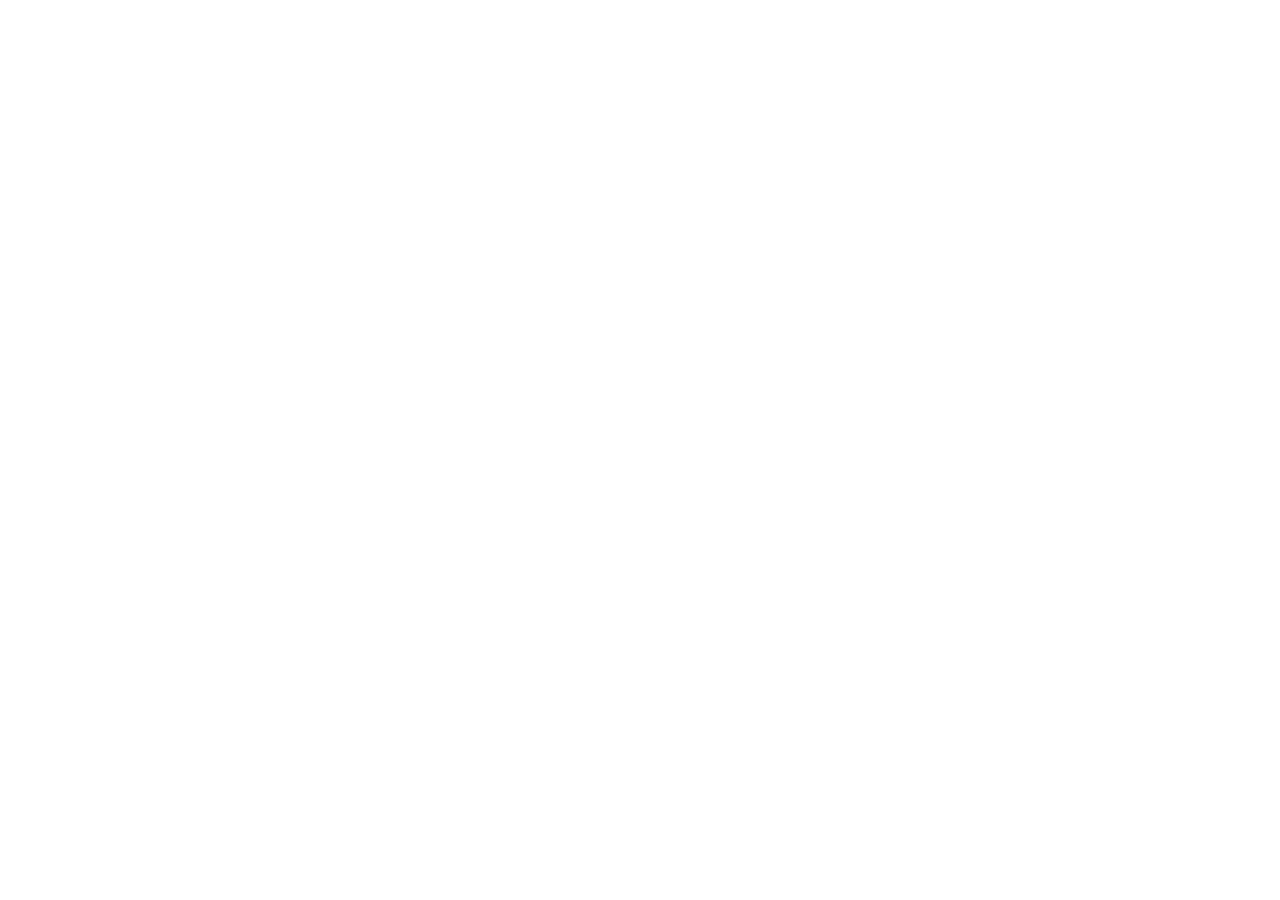
==== index.html @ ac4f893b "first commit" ====
<!DOCTYPE html>
<html lang="en , ar">
<head>
    <meta charset="UTF-8">
    <meta name="viewport" content="width=device-width, initial-scale=1.0">
    <title>Document</title>
</head>
<body>
    
</body>
</html>
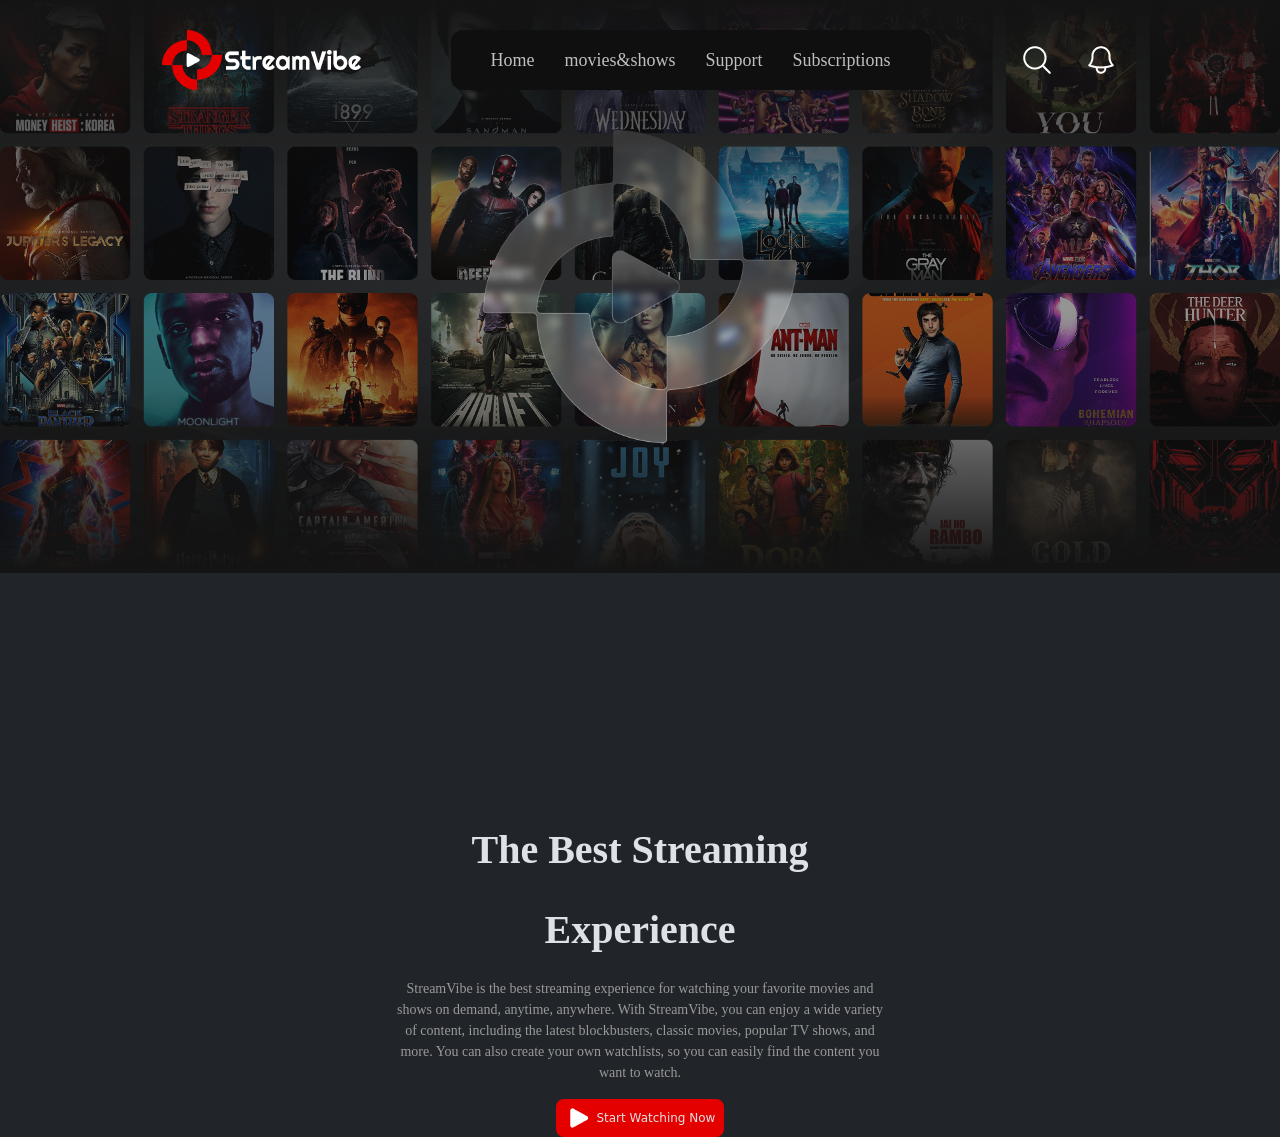
==== commit 6298e07e: "ubdate1" ====
--- a/index.html
+++ b/index.html
@@ -1,11 +1,271 @@
 <!DOCTYPE html>
-<html lang="en , ar">
+<html lang="en , ar" data-bs-theme="dark">
 <head>
     <meta charset="UTF-8">
     <meta name="viewport" content="width=device-width, initial-scale=1.0">
-    <title>Document</title>
+    <meta name="decription" content="movies show">
+    <meta name="key words" content="movies , streamVibe">
+    <meta name="author" content="Mostafa mahmoud">
+    <title>HOME</title>
+    <link href="https://cdn.jsdelivr.net/npm/bootstrap@5.3.8/dist/css/bootstrap.min.css" rel="stylesheet" integrity="sha384-sRIl4kxILFvY47J16cr9ZwB07vP4J8+LH7qKQnuqkuIAvNWLzeN8tE5YBujZqJLB" crossorigin="anonymous">
+    <link rel="stylesheet" href="./styles/style.css">
+    <link rel="stylesheet" href="./styles/resposive.css">
 </head>
 <body>
-    
+<nav class="navbar  align-items-center ">
+           <img class="logo" src="./imges/Logo.png" alt="logo">
+           <div class="navlinks" >
+            <a href="#"                   class="text-decoration-none">Home</a>
+            <a href="./movies&shows.html" class="text-decoration-none">movies&shows</a>
+            <a href="#"                   class="text-decoration-none">Support</a>
+            <a href="#"                   class="text-decoration-none">Subscriptions</a>
+           </div>
+           <div class="navIcons d-flex flex-nowrap" >
+            <button class="button-nav"><img src="./imges/Icon.png" alt="search" ></button>
+            <button class="button-nav"><img src="./imges/Icon (1).png" alt="bell"></button>
+            <button class="button3"><img src="./imges/Icon (3).png"></button>
+
+           </div>
+</nav>
+<div class="Container">
+        <div class="imgContainer"></div>
+        <div class="TextContainer ">
+            <h1>The Best Streaming Experience</h1>
+            <p>StreamVibe is the best streaming experience for watching your favorite movies and shows on demand, anytime, anywhere. With StreamVibe, you can enjoy a wide variety of content, including the latest blockbusters, classic movies, popular TV shows, and more. You can also create your own watchlists, so you can easily find the content you want to watch.
+            </p>
+            <button type="button" class="btn"
+              style="--bs-btn-padding-y: .25rem; --bs-btn-padding-x: .5rem; --bs-btn-font-size: .75rem;">
+              <img src="./imges/play.png"> Start Watching Now
+            </button>
+        </div>
+</div>
+<!-- <div class="ExplorContainer d-flex">
+        <div class="SubContainer d-flex">
+            <div class="text">
+                <h2>Explore our wide variety of categories</h2>
+                <p>Whether you're looking for a comedy to make you laugh, a drama to make you think, or a documentary to learn something new</p>
+            </div>
+            <div class="scrool p-3 d-flex overflow-hidden align-items-center ">
+                <a href="#"><button type="button" class="left-scrool"></button></a>
+                <a href="#"><button type="button" class="dash-red"></button></a>
+                <a href="#"><button type="button" class="dash"></button></a>
+                <a href="#"><button type="button" class="dash"></button></a>
+                <a href="#"><button type="button" class="right-scrool"></button></a>
+            </div>
+        </div>
+</div>     -->
+<!-- <div class="cards d-flex">
+        <div class="card">
+            <img src="./imges/Container.png" class="card-img" alt="action">
+            <div class="card-body d-flex justify-content-between align-items-center">
+               <p class="card-title">action</p>
+               <a href="#"><img src="./imges/Icon (2).png" width="30px" height="30px"></a>
+            </div>
+        </div>
+        <div class="card">
+            <img src="./imges/Container (1).png" class="card-img" alt="Adventure">
+            <div class="card-body d-flex justify-content-between align-items-center gap-3">
+               <p class="card-title">Adventure</p>
+               <a href="#"><img src="./imges/Icon (2).png" width="30px" height="30px"></a>
+            </div>
+        </div>
+        <div class="card">
+            <img src="./imges/Container (2).png" class="card-img" alt="Comedy">
+            <div class="card-body d-flex justify-content-between align-items-center gap-3">
+               <p class="card-title">Comedy</p>
+               <a href="#"><img src="./imges/Icon (2).png" width="30px" height="30px"></a>
+            </div>
+        </div>
+        <div class="card">
+            <img src="./imges/Container (3).png" class="card-img" alt="Drama">
+            <div class="card-body d-flex justify-content-between align-items-center gap-3">
+               <p class="card-title">Drama</p>
+               <a href="#"><img src="./imges/Icon (2).png" width="30px" height="30px"></a>
+            </div>
+        </div>
+        <div class="card">
+            <img src="./imges/Container (4).png" class="card-img" alt="Horror">
+            <div class="card-body d-flex justify-content-between align-items-center gap-3">
+               <p class="card-title">Horror</p>
+               <a href="#"><img src="./imges/Icon (2).png" width="30px" height="30px"></a>
+            </div>
+        </div>
+        
+
+</div> -->
+<!-- <div class="streaming-experience">
+        <div class="streaming-info">
+            <h1>We Provide you streaming experience across various devices.</h1>
+            <p>With StreamVibe, you can enjoy your favorite movies and TV shows anytime, anywhere. Our platform is designed to be compatible with a wide range of devices, ensuring that you never miss a moment of entertainment.</p>
+        </div>
+        <div class="card-devices">
+            <img class="devices-img" src="./imges/smartphone.png" alt="smartphones">
+            <img class="devices-img" src="./imges/tablet.png" alt="tablets">
+            <img class="devices-img" src="./imges/smart tv.png" alt="smart TV">
+            <img class="devices-img" src="./imges/laptops.png" alt="laptops">
+            <img class="devices-img" src="./imges/Gaming consols.png" alt="Gaming">
+            <img class="devices-img" src="./imges/VR Headsets.png" alt="VR Headsets">
+        </div>
+</div> -->
+
+<!-- <div class="Questions">
+    <div class="Questions-head">
+        <div class="title">
+            <h1>Frequently Asked Questions</h1>
+            <p>Got questions? We've got answers! Check out our FAQ section to find answers to the most common questions about StreamVibe.</p>
+        </div>
+
+        
+    </div>
+    <div class="accordions">
+        <div class="question">
+            <span>What is StreamVibe?</span>
+            <img class="plus " src="./imges/plus.png">
+        </div>
+        <div class="answer">
+            <p>StreamVibe is a streaming service that allows you to watch movies and shows on demand.</p>
+        </div>
+
+    </div>
+</div> -->
+
+
+<!-- <div class="plans">
+    <div class="plan-head">
+    <div class="plan-text">
+        <h1>Choose the plan that's right for you</h1>
+        <p>Join StreamVibe and select from our flexible subscription options tailored to suit your viewing preferences. Get ready for non-stop entertainment!</p>
+    </div>
+        <div class="buttons">
+            <button type="button" class="btn btn-dark">Monthly</button>
+            <button type="button" class="btn btn-dark">Yearly</button>
+        </div>
+    </div>
+    <div class="plan-cards">
+        <div class="card-subscibe">
+            <h3>Basic Plan</h3>
+            <p>Enjoy an extensive library of movies and shows, featuring a range of content, including recently released titles.</p>
+            <span class="price">$9.99</span>
+            <span class="time">/month</span>
+            <div class="buttons-subscribe">
+                <button type="button" class="dark">
+                Start Free Trial
+                </button>
+                <button type="button" class="red">
+                Choose Plan
+                </button>
+            </div>
+        </div>
+        <div class="card-subscibe">
+            <h3>Standard Plan</h3>
+            <p>Access to a wider selection of movies and shows, including most new releases and exclusive content</p>
+            <br>
+            <span class="price">$12.99</span>
+            <span class="time">/month</span>
+            <div class="buttons-subscribe">
+                <button type="button" class="dark">
+                Start Free Trial
+                </button>
+                <button type="button" class="red">
+                Choose Plan
+                </button>
+            </div>
+        </div>
+        <div class="card-subscibe">
+            <h3>Premium Plan</h3>
+            <p>Access to a widest selection of movies and shows, including all new releases and Offline Viewing</p>
+            <br>
+            <span class="price">$9.99</span>
+            <span class="time">/month</span>
+            <div class="buttons-subscribe">
+                <button type="button" class="dark">
+                Start Free Trial
+                </button>
+                <button type="button" class="red">
+                Choose Plan
+                </button>
+            </div>
+        </div>
+    </div>
+</div> -->
+<!-- <div class="start-trial">
+    <div class="start-text">
+        <h3>Start your free trial today!</h3>
+        <p>This is a clear and concise call to action that encourages users to sign up for a free trial of StreamVibe.</p>
+    </div>
+    <button type="button" class="start-free">Start Free Trial</button>
+
+</div> -->
+<!-- <footer>
+    <div class="footer-links">
+        <div class="linkContiner">
+            <a href="#" class="heading">Home</a>
+            <a href="#" class="body-link">Categories</a>
+            <a href="#" class="body-link">Devices</a>
+            <a href="#" class="body-link">Pricing</a>
+            <a href="#" class="body-link">FAQ</a>
+        </div>
+        <div class="linkContiner">
+            <a href="#" class="heading">Movies</a>
+            <a href="#" class="body-link">Gernes</a>
+            <a href="#" class="body-link">Trending</a>
+            <a href="#" class="body-link">New Release</a>
+            <a href="#" class="body-link">Popular</a>
+        </div>
+        <div class="linkContiner">
+            <a href="#" class="heading">Shows</a>
+            <a href="#" class="body-link">Gernes</a>
+            <a href="#" class="body-link">Trending</a>
+            <a href="#" class="body-link">New Release</a>
+            <a href="#" class="body-link">Popular</a>
+        </div>
+        <div class="linkContiner">
+            <a href="#" class="heading">Support</a>
+            <a href="#" class="body-link">Contact Us</a>
+        </div>
+        <div class="linkContiner">
+            <a href="#" class="heading">Subscription</a>
+            <a href="#plans" class="body-link">Plans</a>
+            <a href="#" class="body-link">Features</a>
+        </div>
+        <div class="linkContiner" >
+            <a href="#" class="heading">Connect With Us</a>
+            <div class="connection">
+                <button type="button" class="media-button"  style="background-image: url(./imges/facebook.png) "></button>
+                <button type="button" class="media-button"  style="background-image: url(./imges/X.png);"></button>
+                <button type="button" class="media-button"  style="background-image: url(./imges/in.png);"></button>
+            </div>
+        </div>
+        
+    </div>
+        <div class="line"></div>
+    <div class="All-Rights">
+        <p>@2023 streamvib, All Rights Reserved</p>
+        <div class="copy-right">
+            <p class="c">Terms of Use</p>
+            <p class="c">Privacy Policy</p>
+            <p class="c">Cookie Policy</p>
+
+        </div>
+
+    </div>
+</footer> -->
+
+
+
+
+
+
+
+
+
+
+
+
+
+
+<script src="https://cdn.jsdelivr.net/npm/bootstrap@5.3.8/dist/js/bootstrap.bundle.min.js" integrity="sha384-FKyoEForCGlyvwx9Hj09JcYn3nv7wiPVlz7YYwJrWVcXK/BmnVDxM+D2scQbITxI" crossorigin="anonymous">
+
+</script> 
 </body>
 </html>
--- a/styles/style.css
+++ b/styles/style.css
@@ -0,0 +1,568 @@
+*{
+    margin: 0;
+    padding: 0;
+    box-sizing: border-box;
+
+}
+
+@import url('https://fonts.googleapis.com/css2?family=Manrope:wght@200..800&display=swap');
+
+:root{
+    --font-family-Manrope:"Manrope";
+}
+/* home page */
+.navbar{
+    display: flex;
+    flex-wrap: nowrap;
+    padding: 30px 162px;
+    position: fixed;
+    top: 0;
+    z-index: 100;
+    width: 100%;
+    justify-content: space-between;
+    .logo{
+        width:199px;
+        height:60px;
+    }
+    .navlinks{
+        width:480px; 
+        height:60px;
+        display: flex;
+        flex-wrap: nowrap;
+        align-items: center;
+        background-color: #0F0F0F;
+        border: 4px;
+        border-radius: 12px;
+        padding: 10px 40px;
+        /* gap: 30px; */
+        justify-content: space-between;
+        a{
+            font-family: var(--font-family-Manrope);
+            font-weight: 400;
+            font-style: normal;
+            font-size: 18px;
+            line-height: 150%;
+            color: #BFBFBF;
+        }
+        a:focus , :hover{
+            background-color: #1A1A1A ;
+            border: 1px;
+            border-radius: 8px;
+            padding: 14px 24px;
+        
+
+        }
+
+    }
+    .navIcons{
+        width: 98px;
+        height: 34px;
+        gap: 30px;
+         .button-nav{
+                background: none;
+                border: 0;
+                cursor: pointer;
+                img{
+                width: 34px;
+                height: 34px;
+                
+                }
+
+            }
+        .button3{
+            display: none;
+        }
+       
+    }
+}
+.Container{
+    width: 100%;
+    height: 1092px;
+    .imgContainer{
+        width: 100%;
+        height: 860px;
+        display: inline-block;
+        background-image: url(../imges/Sub\ Container.png);
+        background-repeat: no-repeat;
+        background-position: top;
+        background-size: 100%;
+        position: relative;
+
+    }
+    /* .imgContainer::after{
+    content: "";
+    position: absolute;
+    bottom: 0;
+    left:0;
+    width: 100%;
+    height: 80px;
+    background: linear-gradient(to bottom,transparent,black);
+    } */
+    .TextContainer{
+        padding: 0 390px;
+        gap:50px;
+        text-align: center; 
+        position: absolute;
+        top: 90%;
+        bottom: 10%;
+        z-index: 90;
+        h1{
+            font-weight: 700;
+            font-style: bold;
+            font-size: 40px;
+            line-height: 200%;
+            font-family: var(--font-family-Manrope);
+        }
+        p{
+            font-family: var(--font-family-Manrope);
+            font-weight: 400;
+            font-style: normal;
+            font-size: 14px;
+            line-height: 150%;
+            color: #999999;
+        }
+        button{
+            background-color: #E50000;
+            border-radius: 8px;
+        }
+    }
+
+
+}
+
+
+.ExplorContainer{
+    width: 100%;
+    margin-top: 200px;
+    padding-left:161px;
+    padding-right:162px;
+    .SubContainer{
+        gap: 100px;
+        .text{
+            h2{
+                font-family: var(--font-family-Manrope);
+                font-weight: 700;
+                font-size: 38px;
+                font-style: bold;
+                color: #FFFFFF;
+            }
+            p{
+                font-family: var(--font-family-Manrope);
+                font-weight: 400;
+                font-size: 18px;
+                font-style: normal;
+                color: #999999;
+
+            }
+        }
+        .scrool{
+            width: 257px;
+            height: 88px;
+            border: 1px;
+            border-radius:12px;
+            justify-content: space-between;
+            align-items: center;
+            background-color: #0F0F0F;
+            .left-scrool{
+                width: 56px;
+                height: 56px;
+                border: 1px;
+                border-radius: 8px;
+                background-image: url(../imges/Button.png);
+                background-position: center;
+                background-size: 100%;
+                background-repeat: no-repeat;
+                border-color: #0F0F0F;
+            }
+            .dash-red{
+                width: 23px;
+                height: 4px;
+                border: 1px; ;
+                border-radius: 100px;
+                border-color:#0F0F0F;
+                background-image: url(../imges/Shape.png);
+                background-size: 100%;
+                background-repeat: repeat;
+
+            }
+            .dash{
+                width: 16.33px;
+                height: 4px;
+                border: 1px; ;
+                border-radius: 100px;
+                border-color:#0F0F0F;
+                background-image: url(../imges/Shape\ \(1\).png);
+                background-size: 100%;
+                background-repeat: repeat;
+
+            }
+            .right-scrool{
+                width: 56px;
+                height: 56px;
+                border: 1px;
+                border-radius: 8px;
+                background-image: url(../imges/Button\ right.png);
+                background-size: 100%;
+                background-repeat: no-repeat;
+                border-color: #0F0F0F;
+
+            }
+
+        }
+
+    }
+}
+.cards{
+    padding: 0 160px;
+    gap: 20px;
+    margin-top: 40px;
+    margin-bottom: 150px;
+    .card{
+        width: 239px;
+        height: 282px;
+        border: 1px; ;
+        border-radius: 12px;
+        padding: 24px; 
+        background-color: #1A1A1A;
+        .card-img{
+            border: 1px; ;
+            border-radius: 12px;
+            
+        }
+        .card-body{
+            .card-title{
+                font-family: var(--font-family-Manrope);
+                font-weight: 600;
+                font-size: 18px;
+            }
+        }
+    }
+}
+.streaming-experience{
+    padding: 0 160px;
+    margin-bottom: 120px;
+    .streaming-info{
+        margin-bottom: 60px;
+        h1{
+            font-family: var(--font-family-Manrope);
+            font-weight: 700;
+            font-size: 28px;
+            color: #FFFFFF;
+        }
+       p{
+            font-family: var(--font-family-Manrope);
+            font-weight: 400;
+            font-size: 16px;
+            color:#999999;
+        }
+    }
+    .card-devices{
+        display: flex;
+        flex-direction: row;
+        flex-wrap: wrap;
+        gap: 20px;
+        
+        .devices-img{
+            width: calc((100% - 2*20px)/3);    
+        }
+        
+
+    }
+}
+/* .Questions{
+    padding: 0 162px;
+    .Questions-head{
+        .title{
+
+        }
+    }
+    .accordions{
+        width:calc(100% - 80px);
+        margin: 50px auto;
+        padding: 34px;
+        border-bottom:1px #E50000 ;
+        border-radius:6px ;
+        .question{
+            display: flex;
+            justify-content: space-between;
+            padding: 20px;
+            span{
+                font-family: var(--font-family-Manrope);
+                font-size: 22px;
+                font-weight: 500;
+                line-height: 150px;
+                color: #FFFFFF;
+            }
+            .plus{
+                width: 30px;
+                height: 30px;
+            }
+        }
+        .answer{
+            min-height: 0px;
+            overflow: hidden;
+            transition-duration: .5s;
+
+            p{
+                font-family: var(--font-family-Manrope);
+                font-size: 18px;
+                font-weight: 400;
+                font-style: normal;
+                color: #666666;
+
+            }
+        }
+        .answer:checked{
+            height: 200px;
+
+        }
+    }
+} */
+
+.plans{
+    padding: 0 162px;
+    .plan-head{
+        display: flex;
+        justify-content: space-between;
+        align-items: center;
+        gap: 100px;
+        margin-bottom: 8px;
+        .plan-text{
+            flex-shrink: 1;
+            h1{
+                font-family: var(--font-family-Manrope);
+                font-size: 38px;
+                font-weight: 700;
+                color: #FFFFFF;
+            }
+            p{
+                font-family: var(--font-family-Manrope);
+                font-size: 18px;
+                font-weight: 400;
+                color:#999999;
+                font-style: normal;
+            }
+        }
+        .buttons{
+            display: flex;
+            background-color: #0F0F0F;
+            border: 1px;
+            background-color: #1F1F1F;
+            border-radius: 10px;
+            padding: 10px;
+                
+            button:focus , :hover{
+            background-color: #1A1A1A ;
+            padding: 14px 24px;
+            }
+        }
+
+
+    }
+    .plan-cards{
+        display: flex;
+        gap: 30px;
+        .card-subscibe{
+            width: calc((100% - 2 *30)/3);
+            background-color: #1A1A1A;
+            border: 1px #262626;
+            border-radius: 12px;
+            padding: 30px;
+            gap: 40px;
+
+            h3{
+            font-family: var(--font-family-Manrope);
+            font-weight: 700;
+            font-size: 24px;
+            color: #FFFFFF;
+
+            }
+            p{
+                font-family: var(--font-family-Manrope);
+                font-weight: 400;
+                font-size: 18px;
+                font-style: normal;
+                color: #999999;
+
+            }
+            .price{
+                font-family: var(--font-family-Manrope);
+                font-weight: 600;
+                font-size: 40px;
+                color:#FFFFFF ;
+
+            }
+            .time{
+                font-family: var(--font-family-Manrope);
+                font-weight: 400;
+                font-size: 18px;
+                font-style: normal;
+                color: #999999;
+
+            }
+            .buttons-subscribe{
+                display: flex;
+                flex-wrap: nowrap;
+                gap: 10px;
+            }
+            .dark{
+                width: calc((100% - 20px)/2);
+                height: 49px;
+                padding: 10px 16px;
+                font-size:small;
+                border: 1px #262626;
+                border-radius: 6px;
+                background-color: #141414;
+                flex-shrink: 1;
+
+            }
+            .red{
+                width: calc((100% - 20px)/2);
+                height: 49px;
+                padding: 10px 16px;
+                font-size: small;
+                border: 1px #262626;
+                border-radius: 6px;
+                background-color: #E50000;
+                flex-shrink: 1;
+
+            }
+
+        }
+        
+    }
+}
+.start-trial{
+    width: calc(100% - 2 * 162px);
+    height: 236px;
+    display: flex;
+    justify-content: space-between;
+    align-items: center;
+    margin: 150px 162px;
+    padding: 100px 80px;
+    border: 1px #262626;
+    border-radius: 12px;
+    background-image: url(../imges/Background\ Images.png);
+    background-repeat: no-repeat;
+    background-size: 100%;
+    .start-text{
+        h2{
+            font-family: var(--font-family-Manrope);
+            font-size: 48px;
+            font-weight: 700;
+            color: #FFFFFF;
+            line-height: 150%;
+        }
+        p{
+            font-family: var(--font-family-Manrope);
+            font-size: 18px;
+            font-weight: 400;
+            color: #999999;
+            font-style: normal;
+            line-height: 150%;
+
+        }
+    }
+    .start-free{
+        width: 188px;
+        height: 68px;
+        padding: 18px 24px;
+        font-size: 18px;
+        border: 1px #262626;
+        border-radius: 8px;
+        background-color: #E50000;
+        flex-shrink: 1;
+
+    }
+}
+footer{
+    background-color: #0F0F0F;
+    width: 100%;
+    height: 505px;
+    padding:100px 162px 50px 162px;
+    .footer-links{
+        display: flex;
+        justify-content: space-between;
+        width:100%;
+        
+        .linkContiner{
+            gap: 24px;
+            .heading{
+                text-decoration: none;
+                margin-bottom: 24px;
+                display: block;
+                font-family: var(--font-family-Manrope);
+                font-size: 20px;
+                font-weight: 600;
+                line-height: 150%;
+                color: #FFFFFF;
+            }
+            .body-link{
+                text-decoration: none;
+                display: block;
+                font-family: var(--font-family-Manrope);
+                font-size: 18px;
+                font-weight: 500;
+                line-height: 150%;
+                color: #999999;
+            }
+
+        }
+        .connection{
+            display: flex;
+            gap:14px;
+            .media-button{
+                background-color: #1A1A1A;
+                border: 1px #262626;
+                border-radius: 8px;
+                width:56px;
+                height:56px;
+            }
+        }
+    }
+    .line{
+        width:100%;
+        background-color: #999999;
+        margin-top: 100px;
+        margin-bottom: 24px;
+        height: 1px;
+        border: 1px #262626;
+    }
+    .All-Rights{
+        display: flex;
+        justify-content: space-between;
+        width:100%;
+        p{
+            font-family: var(--font-family-Manrope);
+            font-size: 18px;
+            font-weight: 500;
+            line-height: 150%;
+            color: #999999;
+
+        }
+        .copy-right{
+            display: flex;
+            gap: 20px;
+            .c{
+                font-family: var(--font-family-Manrope);
+                font-size: 18px;
+                font-weight: 500;
+                line-height: 150%;
+                color: #999999;  
+            }
+        }
+
+    }
+   
+
+
+}
+/* movies & shows */
+.container-all{
+    margin: 0 160px;
+    max-width: calc(100% - 2 * 162px);
+    #carouselExampleCaptions{
+        margin-top: 170px;
+        width: 100%;
+    }
+}
--- a/styles/resposive.css
+++ b/styles/resposive.css
@@ -0,0 +1,214 @@
+@media (max-width:1024px){
+    .navbar{
+        display: flex;
+        flex-wrap: nowrap;
+        padding: 24px 80px;
+        position: fixed;
+        top: 0;
+        z-index: 100;
+        width: 100%;
+        justify-content: space-between;
+        .logo{
+            width:165px;
+            height:50px;
+        }
+        .navlinks{
+            width:412px; 
+            height:60px;
+            display: flex;
+            flex-wrap: nowrap;
+            align-items: center;
+            background-color: #0F0F0F;
+            border: 3px;
+            border-radius: 10px;
+            padding: 8px ;
+            /* gap: 30px; */
+            justify-content: space-between;
+            a{
+                font-family: var(--font-family-Manrope);
+                font-weight: 400;
+                font-style: normal;
+                font-size: 14px;
+                line-height: 150%;
+                color: #BFBFBF;
+            }
+            a:focus , :hover{
+                background-color: #1A1A1A ;
+                border: 1px;
+                border-radius: 8px;
+                padding: 12px 20px;
+            
+
+            }
+
+        }
+        .navIcons{
+            width: 62px;
+            height: 24px;
+            gap: 14px;
+            .button-nav{
+                    background: none;
+                    border: 0;
+                    cursor: pointer;
+                    img{
+                    width: 24px;
+                    height: 24px;
+                    
+                    }
+
+                }
+            .button3{
+                display: none;
+            }
+       
+        }
+    }
+    .Container{
+    width: 100%;
+    height: 836px;
+    .imgContainer{
+        width: 100%;
+        height: 699px;
+        display: inline-block;
+        background-image: url(../imges/Sub\ Container\ \(1\).png);
+        background-repeat: no-repeat;
+        background-position: top;
+        background-size: 100%;
+        position: relative;
+
+    }
+    
+    .TextContainer{
+        padding: 0 150px;
+        gap:40px;
+        text-align: center; 
+        position: absolute;
+        top: 30%;
+        bottom: 70%;
+        z-index: 90;
+        h1{
+            font-weight: 700;
+            font-style: bold;
+            font-size: 40px;
+            line-height: 150%;
+            font-family: var(--font-family-Manrope);
+        }
+        p{
+            font-family: var(--font-family-Manrope);
+            font-weight: 400;
+            font-style: normal;
+            font-size: 14px;
+            line-height: 150%;
+            color: #999999;
+        }
+        button{
+            background-color: #E50000;
+            border-radius: 8px;
+        }
+    }
+
+
+
+
+
+    }
+
+    
+}
+
+
+
+
+
+
+
+
+@media(max-width:600px){
+    /* home page */
+    .navbar{
+        display: flex;
+        flex-wrap: nowrap;
+        padding-top: 40px;
+        padding-bottom: 14px;
+        padding-right: 16px;
+        padding-left: 16px;
+        position: fixed;
+        top: 0;
+        z-index: 100;
+        max-width: 880px;
+        justify-content: space-between;
+        .logo{
+            width:116px;
+            height:35px;
+        }
+        .navlinks{
+            display: none;
+        }
+        .navIcons{
+            justify-content: flex-end;
+        .button-nav{
+            display: none;
+            }
+        .button3{
+            display: block;
+            width:48px ;
+            height: 48px;
+            cursor: pointer;
+            background-color:#1A1A1A ;
+            padding: 12px;
+            border:3px  #262626;
+            border-radius:6px ;
+        }
+       
+    }
+       
+    }
+    .Container{
+    width: 100%;
+    height: 836px;
+    .imgContainer{
+        width: 100%;
+        height: 639px;
+        background-image: url(../imges/Sub\ Container\ mobile.png);
+        background-repeat: no-repeat;
+        background-position: top;
+        background-size: 100% 95%;
+
+        position: relative;
+
+    }
+    
+    .TextContainer{
+        padding: 0;
+        gap:30px;
+        text-align: center; 
+        position: absolute;
+        top: 95%;
+        bottom: 5%;
+        z-index: 90;
+        h1{
+            font-weight: 700;
+            font-style: bold;
+            font-size: 28px;
+            line-height: 150%;
+            font-family: var(--font-family-Manrope);
+        }
+        p{
+            font-family: var(--font-family-Manrope);
+            font-weight: 400;
+            font-style: normal;
+            font-size: 14px;
+            line-height: 150%;
+            color: #999999;
+        }
+        button{
+            background-color: #E50000;
+            border-radius: 8px;
+        }
+    }
+    
+
+}
+}
+
+
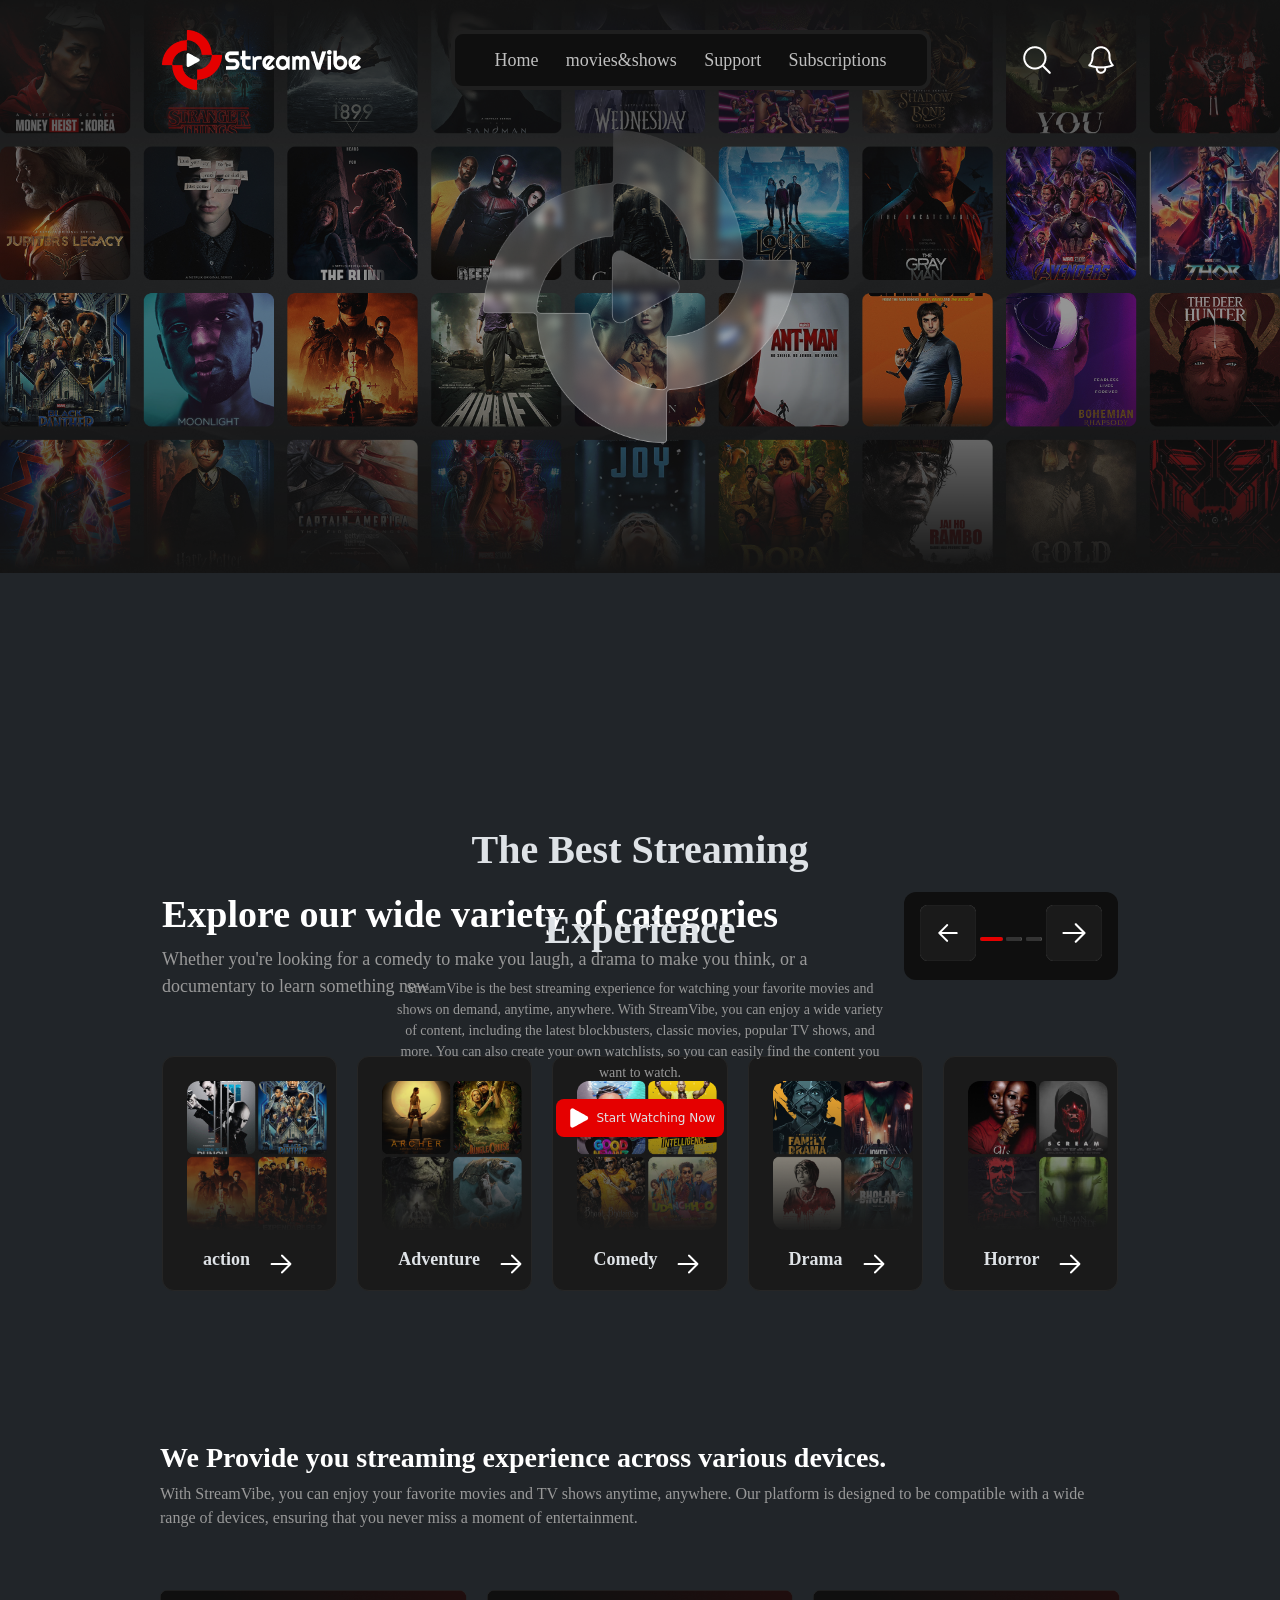
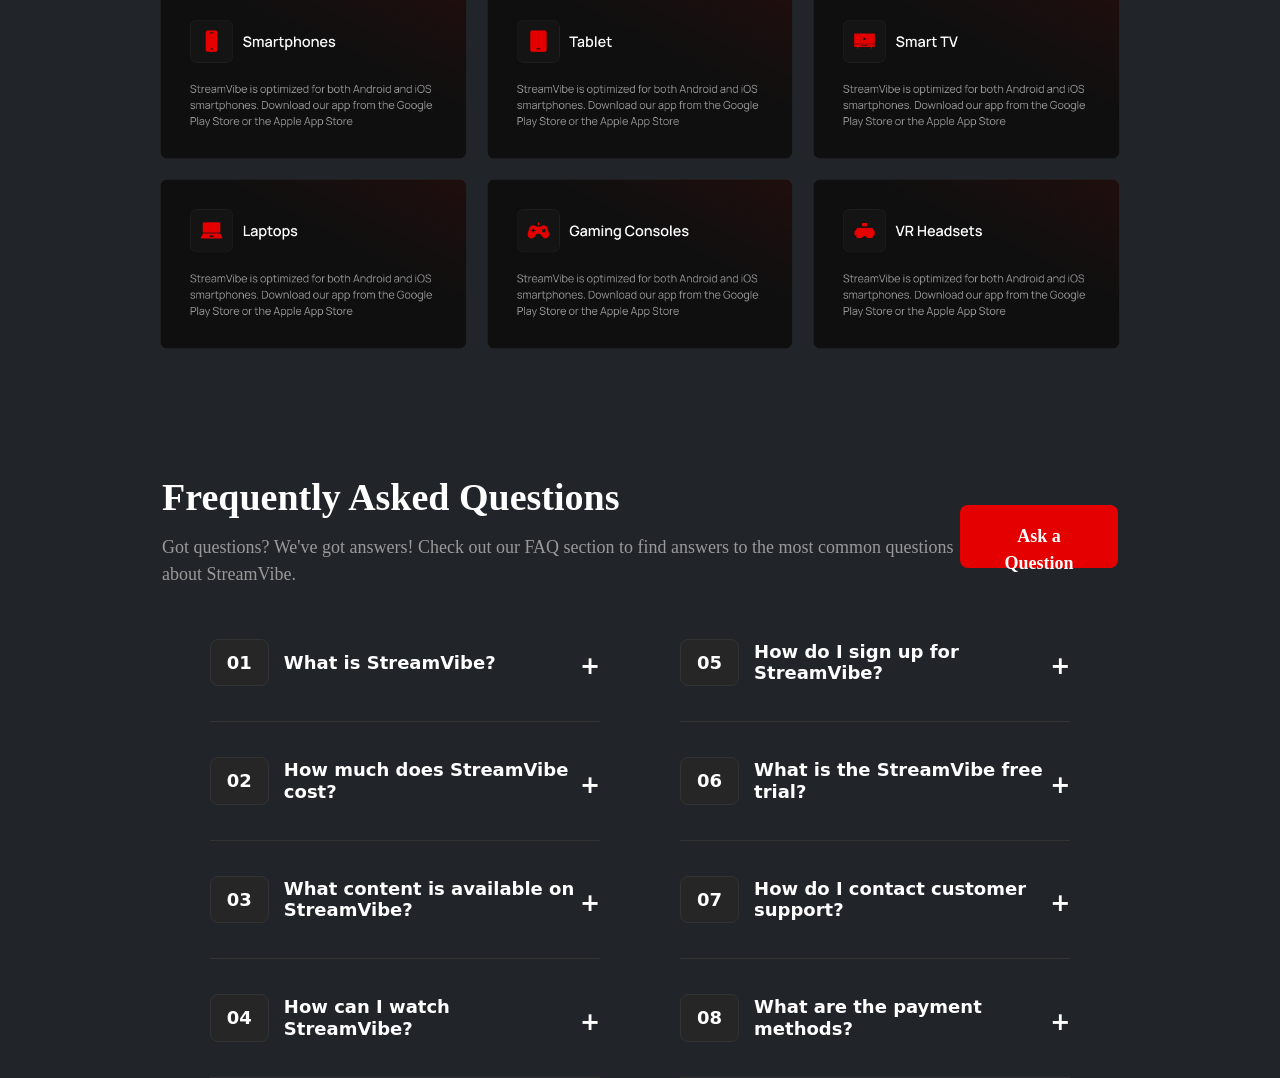
==== commit a92d7ab4: "accordion" ====
--- a/index.html
+++ b/index.html
@@ -39,13 +39,13 @@
             </button>
         </div>
 </div>
-<!-- <div class="ExplorContainer d-flex">
+<div class="ExplorContainer d-flex">
         <div class="SubContainer d-flex">
             <div class="text">
                 <h2>Explore our wide variety of categories</h2>
                 <p>Whether you're looking for a comedy to make you laugh, a drama to make you think, or a documentary to learn something new</p>
             </div>
-            <div class="scrool p-3 d-flex overflow-hidden align-items-center ">
+            <div class="scrool p-3 d-flex align-items-center ">
                 <a href="#"><button type="button" class="left-scrool"></button></a>
                 <a href="#"><button type="button" class="dash-red"></button></a>
                 <a href="#"><button type="button" class="dash"></button></a>
@@ -53,47 +53,49 @@
                 <a href="#"><button type="button" class="right-scrool"></button></a>
             </div>
         </div>
-</div>     -->
-<!-- <div class="cards d-flex">
+</div>
+<div class="cards d-flex">
         <div class="card">
             <img src="./imges/Container.png" class="card-img" alt="action">
             <div class="card-body d-flex justify-content-between align-items-center">
                <p class="card-title">action</p>
-               <a href="#"><img src="./imges/Icon (2).png" width="30px" height="30px"></a>
+               <a href="#"><img src="./imges/Icon (2).png"></a>
             </div>
         </div>
         <div class="card">
             <img src="./imges/Container (1).png" class="card-img" alt="Adventure">
             <div class="card-body d-flex justify-content-between align-items-center gap-3">
                <p class="card-title">Adventure</p>
-               <a href="#"><img src="./imges/Icon (2).png" width="30px" height="30px"></a>
-            </div>
-        </div>
-        <div class="card">
+               <a href="#"><img src="./imges/Icon (2).png"></a>
+            </div>
+        </div>
+        <div class="card d-sm-none d-md-block">
             <img src="./imges/Container (2).png" class="card-img" alt="Comedy">
             <div class="card-body d-flex justify-content-between align-items-center gap-3">
                <p class="card-title">Comedy</p>
-               <a href="#"><img src="./imges/Icon (2).png" width="30px" height="30px"></a>
-            </div>
-        </div>
-        <div class="card">
+               <a href="#"><img src="./imges/Icon (2).png"></a>
+            </div>
+        </div>
+        <div class="card d-sm-none d-md-block">
             <img src="./imges/Container (3).png" class="card-img" alt="Drama">
             <div class="card-body d-flex justify-content-between align-items-center gap-3">
                <p class="card-title">Drama</p>
-               <a href="#"><img src="./imges/Icon (2).png" width="30px" height="30px"></a>
-            </div>
-        </div>
-        <div class="card">
+               <a href="#"><img src="./imges/Icon (2).png"></a>
+            </div>
+        </div>
+        <div class="card d-sm-none d-md-block">
             <img src="./imges/Container (4).png" class="card-img" alt="Horror">
             <div class="card-body d-flex justify-content-between align-items-center gap-3">
                <p class="card-title">Horror</p>
-               <a href="#"><img src="./imges/Icon (2).png" width="30px" height="30px"></a>
-            </div>
-        </div>
-        
-
-</div> -->
-<!-- <div class="streaming-experience">
+               <a href="#"><img src="./imges/Icon (2).png"></a>
+            </div>
+        </div>
+</div>
+<div class="IndicatorContainer d-md-none">
+    <button type="button" class="bbb"></button>
+</div>
+
+<div class="streaming-experience">
         <div class="streaming-info">
             <h1>We Provide you streaming experience across various devices.</h1>
             <p>With StreamVibe, you can enjoy your favorite movies and TV shows anytime, anywhere. Our platform is designed to be compatible with a wide range of devices, ensuring that you never miss a moment of entertainment.</p>
@@ -106,7 +108,132 @@
             <img class="devices-img" src="./imges/Gaming consols.png" alt="Gaming">
             <img class="devices-img" src="./imges/VR Headsets.png" alt="VR Headsets">
         </div>
-</div> -->
+</div>
+<div class="Questions">
+    <div class="Questions-head">
+        <div class="title">
+            <h1>Frequently Asked Questions</h1>
+            <p>Got questions? We've got answers! Check out our FAQ section to find answers to the most common questions about StreamVibe.</p>
+        </div>
+        <button type="button" class="btn btn-sm"><p>Ask a Question</p></button>
+    </div>
+    <section class="all">
+    <div class="coll">
+        <div class="accordion accordion-flush" id="faqAccordionLeft">
+            <div class="accordion-item">
+                <h2 class="accordion-header">
+                    <button class="accordion-button collapsed" type="button" data-bs-toggle="collapse" data-bs-target="#item1">
+                        <span class="num">01</span>
+                        <span class="Question">What is StreamVibe?</span>
+                    </button>
+                </h2>
+                <div id="item1" class="accordion-collapse collapse" data-bs-parent="#faqAccordionLeft">
+                    <div class="accordion-body">
+                        StreamVibe is a streaming service that allows you to watch movies and shows on demand.
+                    </div>
+                </div>
+            </div>
+            <div class="accordion-item">
+                <h2 class="accordion-header">
+                    <button class="accordion-button collapsed" type="button" data-bs-toggle="collapse" data-bs-target="#item2">
+                        <span class="num">02</span>
+                        <span class="Question">How much does StreamVibe cost?</span>
+                    </button>
+                </h2>
+                <div id="item2" class="accordion-collapse collapse" data-bs-parent="#faqAccordionLeft">
+                    <div class="accordion-body">
+                        StreamVibe is a streaming service that allows you to watch movies and shows on demand.
+                    </div>
+                </div>
+            </div>
+            <div class="accordion-item">
+                <h2 class="accordion-header">
+                    <button class="accordion-button collapsed" type="button" data-bs-toggle="collapse" data-bs-target="#item3">
+                        <span class="num">03</span>
+                        <span class="Question">What content is available on StreamVibe?</span>
+                    </button>
+                </h2>
+                <div id="item3" class="accordion-collapse collapse" data-bs-parent="#faqAccordionLeft">
+                    <div class="accordion-body">
+                        StreamVibe is a streaming service that allows you to watch movies and shows on demand.
+                    </div>
+                </div>
+            </div>
+            <div class="accordion-item">
+                <h2 class="accordion-header">
+                    <button class="accordion-button collapsed" type="button" data-bs-toggle="collapse" data-bs-target="#item4">
+                        <span class="num">04</span>
+                        <span class="Question">How can I watch StreamVibe?</span>
+                    </button>
+                </h2>
+                <div id="item4" class="accordion-collapse collapse" data-bs-parent="#faqAccordionLeft">
+                    <div class="accordion-body">
+                        StreamVibe is a streaming service that allows you to watch movies and shows on demand.
+                    </div>
+                </div>
+            </div>
+        </div>
+    </div>
+
+    <div class="coll">
+        <div class="accordion accordion-flush" id="faqAccordionRight">
+            <div class="accordion-item">
+                <h2 class="accordion-header">
+                    <button class="accordion-button collapsed" type="button" data-bs-toggle="collapse" data-bs-target="#item5">
+                        <span class="num">05</span>
+                        <span class="Question">How do I sign up for StreamVibe?</span>
+                    </button>
+                </h2>
+                <div id="item5" class="accordion-collapse collapse" data-bs-parent="#faqAccordionRight">
+                    <div class="accordion-body">
+                        StreamVibe is a streaming service that allows you to watch movies and shows on demand.
+                    </div>
+                </div>
+            </div>
+            <div class="accordion-item">
+                <h2 class="accordion-header">
+                    <button class="accordion-button collapsed" type="button" data-bs-toggle="collapse" data-bs-target="#item6">
+                        <span class="num">06</span>
+                        <span class="Question">What is the StreamVibe free trial?</span>
+                    </button>
+                </h2>
+                <div id="item6" class="accordion-collapse collapse" data-bs-parent="#faqAccordionRight">
+                    <div class="accordion-body">
+                        StreamVibe is a streaming service that allows you to watch movies and shows on demand.
+                    </div>
+                </div>
+            </div>
+            <div class="accordion-item">
+                <h2 class="accordion-header">
+                    <button class="accordion-button collapsed" type="button" data-bs-toggle="collapse" data-bs-target="#item7">
+                        <span class="num">07</span>
+                        <span class="Question">How do I contact customer support?</span>
+                    </button>
+                </h2>
+                <div id="item7" class="accordion-collapse collapse" data-bs-parent="#faqAccordionRight">
+                    <div class="accordion-body">
+                        StreamVibe is a streaming service that allows you to watch movies and shows on demand.
+                    </div>
+                </div>
+            </div>
+            <div class="accordion-item">
+                <h2 class="accordion-header">
+                    <button class="accordion-button collapsed" type="button" data-bs-toggle="collapse" data-bs-target="#item8">
+                        <span class="num">08</span>
+                        <span class="Question">What are the payment methods?</span>
+                    </button>
+                </h2>
+                <div id="item8" class="accordion-collapse collapse" data-bs-parent="#faqAccordionRight">
+                    <div class="accordion-body">
+                        StreamVibe is a streaming service that allows you to watch movies and shows on demand.
+                    </div>
+                </div>
+            </div>
+        </div>
+    </div>
+</section>    
+
+</div>    
 
 <!-- <div class="Questions">
     <div class="Questions-head">
--- a/styles/style.css
+++ b/styles/style.css
@@ -31,8 +31,9 @@
         flex-wrap: nowrap;
         align-items: center;
         background-color: #0F0F0F;
-        border: 4px;
-        border-radius: 12px;
+        border: 4px solid;
+        border-color: #1F1F1F;
+        border-radius: 12px ;
         padding: 10px 40px;
         /* gap: 30px; */
         justify-content: space-between;
@@ -132,12 +133,12 @@
 
 
 .ExplorContainer{
-    width: 100%;
-    margin-top: 200px;
-    padding-left:161px;
-    padding-right:162px;
+    width: calc(100% - 2 * 162px);
+    margin-top: -200px;
+    margin-left: 162px;
+    margin-right: 162px;
     .SubContainer{
-        gap: 100px;
+        justify-content: space-between;
         .text{
             h2{
                 font-family: var(--font-family-Manrope);
@@ -213,19 +214,19 @@
     }
 }
 .cards{
-    padding: 0 160px;
+    width: calc(100% - 2 * 162px);
+    margin: 40px 162px 150px 162px;
     gap: 20px;
-    margin-top: 40px;
-    margin-bottom: 150px;
     .card{
-        width: 239px;
-        height: 282px;
-        border: 1px; ;
+        width: 235px;
+        height: 235px;
+        border: 1px #262626 solid;
         border-radius: 12px;
         padding: 24px; 
         background-color: #1A1A1A;
         .card-img{
-            border: 1px; ;
+            width: 140px;
+            border: 1px; 
             border-radius: 12px;
             
         }
@@ -234,6 +235,13 @@
                 font-family: var(--font-family-Manrope);
                 font-weight: 600;
                 font-size: 18px;
+                
+            }
+            a{
+                img{
+                    width: 30px;
+                    height: 30px;
+                }
             }
         }
     }
@@ -269,14 +277,120 @@
 
     }
 }
-/* .Questions{
+.Questions{
     padding: 0 162px;
     .Questions-head{
+        display: flex;
+        justify-content: space-between;
         .title{
-
-        }
-    }
-    .accordions{
+            h1{
+                font-family: var(--font-family-Manrope);
+                font-size:38px ;
+                font-weight: 700;
+                line-height: 150%;
+                color: #FFFFFF;
+            }
+            p{
+                font-family: var(--font-family-Manrope);
+                font-size:18px ;
+                font-weight: 400;
+                line-height: 150%;
+                color: #999999;
+            }
+
+        }
+        .btn{
+            background-color: #E50000;
+            width:176px ;
+            height:63px ;
+            border: 1px;
+            border-radius: 8px;
+            padding: 18px 24px;
+            align-self:center;
+            p{
+                color: #FFFFFF;
+                font-family: var(--font-family-Manrope);
+                font-size:18px ;
+                font-weight: 600;
+                line-height: 150%;
+
+            }
+        }
+    }
+        .all {
+        display: flex;
+        flex-wrap: wrap;
+        justify-content: center;
+        gap: 80px;
+        width: 90%;
+        margin: 0 auto;
+    }
+
+    .coll {
+        flex: 1;
+        min-width: 350px;
+    }
+
+    .accordion-item {
+        background-color: transparent !important;
+        border: none !important;
+        border-bottom: 1px solid #333333 !important;
+        padding: 15px 0;
+        height: auto !important;
+    }
+
+    .accordion-item:has(.accordion-button:not(.collapsed)) {
+        border-bottom: 2px solid #E50914 !important;
+    }
+
+    .accordion-button {
+        background-color: transparent !important;
+        color: white !important;
+        box-shadow: none !important;
+        font-size: 18px;
+        font-weight: bold;
+        padding: 20px 0;
+    }
+
+    .num {
+        background-color: #262626 !important;
+        border-radius: 8px;
+        padding: 12px 16px;
+        margin-right: 15px;
+        border: 1px solid #333333;
+    }
+
+    .accordion-button::after {
+        background-image: none !important;
+        content: "+";
+        font-size: 24px;
+        color: #FFFFFF;
+        transition: transform 0.2s;
+    }
+
+    .accordion-button:not(.collapsed)::after {
+        content: "-";
+        transform: none;
+    }
+
+    .accordion-body {
+        color: #999999;
+        font-size: 16px;
+        font-family: var(--font-family-Manrope);
+        line-height: 1.5;
+        padding-left: 75px;
+    }
+
+    @media (max-width: 992px) {
+        .all {
+            gap: 0;
+        }
+        .coll {
+            width: 100%;
+        }
+    }
+}        
+                    /*.accordions{
         width:calc(100% - 80px);
         margin: 50px auto;
         padding: 34px;
--- a/styles/resposive.css
+++ b/styles/resposive.css
@@ -19,9 +19,10 @@
             flex-wrap: nowrap;
             align-items: center;
             background-color: #0F0F0F;
-            border: 3px;
+            border: 3px solid #1F1F1F;
             border-radius: 10px;
             padding: 8px ;
+            flex-shrink: 1;
             /* gap: 30px; */
             justify-content: space-between;
             a{
@@ -112,8 +113,201 @@
 
 
     }
+    .ExplorContainer{
+        width: calc(100% - 2 * 81px);
+        margin-top: -200px;
+        margin-left: 81px;
+        margin-right: 81px;
+        .SubContainer{
+            justify-content: space-between;
+            .text{
+                h2{
+                    font-family: var(--font-family-Manrope);
+                    font-weight: 700;
+                    font-size: 28px;
+                    font-style: bold;
+                    line-height: 150%;
+                    color: #FFFFFF;
+                }
+                p{
+                    font-family: var(--font-family-Manrope);
+                    font-weight: 400;
+                    font-size: 16px;
+                    font-style: normal;
+                    line-height: 150%;
+                    color: #999999;
+
+                }
+            }
+            .scrool{
+                width: 205px;
+                height: 68px;
+                border: 1px;
+                border-radius:10px;
+                justify-content: space-between;
+                align-items: center;
+                background-color: #0F0F0F;
+                .left-scrool{
+                    width: 44px;
+                    height: 44px;
+                    border: 1px;
+                    border-radius: 6px;
+                    background-image: url(../imges/Button.png);
+                    background-position: center;
+                    background-size: 100%;
+                    background-repeat: no-repeat;
+                    border-color: #0F0F0F;
+                }
+                .dash-red{
+                    width: 18px;
+                    height: 4px;
+                    border: 1px; ;
+                    border-radius: 100px;
+                    border-color:#0F0F0F;
+                    background-image: url(../imges/Shape.png);
+                    background-size: 100%;
+                    background-repeat: repeat;
+
+                }
+                .dash{
+                    width: 14px;
+                    height: 4px;
+                    border: 1px; ;
+                    border-radius: 100px;
+                    border-color:#0F0F0F;
+                    background-image: url(../imges/Shape\ \(1\).png);
+                    background-size: 100%;
+                    background-repeat: repeat;
+
+                }
+                .right-scrool{
+                    width: 44px;
+                    height: 44px;
+                    border: 1px;
+                    border-radius: 6px;
+                    background-image: url(../imges/Button\ right.png);
+                    background-size: 100%;
+                    background-repeat: no-repeat;
+                    border-color: #0F0F0F;
+
+                }
+
+            }
+
+        }
+    }
+    .cards{
+        width: calc(100% - 2 * 81px);
+        margin: 40px 81px 150px 81px;
+        gap: 20px;
+
+       
+        .card{
+            width: 200px;
+            height: 200px;
+            border: 1px #262626 solid; 
+            border-radius: 10px;
+            padding: 20px; 
+            background-color: #1A1A1A;
+            .card-img{
+                
+                width:120px;
+                border: 1px; ;
+                border-radius: 10px;
+                
+            }
+            .card-body{
+                .card-title{
+                    font-family: var(--font-family-Manrope);
+                    font-weight: 600;
+                    font-size: 16px;
+                    line-height: 150%;
+                }
+                a{
+                  img{
+                    width: 24px;
+                    height: 24px;
+                  }
+                }
+            }
+        }
+    }
+    .streaming-experience{
+        padding: 0 81px;
+        margin-bottom: 120px;
+        .streaming-info{
+            margin-bottom: 60px;
+            h1{
+                font-family: var(--font-family-Manrope);
+                font-weight: 700;
+                font-size: 28px;
+                color: #FFFFFF;
+                line-height: 150%;
+            }
+        p{
+                font-family: var(--font-family-Manrope);
+                font-weight: 400;
+                font-size: 16px;
+                color:#999999;
+                line-height: 150%;
+            }
+        }
+        .card-devices{
+            display: flex;
+            flex-direction: row;
+            flex-wrap: wrap;
+            gap: 20px;
+            
+            .devices-img{
+                width: calc((100% - 2 * 20px)/3);    
+            }
+            
+
+        }
+    }
+    .Questions{
+        padding: 0 80px;
+        .Questions-head{
+            display: flex;
+            justify-content: space-between;
+            .title{
+                h1{
+                    font-family: var(--font-family-Manrope);
+                    font-size:28px ;
+                    font-weight: 700;
+                    line-height: 150%;
+                    color: #FFFFFF;
+                }
+                p{
+                    font-family: var(--font-family-Manrope);
+                    font-size:16px ;
+                    font-weight: 400;
+                    line-height: 150%;
+                    color: #999999;
+                }
+
+            }
+            .btn{
+                background-color: #E50000;
+                width:140px ;
+                height:49px ;
+                border: 1px;
+                border-radius: 6px;
+                padding: 14px 18px;
+                align-self:center;
+                p{
+                    color: #FFFFFF;
+                    font-family: var(--font-family-Manrope);
+                    font-size:14px ;
+                    font-weight: 600;
+                    line-height: 150%;
+
+                }
+            }
+        }
 
     
+    }
 }
 
 
@@ -183,8 +377,8 @@
         gap:30px;
         text-align: center; 
         position: absolute;
-        top: 95%;
-        bottom: 5%;
+        top: 70%;
+        bottom: 30%;
         z-index: 90;
         h1{
             font-weight: 700;
@@ -208,7 +402,165 @@
     }
     
 
+    }
+    .ExplorContainer{
+        width: calc(100% - 2 * 16px);
+        margin-top: -100px;
+        margin-left: 16px;
+        margin-right: 16px;
+        .SubContainer{
+            justify-content: space-between;
+            .text{
+                h2{
+                    font-family: var(--font-family-Manrope);
+                    font-weight: 700;
+                    font-size: 24px;
+                    font-style: bold;
+                    line-height: 150%;
+                    color: #FFFFFF;
+                }
+                p{
+                    font-family: var(--font-family-Manrope);
+                    font-weight: 400;
+                    font-size: 14px;
+                    font-style: normal;
+                    line-height: 150%;
+                    color: #999999;
+
+                }
+            }
+            .scrool{
+                display: none !important;
+            }
+        }   
+    }
+    .cards{
+        width: calc(100% - 2 * 16px);
+        margin: 40px 16px 51px 16px;
+        gap: 20px;
+        justify-content: space-around;
+       
+        .card{
+            width: 200px;
+            height: 220px;
+            border: 1px #262626 solid; 
+            border-radius: 10px;
+            padding: 20px; 
+            background-color: #1A1A1A;
+            .card-img{
+                
+                width:150px;
+                height: 150px;
+                border: 1px; ;
+                border-radius: 10px;
+                
+            }
+            .card-body{
+                .card-title{
+                    font-family: var(--font-family-Manrope);
+                    font-weight: 600;
+                    font-size: 14px;
+                    line-height: 150%;
+                }
+                a{
+                  img{
+                    width: 20px;
+                    height: 20px;
+                  }
+                }
+            }
+        }
+    }
+    .IndicatorContainer{
+        width: calc((100% - 32px));
+        height: 10px;
+        margin: 24px 16px 51px 16px;
+        padding: 0 246.5px;
+        display: block;
+        .bbb{
+            width: 79px;
+            height: 10px;
+            background-image:url(../imges/Indicator\ background.png);
+            background-repeat: no-repeat;
+            background-size: 100%;
+            border-radius: 20px #333333;
+            outline: none;
+        }
+    }
+    .streaming-experience{
+        padding: 0 15px;
+        margin-bottom: 80px;
+        .streaming-info{
+            margin-bottom: 40px;
+            h1{
+                font-family: var(--font-family-Manrope);
+                font-weight: 700;
+                font-size: 20px;
+                color: #FFFFFF;
+                line-height: 150%;
+            }
+        p{
+                font-family: var(--font-family-Manrope);
+                font-weight: 400;
+                font-size: 14px;
+                color:#999999;
+                line-height: 150%;
+            }
+        }
+        .card-devices{
+            gap: 20px;
+            
+            .devices-img{
+                width: 100%;    
+            }
+            
+
+        }
+    }
+    .Questions{
+        padding: 0 16px;
+        .Questions-head{
+            display: flex;
+            flex-direction: column;
+            justify-content: flex-start;
+            .title{
+                h1{
+                    font-family: var(--font-family-Manrope);
+                    font-size:20px ;
+                    font-weight: 700;
+                    line-height: 150%;
+                    color: #FFFFFF;
+                }
+                p{
+                    font-family: var(--font-family-Manrope);
+                    font-size:14px ;
+                    font-weight: 400;
+                    line-height: 150%;
+                    color: #999999;
+                }
+
+            }
+            .btn{
+                background-color: #E50000;
+                width:140px ;
+                height:49px ;
+                border: 1px;
+                border-radius: 6px;
+                padding: 14px 18px;
+                align-self:flex-start;
+                p{
+                    color: #FFFFFF;
+                    font-family: var(--font-family-Manrope);
+                    font-size:14px ;
+                    font-weight: 600;
+                    line-height: 150%;
+
+                }
+            }
+        }
+
+    
+    }
+
 }
-}
-
-
+
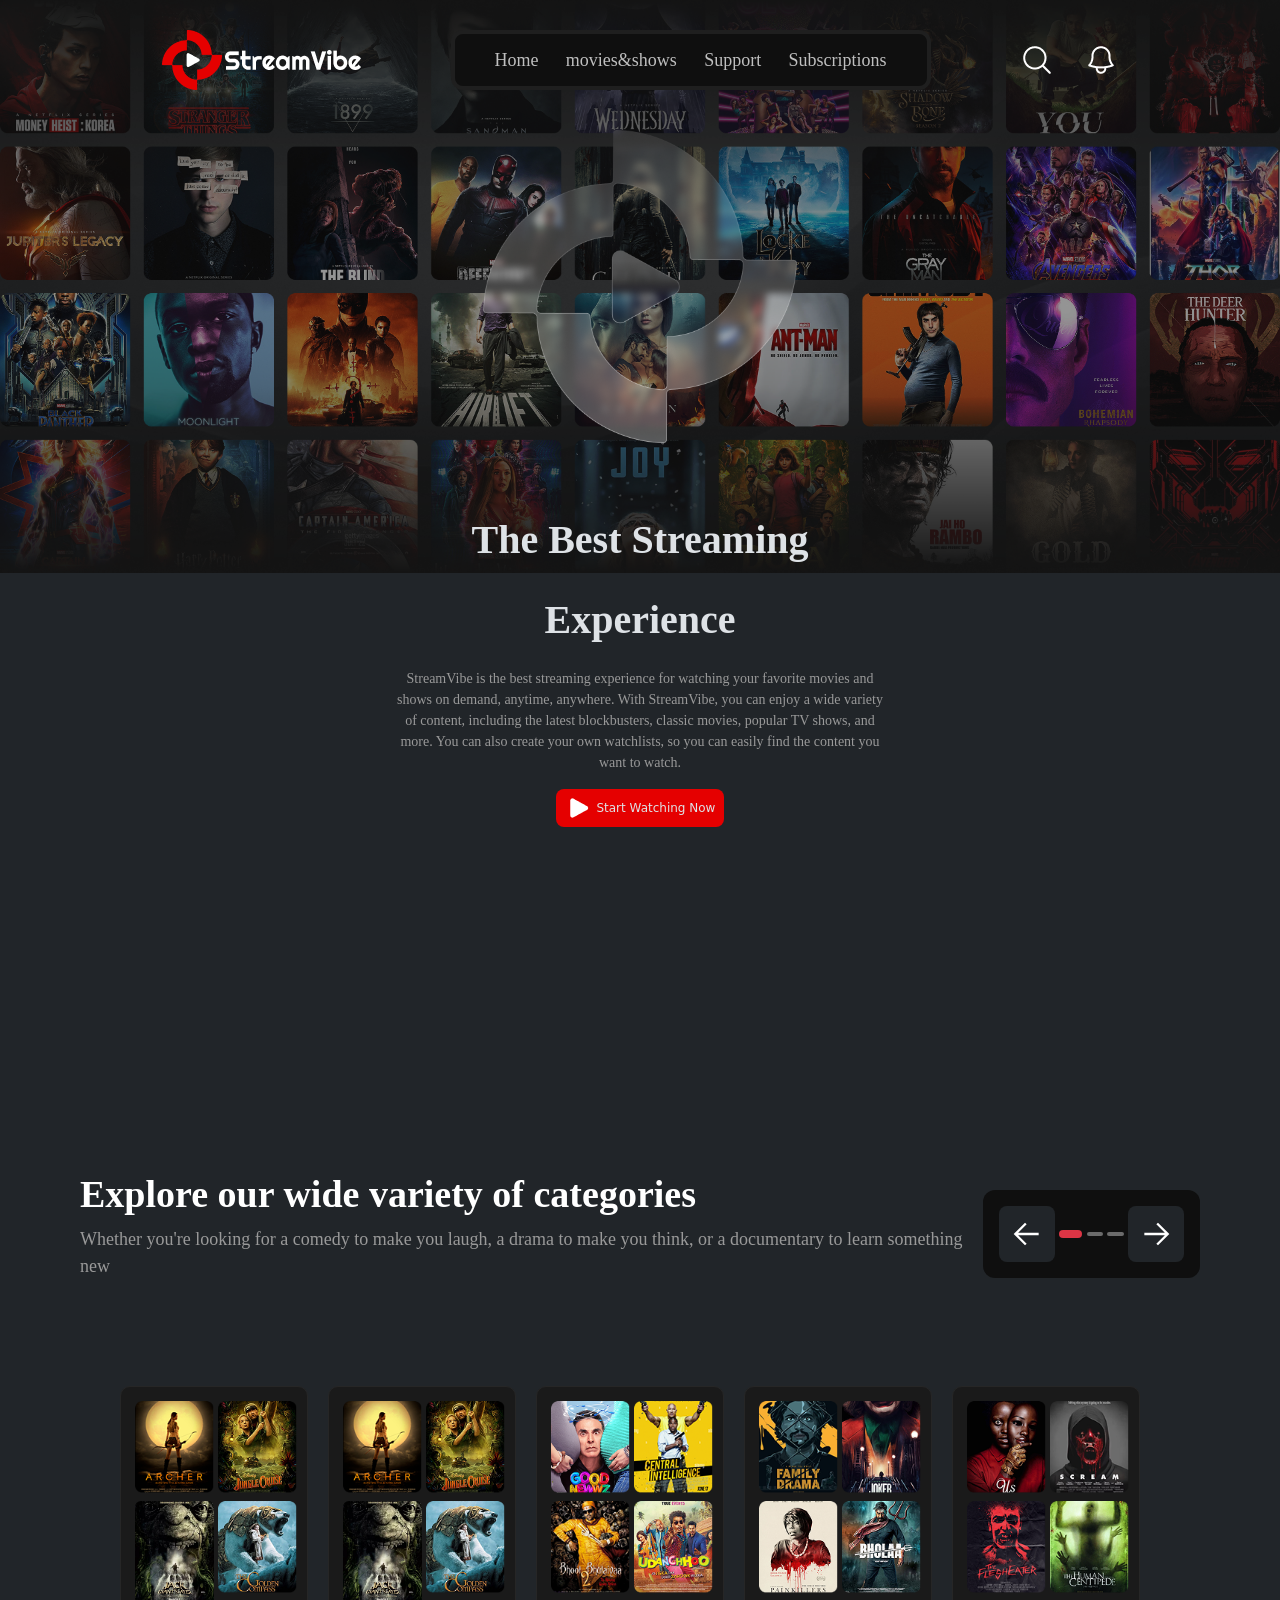
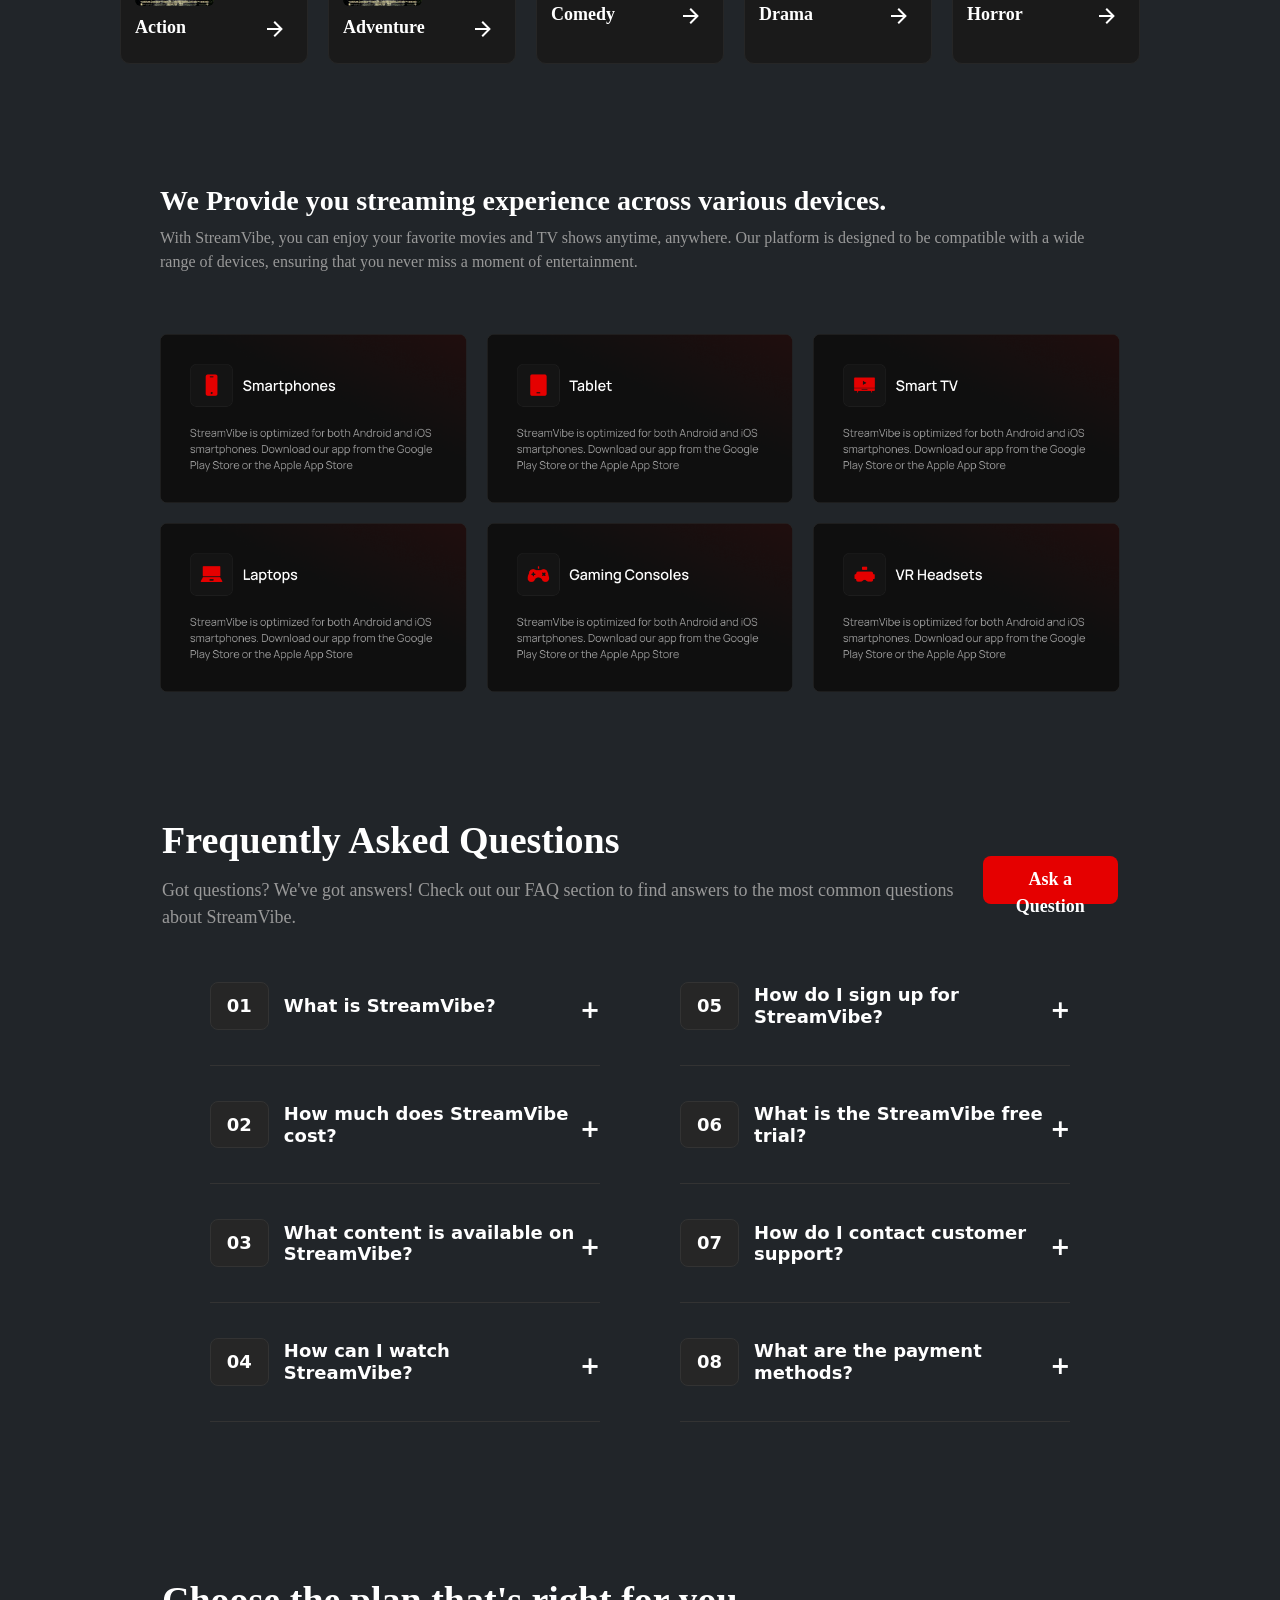
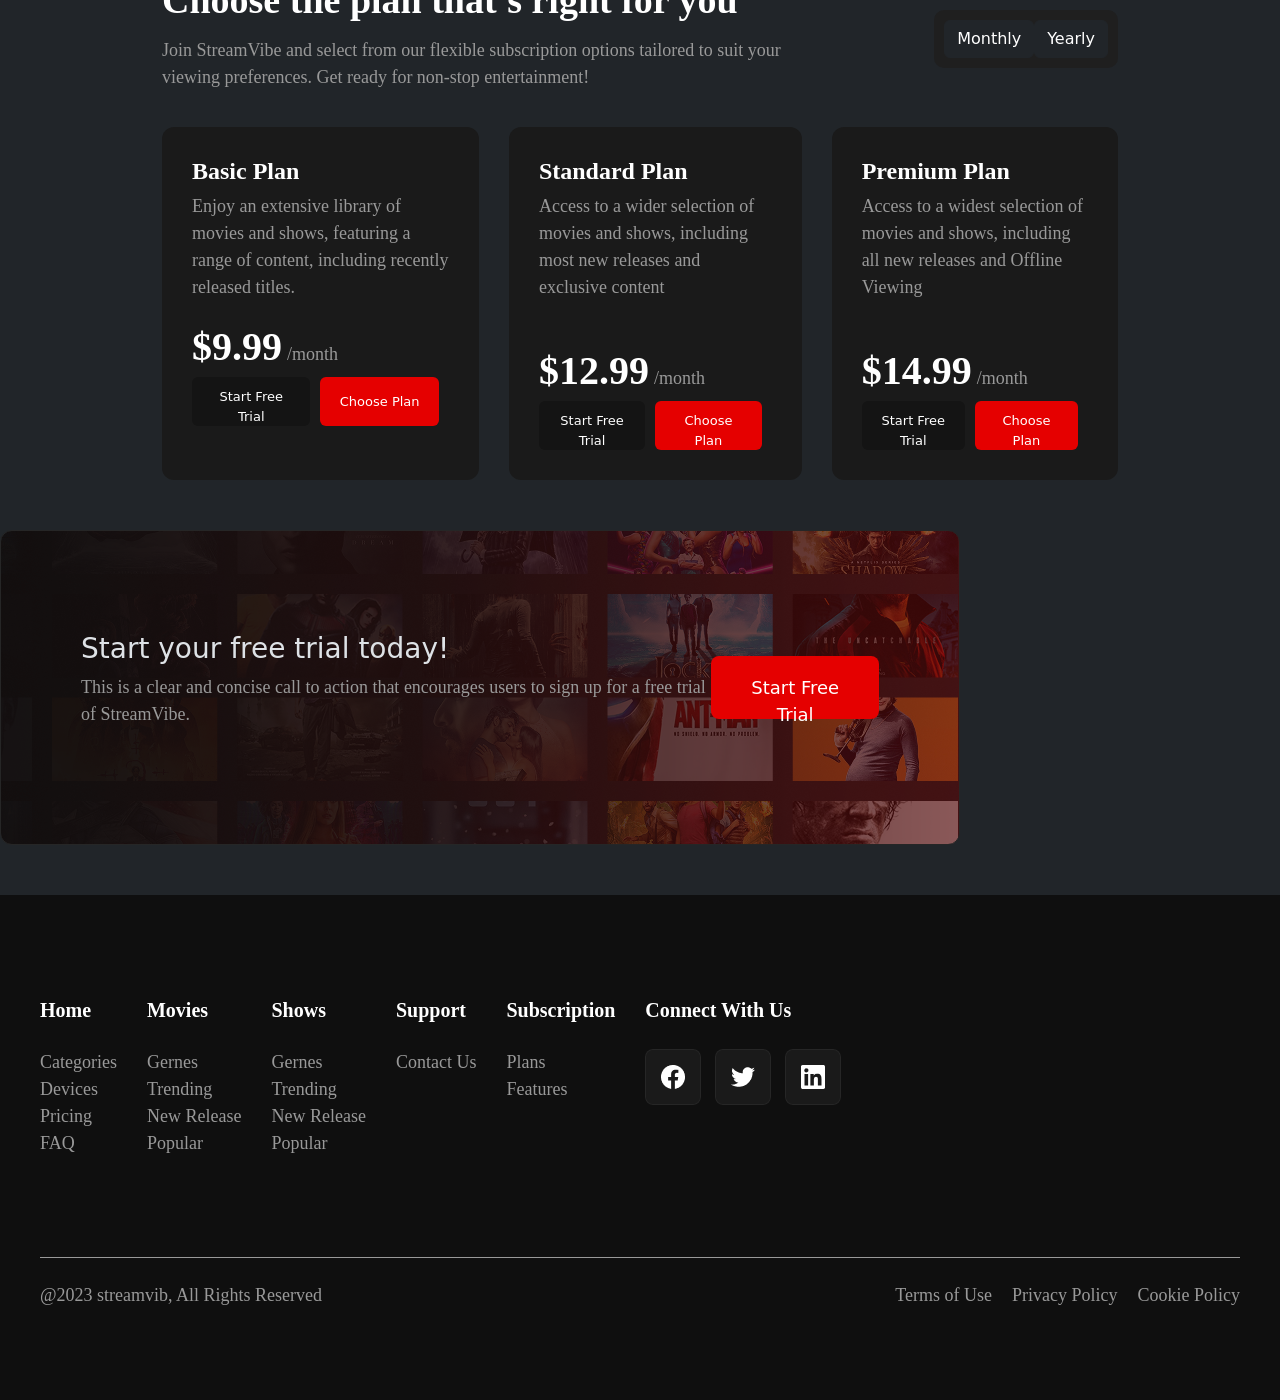
==== commit 8fcc3405: "after 2 page" ====
--- a/index.html
+++ b/index.html
@@ -10,6 +10,7 @@
     <link href="https://cdn.jsdelivr.net/npm/bootstrap@5.3.8/dist/css/bootstrap.min.css" rel="stylesheet" integrity="sha384-sRIl4kxILFvY47J16cr9ZwB07vP4J8+LH7qKQnuqkuIAvNWLzeN8tE5YBujZqJLB" crossorigin="anonymous">
     <link rel="stylesheet" href="./styles/style.css">
     <link rel="stylesheet" href="./styles/resposive.css">
+    <link rel="stylesheet" href="./styles/responsiveMobile.css">
 </head>
 <body>
 <nav class="navbar  align-items-center ">
@@ -40,59 +41,185 @@
         </div>
 </div>
 <div class="ExplorContainer d-flex">
-        <div class="SubContainer d-flex">
-            <div class="text">
-                <h2>Explore our wide variety of categories</h2>
-                <p>Whether you're looking for a comedy to make you laugh, a drama to make you think, or a documentary to learn something new</p>
-            </div>
-            <div class="scrool p-3 d-flex align-items-center ">
-                <a href="#"><button type="button" class="left-scrool"></button></a>
-                <a href="#"><button type="button" class="dash-red"></button></a>
-                <a href="#"><button type="button" class="dash"></button></a>
-                <a href="#"><button type="button" class="dash"></button></a>
-                <a href="#"><button type="button" class="right-scrool"></button></a>
-            </div>
-        </div>
-</div>
-<div class="cards d-flex">
-        <div class="card">
-            <img src="./imges/Container.png" class="card-img" alt="action">
-            <div class="card-body d-flex justify-content-between align-items-center">
-               <p class="card-title">action</p>
-               <a href="#"><img src="./imges/Icon (2).png"></a>
-            </div>
-        </div>
-        <div class="card">
-            <img src="./imges/Container (1).png" class="card-img" alt="Adventure">
-            <div class="card-body d-flex justify-content-between align-items-center gap-3">
-               <p class="card-title">Adventure</p>
-               <a href="#"><img src="./imges/Icon (2).png"></a>
-            </div>
-        </div>
-        <div class="card d-sm-none d-md-block">
-            <img src="./imges/Container (2).png" class="card-img" alt="Comedy">
-            <div class="card-body d-flex justify-content-between align-items-center gap-3">
-               <p class="card-title">Comedy</p>
-               <a href="#"><img src="./imges/Icon (2).png"></a>
-            </div>
-        </div>
-        <div class="card d-sm-none d-md-block">
-            <img src="./imges/Container (3).png" class="card-img" alt="Drama">
-            <div class="card-body d-flex justify-content-between align-items-center gap-3">
-               <p class="card-title">Drama</p>
-               <a href="#"><img src="./imges/Icon (2).png"></a>
-            </div>
-        </div>
-        <div class="card d-sm-none d-md-block">
-            <img src="./imges/Container (4).png" class="card-img" alt="Horror">
-            <div class="card-body d-flex justify-content-between align-items-center gap-3">
-               <p class="card-title">Horror</p>
-               <a href="#"><img src="./imges/Icon (2).png"></a>
-            </div>
-        </div>
+    <div class="movieTOP d-flex justify-content-between align-items-center">
+        <div class="explor-text">
+            <h3>Explore our wide variety of categories</h3>
+            <p>Whether you're looking for a comedy to make you laugh, a drama to make you think, or a documentary to learn something new</p>
+        </div>            
+        <div class="scrool  p-3 d-flex align-items-center ">
+                        <button type="button" class="left-scrool badge text-bg-dark">
+                            <svg xmlns="http://www.w3.org/2000/svg" width="28" height="28" viewBox="0 0 24 24">
+                                <path fill="none" stroke="#fff" stroke-width="2" d="M22 12H2m9-9l-9 9l9 9" />
+                            </svg>
+                        </button>
+                        <button type="button" class="dash-red btn-danger badge text-bg-danger">
+                            <svg xmlns="http://www.w3.org/2000/svg" width="24" height="4" viewBox="0 0 24 24">
+                                <path fill="none"stroke-linecap="round" stroke-linejoin="round" stroke-width="2" d="M5 12h14" />
+                            </svg>
+                        </button>
+                        <button type="button" class="dash">
+                            <svg xmlns="http://www.w3.org/2000/svg" width="14" height="4" viewBox="0 0 24 24">
+                                <path fill="none"stroke-linecap="round" stroke-linejoin="round" stroke-width="2" d="M5 12h14" />
+                            </svg>
+                        </button>
+                        <button type="button" class="dash">
+                            <svg xmlns="http://www.w3.org/2000/svg" width="14" height="4" viewBox="0 0 24 24">
+                                <path fill="none"stroke-linecap="round" stroke-linejoin="round" stroke-width="2" d="M5 12h14" />
+                            </svg>
+                        </button>
+                        <button type="button" class="right-scrool badge text-bg-dark">
+                            <svg xmlns="http://www.w3.org/2000/svg" width="28" height="28" viewBox="0 0 24 24">
+                                <path fill="none" stroke="#fff" stroke-width="2" d="M2 12h20m-9-9l9 9l-9 9" />
+                            </svg>
+                        </button>
+        </div>
+    </div>
+    <div class="movies-section d-flex flex-wrap">
+                    <div class="card-movies d-none d-md-flex d-lg-flex flex-column gap-2">
+                        <div class="row-1 d-flex gap-1">
+                            <div class="movie-img col-6 rounded-2 overflow-hidden">
+                                <img src="./imges/Image.png" alt="movie" class="w-100">
+                            </div>
+                            <div class="movie-img col-6 rounded-2 overflow-hidden">
+                                <img src="./imges/Image (1).png" alt="movie" class="w-100">
+                            </div>
+                        </div>
+                        <div class="row-2 d-flex gap-1">
+                            <div class="movie-img col-6 rounded-2 overflow-hidden">
+                                <img src="./imges/9dafcd774733b09ee4369ef4ba94ea77d4109669.png" alt="movie" class="w-100">
+                            </div>
+                            <div class="movie-img col-6 rounded-2 overflow-hidden">
+                                <img src="./imges/Image (2).png" alt="movie" class="w-100">
+                            </div>
+                        </div>
+                        <div class="inner-card d-flex align-items-center justify-content-between">
+                            <h4 class="text-white">Action</h4>
+                            <a href="#" class="text-white">
+                                <svg xmlns="http://www.w3.org/2000/svg" width="24" height="24" viewBox="0 0 24 24">
+                                    <path fill="currentColor"
+                                        d="M4 11v2h12l-5.5 5.5l1.42 1.42L19.84 12l-7.92-7.92L10.5 5.5L16 11z" />
+                                </svg>
+                            </a>
+                        </div>
+                    </div>
+                    <div class="card-movies d-none d-md-flex d-lg-flex flex-column gap-2">
+                        <div class="row-1 d-flex gap-1">
+                            <div class="movie-img col-6 rounded-2 overflow-hidden">
+                                <img src="./imges/Image.png" alt="movie" class="w-100">
+                            </div>
+                            <div class="movie-img col-6 rounded-2 overflow-hidden">
+                                <img src="./imges/Image (1).png" alt="movie" class="w-100">
+                            </div>
+                        </div>
+                        <div class="row-2 d-flex gap-1">
+                            <div class="movie-img col-6 rounded-2 overflow-hidden">
+                                <img src="./imges/9dafcd774733b09ee4369ef4ba94ea77d4109669.png" alt="movie" class="w-100">
+                            </div>
+                            <div class="movie-img col-6 rounded-2 overflow-hidden">
+                                <img src="./imges/Image (2).png" alt="movie" class="w-100">
+                            </div>
+                        </div>
+                        <div class="inner-card d-flex align-items-center justify-content-between">
+                            <h4 class="text-white">Adventure</h4>
+                            <a href="#" class="text-white">
+                                <svg xmlns="http://www.w3.org/2000/svg" width="24" height="24" viewBox="0 0 24 24">
+                                    <path fill="currentColor"
+                                        d="M4 11v2h12l-5.5 5.5l1.42 1.42L19.84 12l-7.92-7.92L10.5 5.5L16 11z" />
+                                </svg>
+                            </a>
+                        </div>
+                    </div>
+                    <div class="card-movies d-none d-md-flex d-lg-flex flex-column gap-2">
+                        <div class="row-1 d-flex gap-1">
+                            <div class="movie-img col-6 rounded-2 overflow-hidden">
+                                <img src="./imges/Image (3).png" alt="movie" class="w-100">
+                            </div>
+                            <div class="movie-img col-6 rounded-2 overflow-hidden">
+                                <img src="./imges/Image (4).png" alt="movie" class="w-100">
+                            </div>
+                        </div>
+                        <div class="row-2 d-flex gap-1">
+                            <div class="movie-img col-6 rounded-2 overflow-hidden">
+                                <img src="./imges/Image (5).png" alt="movie" class="w-100">
+                            </div>
+                            <div class="movie-img col-6 rounded-2 overflow-hidden">
+                                <img src="./imges/Image (6).png" alt="movie" class="w-100">
+                            </div>
+                        </div>
+                        <div class="inner-card d-flex align-items-center justify-content-between">
+                            <h4 class="text-white">Comedy</h4>
+                            <a href="#" class="text-white">
+                                <svg xmlns="http://www.w3.org/2000/svg" width="24" height="24" viewBox="0 0 24 24">
+                                    <path fill="currentColor"
+                                        d="M4 11v2h12l-5.5 5.5l1.42 1.42L19.84 12l-7.92-7.92L10.5 5.5L16 11z" />
+                                </svg>
+                            </a>
+                        </div>
+                    </div>
+                    <div class="card-movies d-flex flex-column gap-2">
+                        <div class="row-1 d-flex gap-1">
+                            <div class="movie-img col-6 rounded-2 overflow-hidden">
+                                <img src="./imges/Image (7).png" alt="movie" class="w-100">
+                            </div>
+                            <div class="movie-img col-6 rounded-2 overflow-hidden">
+                                <img src="./imges/Image (8).png" alt="movie" class="w-100">
+                            </div>
+                        </div>
+                        <div class="row-2 d-flex gap-1">
+                            <div class="movie-img col-6 rounded-2 overflow-hidden">
+                                <img src="./imges/Image (9).png" alt="movie" class="w-100">
+                            </div>
+                            <div class="movie-img col-6 rounded-2 overflow-hidden">
+                                <img src="./imges/Image (10).png" alt="movie" class="w-100">
+                            </div>
+                        </div>
+                        <div class="inner-card d-flex align-items-center justify-content-between">
+                            <h4 class="text-white">Drama</h4>
+                            <a href="#" class="text-white">
+                                <svg xmlns="http://www.w3.org/2000/svg" width="24" height="24" viewBox="0 0 24 24">
+                                    <path fill="currentColor"
+                                        d="M4 11v2h12l-5.5 5.5l1.42 1.42L19.84 12l-7.92-7.92L10.5 5.5L16 11z" />
+                                </svg>
+                            </a>
+                        </div>
+                    </div>
+                    <div class="card-movies d-flex flex-column gap-2">
+                            <div class="row-1 d-flex gap-1">
+                                <div class="movie-img col-6 rounded-2 overflow-hidden">
+                                    <img src="./imges/Image (11).png" alt="movie" class="w-100">
+                                </div>
+                                <div class="movie-img col-6 rounded-2 overflow-hidden">
+                                    <img src="./imges/Image (12).png" alt="movie" class="w-100">
+                                </div>
+                            </div>
+                            <div class="row-2 d-flex gap-1">
+                                <div class="movie-img col-6 rounded-2 overflow-hidden">
+                                    <img src="./imges/Image (13).png" alt="movie" class="w-100">
+                                </div>
+                                <div class="movie-img col-6 rounded-2 overflow-hidden">
+                                    <img src="./imges/Image (14).png" alt="movie" class="w-100">
+                                </div>
+                            </div>
+                            <div class="inner-card d-flex align-items-center justify-content-between">
+                                <h4 class="text-white">Horror</h4>
+                                <a href="#" class="text-white">
+                                    <svg xmlns="http://www.w3.org/2000/svg" width="24" height="24" viewBox="0 0 24 24">
+                                        <path fill="currentColor"
+                                            d="M4 11v2h12l-5.5 5.5l1.42 1.42L19.84 12l-7.92-7.92L10.5 5.5L16 11z" />
+                                    </svg>
+                                </a>
+                            </div>
+                    </div>
+    </div>         
 </div>
 <div class="IndicatorContainer d-md-none">
-    <button type="button" class="bbb"></button>
+    <button type="button" class="bbb">
+        <svg xmlns="http://www.w3.org/2000/svg"  height="30" viewBox="0 0 72 72">
+            <path d="M59 41H13V31h46" />
+            <path fill="#a60808" d="M59 41H13V31h46" />
+            <path fill="none"  stroke-linecap="round" stroke-linejoin="round" stroke-miterlimit="10" stroke-width="2" d="M13 31h46v10H13z" />
+        </svg>
+    </button>
 </div>
 
 <div class="streaming-experience">
@@ -115,7 +242,7 @@
             <h1>Frequently Asked Questions</h1>
             <p>Got questions? We've got answers! Check out our FAQ section to find answers to the most common questions about StreamVibe.</p>
         </div>
-        <button type="button" class="btn btn-sm"><p>Ask a Question</p></button>
+        <button type="button" class="btn "><p>Ask a Question</p></button>
     </div>
     <section class="all">
     <div class="coll">
@@ -235,29 +362,7 @@
 
 </div>    
 
-<!-- <div class="Questions">
-    <div class="Questions-head">
-        <div class="title">
-            <h1>Frequently Asked Questions</h1>
-            <p>Got questions? We've got answers! Check out our FAQ section to find answers to the most common questions about StreamVibe.</p>
-        </div>
-
-        
-    </div>
-    <div class="accordions">
-        <div class="question">
-            <span>What is StreamVibe?</span>
-            <img class="plus " src="./imges/plus.png">
-        </div>
-        <div class="answer">
-            <p>StreamVibe is a streaming service that allows you to watch movies and shows on demand.</p>
-        </div>
-
-    </div>
-</div> -->
-
-
-<!-- <div class="plans">
+<div class="plans">
     <div class="plan-head">
     <div class="plan-text">
         <h1>Choose the plan that's right for you</h1>
@@ -302,7 +407,7 @@
             <h3>Premium Plan</h3>
             <p>Access to a widest selection of movies and shows, including all new releases and Offline Viewing</p>
             <br>
-            <span class="price">$9.99</span>
+            <span class="price">$14.99</span>
             <span class="time">/month</span>
             <div class="buttons-subscribe">
                 <button type="button" class="dark">
@@ -314,16 +419,16 @@
             </div>
         </div>
     </div>
-</div> -->
-<!-- <div class="start-trial">
+</div>
+<div class="start-trial">
     <div class="start-text">
         <h3>Start your free trial today!</h3>
         <p>This is a clear and concise call to action that encourages users to sign up for a free trial of StreamVibe.</p>
     </div>
     <button type="button" class="start-free">Start Free Trial</button>
 
-</div> -->
-<!-- <footer>
+</div>
+<footer>
     <div class="footer-links">
         <div class="linkContiner">
             <a href="#" class="heading">Home</a>
@@ -376,7 +481,7 @@
         </div>
 
     </div>
-</footer> -->
+</footer>
 
 
 
--- a/styles/style.css
+++ b/styles/style.css
@@ -90,22 +90,13 @@
         position: relative;
 
     }
-    /* .imgContainer::after{
-    content: "";
-    position: absolute;
-    bottom: 0;
-    left:0;
-    width: 100%;
-    height: 80px;
-    background: linear-gradient(to bottom,transparent,black);
-    } */
+    
     .TextContainer{
         padding: 0 390px;
         gap:50px;
         text-align: center; 
         position: absolute;
-        top: 90%;
-        bottom: 10%;
+        top: 500px;
         z-index: 90;
         h1{
             font-weight: 700;
@@ -131,21 +122,324 @@
 
 }
 
-
 .ExplorContainer{
-    width: calc(100% - 2 * 162px);
-    margin-top: -200px;
-    margin-left: 162px;
-    margin-right: 162px;
-    .SubContainer{
+    padding: 80px;
+    width: 100%;
+    display: flex;
+    flex-direction: column;
+    gap: 50px;
+    .movieTOP{
+                display: flex;
+                flex-direction: row !important;
+                width: 100%;
+                justify-content: space-between;
+                align-items: center;
+                .explor-text{
+                    h3{
+                        font-family: var(--font-family-Manrope);
+                        font-weight: 700;
+                        font-size: 38px;
+                        font-style: bold;
+                        color: #FFFFFF;
+                    }
+                    p{
+                        font-family: var(--font-family-Manrope);
+                        font-weight: 400;
+                        font-size: 18px;
+                        font-style: normal;
+                        color: #999999;
+
+                    }
+                }
+                .scrool{
+                    width: 220px;
+                    height: 88px;
+                    border: 1px;
+                    border-radius:12px;
+                    justify-content: space-between;
+                    align-items: center;
+                    background-color: #0F0F0F;
+                    .left-scrool{
+                        width: 56px;
+                        height: 56px;
+                        border: 1px;
+                        border-radius: 8px;
+                    }
+                    .dash-red{
+                        width: 23px;
+                        height: 4px;
+                        border: 1px; ;
+                        border-radius: 100px;
+                    }
+                    .dash{
+                        width: 16.33px;
+                        height: 4px;
+                        border: 1px; ;
+                        border-radius: 100px;
+                    }
+                    .right-scrool{
+                        width: 56px;
+                        height: 56px;
+                        border: 1px;
+                        border-radius: 8px;
+                    }
+
+                }
+                
+            }
+    .movies-section {
+                padding: 40px;
+                gap: 20px;
+                .card-movies{
+                    border-radius: 10px;
+                    border: 1px solid #262626;
+                    background-color: #1A1A1A;
+                    width: calc((100% - 5*20px) / 5);
+                    padding: 14px;
+                    .bigimage{
+                        display: flex;
+                        justify-content: center;
+                        align-items: center;
+                        img{
+                            width: 100px;
+                        }
+                    }
+                    
+                    .inner-card{
+                        h4{
+                            font-family: var(--font-family-Manrope);
+                            font-weight: 700;
+                            font-size: 18px;
+                            line-height: 150%;
+                            color: #FFFFFF;
+                        }
+                        a{
+                            width: 30px;
+                            height: 30px;
+                        }
+
+                    }
+
+                    @media (max-width: 992px) {
+                        width: calc((100% - 4*20px) / 3);
+                    }
+
+                    @media (max-width: 768px) {
+                        width: 100%;
+                    }
+
+                }
+            }
+    } 
+
+
+.streaming-experience{
+    padding: 0 160px;
+    margin-bottom: 120px;
+    .streaming-info{
+        margin-bottom: 60px;
+        h1{
+            font-family: var(--font-family-Manrope);
+            font-weight: 700;
+            font-size: 28px;
+            color: #FFFFFF;
+        }
+       p{
+            font-family: var(--font-family-Manrope);
+            font-weight: 400;
+            font-size: 16px;
+            color:#999999;
+        }
+    }
+    .card-devices{
+        display: flex;
+        flex-direction: row;
+        flex-wrap: wrap;
+        gap: 20px;
+        
+        .devices-img{
+            width: calc((100% - 2*20px)/3);    
+        }
+        
+
+    }
+}
+.Questions{
+    padding: 0 162px;
+    .Questions-head{
+        display: flex;
         justify-content: space-between;
-        .text{
-            h2{
-                font-family: var(--font-family-Manrope);
+        .title{
+            h1{
+                font-family: var(--font-family-Manrope);
+                font-size:38px ;
                 font-weight: 700;
+                line-height: 150%;
+                color: #FFFFFF;
+            }
+            p{
+                font-family: var(--font-family-Manrope);
+                font-size:18px ;
+                font-weight: 400;
+                line-height: 150%;
+                color: #999999;
+            }
+
+        }
+        .btn{
+            background-color: #E50000;
+            width:176px ;
+            width: fit-content;
+            height:48px ;
+            border: 1px;
+            border-radius: 8px;
+            padding: 10px 16px;
+            align-self:center;
+            p{
+                color: #FFFFFF;
+                font-family: var(--font-family-Manrope);
+                font-size:18px ;
+                font-weight: 600;
+                line-height: 150%;
+
+            }
+        }
+    }
+        .all {
+        display: flex;
+        flex-wrap: wrap;
+        justify-content: center;
+        gap: 80px;
+        width: 90%;
+        margin: 0 auto;
+    }
+
+    .coll {
+        flex: 1;
+        min-width: 350px;
+    }
+
+    .accordion-item {
+        background-color: transparent !important;
+        border: none !important;
+        border-bottom: 1px solid #333333 !important;
+        padding: 15px 0;
+        height: auto !important;
+    }
+
+    .accordion-item:has(.accordion-button:not(.collapsed)) {
+        border-bottom: 2px solid #E50914 !important;
+    }
+
+    .accordion-button {
+        background-color: transparent !important;
+        color: white !important;
+        box-shadow: none !important;
+        font-size: 18px;
+        font-weight: bold;
+        padding: 20px 0;
+    }
+
+    .num {
+        background-color: #262626 !important;
+        border-radius: 8px;
+        padding: 12px 16px;
+        margin-right: 15px;
+        border: 1px solid #333333;
+    }
+
+    .accordion-button::after {
+        background-image: none !important;
+        content: "+";
+        font-size: 24px;
+        color: #FFFFFF;
+        transition: transform 0.2s;
+    }
+
+    .accordion-button:not(.collapsed)::after {
+        content: "-";
+        transform: none;
+    }
+
+    .accordion-body {
+        color: #999999;
+        font-size: 16px;
+        font-family: var(--font-family-Manrope);
+        line-height: 1.5;
+        padding-left: 75px;
+    }
+
+    @media (max-width: 992px) {
+        .all {
+            gap: 0;
+        }
+        .coll {
+            width: 100%;
+        }
+    }
+}
+
+.plans{
+    padding: 0 162px;
+    margin-top: 150px;
+    .plan-head{
+        display: flex;
+        justify-content: space-between;
+        align-items: center;
+        gap: 100px;
+        margin-bottom: 20px;
+        .plan-text{
+            flex-shrink: 1;
+            h1{
+                font-family: var(--font-family-Manrope);
                 font-size: 38px;
-                font-style: bold;
+                font-weight: 700;
                 color: #FFFFFF;
+                line-height: 150%;
+            }
+            p{
+                font-family: var(--font-family-Manrope);
+                font-size: 18px;
+                font-weight: 400;
+                color:#999999;
+                font-style: normal;
+                line-height: 150%;
+            }
+        }
+        .buttons{
+            display: flex;
+            background-color: #0F0F0F;
+            border: 1px;
+            background-color: #1F1F1F;
+            border-radius: 10px;
+            padding: 10px;
+            align-self: c;
+                
+            button:focus , :hover{
+            background-color: #1A1A1A ;
+            padding: 14px 24px;
+            }
+        }
+
+
+    }
+    .plan-cards{
+        display: flex;
+        gap: 30px;
+        .card-subscibe{
+            width: calc((100% - 2 *30)/3);
+            background-color: #1A1A1A;
+            border: 1px #262626;
+            border-radius: 12px;
+            padding: 30px;
+            gap: 40px;
+
+            h3{
+            font-family: var(--font-family-Manrope);
+            font-weight: 700;
+            font-size: 24px;
+            color: #FFFFFF;
+
             }
             p{
                 font-family: var(--font-family-Manrope);
@@ -155,9 +449,290 @@
                 color: #999999;
 
             }
-        }
+            .price{
+                font-family: var(--font-family-Manrope);
+                font-weight: 600;
+                font-size: 40px;
+                color:#FFFFFF ;
+
+            }
+            .time{
+                font-family: var(--font-family-Manrope);
+                font-weight: 400;
+                font-size: 18px;
+                font-style: normal;
+                color: #999999;
+
+            }
+            .buttons-subscribe{
+                display: flex;
+                flex-wrap: nowrap;
+                gap: 10px;
+            }
+            .dark{
+                width: calc((100% - 20px)/2);
+                height: 49px;
+                padding: 10px 16px;
+                font-size:small;
+                border: 1px #262626;
+                border-radius: 6px;
+                background-color: #141414;
+                flex-shrink: 1;
+
+            }
+            .red{
+                width: calc((100% - 20px)/2);
+                height: 49px;
+                padding: 10px 16px;
+                font-size: small;
+                border: 1px #262626;
+                border-radius: 6px;
+                background-color: #E50000;
+                flex-shrink: 1;
+
+            }
+
+        }
+        
+    }
+}
+.start-trial{
+        /* width:100% ; */
+        justify-self: center;
+        margin-left: 160px;
+        margin-right: 160px;
+        width:calc(100% - (2 * 160px));
+        height: 315px;
+        border: 1px solid #262626;
+        border-radius: 12px;
+        padding: 100px 80px;
+        margin: 50px 0; 
+        display: flex;
+        align-items: center;
+        justify-content: space-between;
+        background-image: url(../imges/Background\ Images\ \(1\).png);
+        background-position: center;
+        background-repeat: no-repeat;
+        background-size: cover;
+        .start-text{
+            h2{
+                font-family: var(--font-family-Manrope);
+                font-size: 38px;
+                font-weight: 700;
+                color: #FFFFFF;
+                line-height: 150%;
+            }
+            p{
+                font-family: var(--font-family-Manrope);
+                font-size: 18px;
+                font-weight: 400;
+                color: #999999;
+                font-style: normal;
+                line-height: 150%;
+
+            }
+        }
+        .start-free{
+            background-color: #E50000;
+            color: #FFFFFF;
+            border: none;
+            width: 188px;
+            height: 63px;
+            padding: 18px 24px;
+            border-radius: 8px ;
+            font-size: 18px;
+           
+
+        }
+    }
+footer{
+    background-color: #0F0F0F;
+    width: 100%;
+    height: 505px;
+    padding:100px 40px 20px 40px;
+    .footer-links{
+        display: flex;
+        gap: 30px;
+        width:100%;
+        .linkContiner{
+            gap: 24px;
+            .heading{
+                text-decoration: none;
+                margin-bottom: 24px;
+                display: block;
+                font-family: var(--font-family-Manrope);
+                font-size: 20px;
+                font-weight: 600;
+                line-height: 150%;
+                color: #FFFFFF;
+            }
+            .body-link{
+                text-decoration: none;
+                display: block;
+                font-family: var(--font-family-Manrope);
+                font-size: 18px;
+                font-weight: 500;
+                line-height: 150%;
+                color: #999999;
+            }
+
+        }
+        .connection{
+            display: flex;
+            gap:14px;
+            .media-button{
+                background-color: #1A1A1A;
+                border: 1px #262626;
+                border-radius: 8px;
+                width:56px;
+                height:56px;
+            }
+        }
+    }
+    .line{
+        width:100%;
+        background-color: #999999;
+        margin-top: 100px;
+        margin-bottom: 24px;
+        height: 1px;
+        border: 1px #262626;
+    }
+    .All-Rights{
+        display: flex;
+        justify-content: space-between;
+        width:100%;
+        p{
+            font-family: var(--font-family-Manrope);
+            font-size: 18px;
+            font-weight: 500;
+            line-height: 150%;
+            color: #999999;
+
+        }
+        .copy-right{
+            display: flex;
+            gap: 20px;
+            .c{
+                font-family: var(--font-family-Manrope);
+                font-size: 18px;
+                font-weight: 500;
+                line-height: 150%;
+                color: #999999;  
+            }
+        }
+
+    }
+   
+
+
+}
+/* movies & shows */
+.container-all{
+    margin: 0 160px;
+    max-width: 100% ;
+    display: flex;
+    flex-direction: column;
+    align-items: center;
+    
+    .carousel{
+        margin-top: 170px;
+        width: 100%;
+        .carousel-inner{
+            .carousel-item{
+                .carousel-img{
+                    width: 100%;
+                    height: 500px;
+                    object-fit: cover;
+                    object-position: center;
+                    display: block;
+                }
+                .carousel-caption{
+                    margin-bottom: 30px;
+                    
+                    h5{
+                        font-family: var(--font-family-Manrope);
+                        font-weight: 700;
+                        font-size: 38px;
+                        line-height: 150%;
+                        color: #FFFFFF;
+                    }
+                    p{
+                        font-family: var(--font-family-Manrope);
+                        font-weight: 500;
+                        font-size: 18px;
+                        line-height: 150%;
+                        color: #999999;
+
+                    }
+                    .button-play{
+                        display: flex;
+                        gap: 13px;
+                        justify-content: center;
+                        .btnPlay{
+                            width: 157px;
+                            height: 40px;
+                            display: flex;
+                            align-items: center;
+                            border-radius: 8px;
+                            padding: 14px 24px;
+                            gap: 4px;
+                            span{
+                                font-family: var(--font-family-Manrope);
+                                font-weight: 600;
+                                font-size: 18px;
+                                line-height: 153%;
+                                color: #FFFFFF;
+                            }
+                        }
+                        .btnCntrol{
+                            btns3{
+                                width: 56px;
+                                height: 56px;
+                                border-radius: 8px;
+                                border: 1px #262626;
+                                padding: 14px;
+                            }
+                        }
+
+                    }
+                }
+            }
+            
+        }
+    }
+    .carousel-control-prev,
+    .carousel-control-next {
+        position: absolute;
+        display: flex;
+        align-items: end;
+        justify-content: center;
+        bottom: 25px;
+        
+        
+
+        }
+    .carousel::after{
+    content: "";
+    position: absolute;
+    bottom: 0;
+    left:0;
+    width: 100%;
+    height: 300px;
+    background: linear-gradient(to bottom,transparent,black);
+    pointer-events: none;
+    } 
+    .buttons-choose{
+        display: none;
+    }
+    .movies{
+        padding: 50px;
+        width: 100%;
+        display: flex;
+        flex-direction: column;
+        gap: 50px;
+        margin-top: 100px;
         .scrool{
-            width: 257px;
+            width: 220px;
             height: 88px;
             border: 1px;
             border-radius:12px;
@@ -169,436 +744,597 @@
                 height: 56px;
                 border: 1px;
                 border-radius: 8px;
-                background-image: url(../imges/Button.png);
-                background-position: center;
-                background-size: 100%;
-                background-repeat: no-repeat;
-                border-color: #0F0F0F;
             }
             .dash-red{
                 width: 23px;
                 height: 4px;
                 border: 1px; ;
                 border-radius: 100px;
-                border-color:#0F0F0F;
-                background-image: url(../imges/Shape.png);
-                background-size: 100%;
-                background-repeat: repeat;
-
             }
             .dash{
                 width: 16.33px;
                 height: 4px;
                 border: 1px; ;
                 border-radius: 100px;
-                border-color:#0F0F0F;
-                background-image: url(../imges/Shape\ \(1\).png);
-                background-size: 100%;
-                background-repeat: repeat;
-
             }
             .right-scrool{
                 width: 56px;
                 height: 56px;
                 border: 1px;
                 border-radius: 8px;
-                background-image: url(../imges/Button\ right.png);
-                background-size: 100%;
-                background-repeat: no-repeat;
-                border-color: #0F0F0F;
-
-            }
-
-        }
-
-    }
-}
-.cards{
-    width: calc(100% - 2 * 162px);
-    margin: 40px 162px 150px 162px;
-    gap: 20px;
-    .card{
-        width: 235px;
-        height: 235px;
-        border: 1px #262626 solid;
+            }
+
+        }
+        .ourGenres{
+
+        
+            .moviesTOP{
+                display: flex;
+                flex-direction: row !important;
+                width: 100%;
+                justify-content: space-between;
+                align-items: center;
+                h3{
+                    font-family: var(--font-family-Manrope);
+                    font-weight: 700;
+                    font-size: 38px;
+                    line-height: 150%;
+                    color: #FFFFFF;
+                }
+            }
+            .movies-section {
+                padding: 40px;
+                gap: 20px;
+                .card-movies{
+                    border-radius: 10px;
+                    border: 1px solid #262626;
+                    background-color: #1A1A1A;
+                    width: calc((100% - 5*20px) / 5);
+                    padding: 14px;
+                    .bigimage{
+                        display: flex;
+                        justify-content: center;
+                        align-items: center;
+                        img{
+                            width: 100px;
+                        }
+                    }
+                    
+                    .inner-card{
+                        h4{
+                            font-family: var(--font-family-Manrope);
+                            font-weight: 700;
+                            font-size: 18px;
+                            line-height: 150%;
+                            color: #FFFFFF;
+                        }
+                        a{
+                            width: 30px;
+                            height: 30px;
+                        }
+
+                    }
+
+                    @media (max-width: 992px) {
+                        width: calc((100% - 4*20px) / 3);
+                    }
+
+                    @media (max-width: 768px) {
+                        width: 100%;
+                    }
+
+                }
+            }
+        } 
+        .Popular-Top-10-In-Genres{
+            .moviesTOP{
+                display: flex;
+                flex-direction: row !important;
+                width: 100%;
+                justify-content: space-between;
+                align-items: center;
+                h3{
+                    font-family: var(--font-family-Manrope);
+                    font-weight: 700;
+                    font-size: 38px;
+                    line-height: 150%;
+                    color: #FFFFFF;
+                }
+            }
+            .movies-section {
+                padding: 40px;
+                gap: 20px;
+                .card-movies{
+                    border-radius: 10px;
+                    border: 1px solid #262626;
+                    background-color: #1A1A1A;
+                    width: calc((100% - 4*20px) / 4);
+                    justify-content: center;
+                    padding: 14px;
+                    .bigimage{
+                        display: flex;
+                        justify-content: center;
+                        align-items: center;
+                        img{
+                            width: 100px;
+                        }
+                    }
+                    
+                    .inner-card{
+                        h4{
+                            font-family: var(--font-family-Manrope);
+                            font-weight: 700;
+                            font-size: 18px;
+                            line-height: 150%;
+                            color: #FFFFFF;
+                        }
+                        a{
+                            width: 30px;
+                            height: 30px;
+                        }
+
+                    }
+
+                    @media (max-width: 992px) {
+                        width: calc((100% - 4*20px) / 3);
+                    }
+
+                    @media (max-width: 768px) {
+                        width: 100%;
+                    }
+
+                }
+            }
+
+        }
+        .TrendingNow{
+            .shows-section {
+                margin-top: 40px;
+                justify-content: space-between;
+                .movie-card {
+                    width: calc((100% - (4 * 10px )) / 5);
+                    border-radius: 10px;
+                    border: 1px solid #262626;
+                    background-color: #1A1A1A;
+                    padding: 16px;
+                   
+
+                    .times{
+                        margin-top: 16px;
+
+                        .time {
+                            width: 108px;
+                            height: 30px;
+                            padding: 10px;
+                            svg{
+                                width: 18px;
+                                height: 18px;
+                            }
+                            background-color: #141414;
+
+                        }
+                        span{
+                            font-size: 10px;
+                        }
+                        .ELRO2YA{
+                            width: 64px;
+                            height: 36px;
+                            background-color: #141414;
+                        }
+                    }
+                }
+            }
+        }
+        .NewReleases{
+            .new-cards{
+                margin-top: 40px;
+                justify-content: space-between;
+                .new-film-card{
+                    width: calc((100% - (4 * 10px )) / 5);
+                    border-radius: 10px;
+                    border: 1px solid #262626;
+                    background-color: #1A1A1A;
+                    padding: 16px;
+                    .Released{
+                        margin-top: 16px;
+                        width: 100%;
+                        display: flex;
+                        align-items: center;
+                        justify-content: center;
+                        p{
+                            font-family: var(--font-family-Manrope);
+                            font-size: 10px;
+                            font-weight: 500;
+                            line-height: 150%;
+                            color:#999999 ;
+
+                        }
+                    }
+
+                }
+            }
+        }
+        .Must-WatchMovies{
+            .Must-watch{
+                /* padding: 40px; */
+                display: flex; 
+                margin-top: 40px;
+                justify-content: center;
+                
+                .must{
+                    width: calc(100% - 30px);
+                    justify-content: space-between;
+                    .movie-card {
+                        width: calc((100% - (3 * 5px )) / 4);
+                        border-radius: 10px;
+                        border: 1px solid #262626;
+                        background-color: #1A1A1A;
+                        padding: 16px;
+
+                        .rating {
+                            margin-top: 16px;
+
+                            .time {
+                                background-color: #141414;
+                                span{
+                                    font-family: var(--font-family-Manrope);
+                                    font-size: 10px;
+                                    font-weight: 500;
+                                    line-height: 150%;
+                                    color:#999999 ;
+
+                                }
+                            }
+                        }
+                    }
+                }
+                
+            }
+        }   
+
+
+    }
+    .Shows{
+        padding: 50px;
+        width: 100%;
+        display: flex;
+        flex-direction: column;
+        gap: 50px;
+        margin-top: 100px;
+        .scrool{
+            width: 220px;
+            height: 88px;
+            border: 1px;
+            border-radius:12px;
+            justify-content: space-between;
+            align-items: center;
+            background-color: #0F0F0F;
+            .left-scrool{
+                width: 56px;
+                height: 56px;
+                border: 1px;
+                border-radius: 8px;
+            }
+            .dash-red{
+                width: 23px;
+                height: 4px;
+                border: 1px; ;
+                border-radius: 100px;
+            }
+            .dash{
+                width: 16.33px;
+                height: 4px;
+                border: 1px; ;
+                border-radius: 100px;
+            }
+            .right-scrool{
+                width: 56px;
+                height: 56px;
+                border: 1px;
+                border-radius: 8px;
+            }
+
+        }
+        .ourGenres{
+
+        
+            .moviesTOP{
+                display: flex;
+                flex-direction: row !important;
+                width: 100%;
+                justify-content: space-between;
+                align-items: center;
+                h3{
+                    font-family: var(--font-family-Manrope);
+                    font-weight: 700;
+                    font-size: 38px;
+                    line-height: 150%;
+                    color: #FFFFFF;
+                }
+            }
+            .movies-section {
+                padding: 40px;
+                gap: 20px;
+                .card-movies{
+                    border-radius: 10px;
+                    border: 1px solid #262626;
+                    background-color: #1A1A1A;
+                    width: calc((100% - 5*20px) / 5);
+                    padding: 14px;
+                    .bigimage{
+                        display: flex;
+                        justify-content: center;
+                        align-items: center;
+                        img{
+                            width: 100px;
+                        }
+                    }
+                    
+                    .inner-card{
+                        h4{
+                            font-family: var(--font-family-Manrope);
+                            font-weight: 700;
+                            font-size: 18px;
+                            line-height: 150%;
+                            color: #FFFFFF;
+                        }
+                        a{
+                            width: 30px;
+                            height: 30px;
+                        }
+
+                    }
+
+                    @media (max-width: 992px) {
+                        width: calc((100% - 4*20px) / 3);
+                    }
+
+                    @media (max-width: 768px) {
+                        width: 100%;
+                    }
+
+                }
+            }
+        } 
+        .Popular-Top-10-In-Genres{
+            .moviesTOP{
+                display: flex;
+                flex-direction: row !important;
+                width: 100%;
+                justify-content: space-between;
+                align-items: center;
+                h3{
+                    font-family: var(--font-family-Manrope);
+                    font-weight: 700;
+                    font-size: 38px;
+                    line-height: 150%;
+                    color: #FFFFFF;
+                }
+            }
+            .movies-section {
+                padding: 40px;
+                gap: 20px;
+                .card-movies{
+                    border-radius: 10px;
+                    border: 1px solid #262626;
+                    background-color: #1A1A1A;
+                    width: calc((100% - 4*20px) / 4);
+                    justify-content: center;
+                    padding: 14px;
+                    .bigimage{
+                        display: flex;
+                        justify-content: center;
+                        align-items: center;
+                        img{
+                            width: 100px;
+                        }
+                    }
+                    
+                    .inner-card{
+                        h4{
+                            font-family: var(--font-family-Manrope);
+                            font-weight: 700;
+                            font-size: 18px;
+                            line-height: 150%;
+                            color: #FFFFFF;
+                        }
+                        a{
+                            width: 30px;
+                            height: 30px;
+                        }
+
+                    }
+
+                    @media (max-width: 992px) {
+                        width: calc((100% - 4*20px) / 3);
+                    }
+
+                    @media (max-width: 768px) {
+                        width: 100%;
+                    }
+
+                }
+            }
+
+        }
+        .TrendingNow{
+            .shows-section {
+                margin-top: 40px;
+                justify-content: space-between;
+                .movie-card {
+                    width: calc((100% - (4 * 10px )) / 5);
+                    border-radius: 10px;
+                    border: 1px solid #262626;
+                    background-color: #1A1A1A;
+                    padding: 16px;
+                   
+
+                    .times{
+                        margin-top: 16px;
+
+                        .time {
+                            width: 108px;
+                            height: 30px;
+                            padding: 10px;
+                            svg{
+                                width: 18px;
+                                height: 18px;
+                            }
+                            background-color: #141414;
+
+                        }
+                        span{
+                            font-size: 10px;
+                        }
+                        .ELRO2YA{
+                            width: 64px;
+                            height: 36px;
+                            background-color: #141414;
+                        }
+                    }
+                }
+            }
+        }
+        .NewReleases{
+            .new-cards{
+                margin-top: 40px;
+                justify-content: space-between;
+                .new-film-card{
+                    width: calc((100% - (4 * 10px )) / 5);
+                    border-radius: 10px;
+                    border: 1px solid #262626;
+                    background-color: #1A1A1A;
+                    padding: 16px;
+                    .Released{
+                        margin-top: 16px;
+                        width: 100%;
+                        display: flex;
+                        align-items: center;
+                        justify-content: center;
+                        .time {
+                            width: 90px;
+                            height: 30px;
+                            padding: 10px;
+                            svg{
+                                width: 18px;
+                                height: 18px;
+                            }
+                            background-color: #141414;
+
+                        }
+                        span{
+                            font-size: 10px;
+                        }
+                        .ELRO2YA{
+                            width: 54px;
+                            height: 36px;
+                            background-color: #141414;
+                            span{
+                                font-size: 8px;
+                            }
+                        }
+                        
+                    }
+
+                }
+            }
+        }
+        .Must-WatchMovies{
+            .Must-watch{
+                /* padding: 40px; */
+                display: flex; 
+                margin-top: 40px;
+                justify-content: center;
+                
+                .must{
+                    width: calc(100% - 30px);
+                    justify-content: space-between;
+                    .movie-card {
+                        width: calc((100% - (3 * 5px )) / 4);
+                        border-radius: 10px;
+                        border: 1px solid #262626;
+                        background-color: #1A1A1A;
+                        padding: 16px;
+
+                        .rating {
+                            margin-top: 16px;
+
+                            .time {
+                                background-color: #141414;
+                                span{
+                                    font-family: var(--font-family-Manrope);
+                                    font-size: 10px;
+                                    font-weight: 500;
+                                    line-height: 150%;
+                                    color:#999999 ;
+
+                                }
+                            }
+                        }
+                    }
+                }
+                
+            }
+        }   
+
+
+    }
+    .start-trial{
+        width:100% ;
+        height: 315px;
+        border: 1px solid #262626;
         border-radius: 12px;
-        padding: 24px; 
-        background-color: #1A1A1A;
-        .card-img{
-            width: 140px;
-            border: 1px; 
-            border-radius: 12px;
-            
-        }
-        .card-body{
-            .card-title{
-                font-family: var(--font-family-Manrope);
-                font-weight: 600;
-                font-size: 18px;
-                
-            }
-            a{
-                img{
-                    width: 30px;
-                    height: 30px;
-                }
-            }
-        }
-    }
-}
-.streaming-experience{
-    padding: 0 160px;
-    margin-bottom: 120px;
-    .streaming-info{
-        margin-bottom: 60px;
-        h1{
-            font-family: var(--font-family-Manrope);
-            font-weight: 700;
-            font-size: 28px;
-            color: #FFFFFF;
-        }
-       p{
-            font-family: var(--font-family-Manrope);
-            font-weight: 400;
-            font-size: 16px;
-            color:#999999;
-        }
-    }
-    .card-devices{
+        padding: 100px 80px;
+        margin: 50px 0; 
         display: flex;
-        flex-direction: row;
-        flex-wrap: wrap;
-        gap: 20px;
-        
-        .devices-img{
-            width: calc((100% - 2*20px)/3);    
-        }
-        
-
-    }
-}
-.Questions{
-    padding: 0 162px;
-    .Questions-head{
-        display: flex;
+        align-items: center;
         justify-content: space-between;
-        .title{
-            h1{
-                font-family: var(--font-family-Manrope);
-                font-size:38px ;
-                font-weight: 700;
-                line-height: 150%;
-                color: #FFFFFF;
-            }
-            p{
-                font-family: var(--font-family-Manrope);
-                font-size:18px ;
-                font-weight: 400;
-                line-height: 150%;
-                color: #999999;
-            }
-
-        }
-        .btn{
-            background-color: #E50000;
-            width:176px ;
-            height:63px ;
-            border: 1px;
-            border-radius: 8px;
-            padding: 18px 24px;
-            align-self:center;
-            p{
-                color: #FFFFFF;
-                font-family: var(--font-family-Manrope);
-                font-size:18px ;
-                font-weight: 600;
-                line-height: 150%;
-
-            }
-        }
-    }
-        .all {
-        display: flex;
-        flex-wrap: wrap;
-        justify-content: center;
-        gap: 80px;
-        width: 90%;
-        margin: 0 auto;
-    }
-
-    .coll {
-        flex: 1;
-        min-width: 350px;
-    }
-
-    .accordion-item {
-        background-color: transparent !important;
-        border: none !important;
-        border-bottom: 1px solid #333333 !important;
-        padding: 15px 0;
-        height: auto !important;
-    }
-
-    .accordion-item:has(.accordion-button:not(.collapsed)) {
-        border-bottom: 2px solid #E50914 !important;
-    }
-
-    .accordion-button {
-        background-color: transparent !important;
-        color: white !important;
-        box-shadow: none !important;
-        font-size: 18px;
-        font-weight: bold;
-        padding: 20px 0;
-    }
-
-    .num {
-        background-color: #262626 !important;
-        border-radius: 8px;
-        padding: 12px 16px;
-        margin-right: 15px;
-        border: 1px solid #333333;
-    }
-
-    .accordion-button::after {
-        background-image: none !important;
-        content: "+";
-        font-size: 24px;
-        color: #FFFFFF;
-        transition: transform 0.2s;
-    }
-
-    .accordion-button:not(.collapsed)::after {
-        content: "-";
-        transform: none;
-    }
-
-    .accordion-body {
-        color: #999999;
-        font-size: 16px;
-        font-family: var(--font-family-Manrope);
-        line-height: 1.5;
-        padding-left: 75px;
-    }
-
-    @media (max-width: 992px) {
-        .all {
-            gap: 0;
-        }
-        .coll {
-            width: 100%;
-        }
-    }
-}        
-                    /*.accordions{
-        width:calc(100% - 80px);
-        margin: 50px auto;
-        padding: 34px;
-        border-bottom:1px #E50000 ;
-        border-radius:6px ;
-        .question{
-            display: flex;
-            justify-content: space-between;
-            padding: 20px;
-            span{
-                font-family: var(--font-family-Manrope);
-                font-size: 22px;
-                font-weight: 500;
-                line-height: 150px;
-                color: #FFFFFF;
-            }
-            .plus{
-                width: 30px;
-                height: 30px;
-            }
-        }
-        .answer{
-            min-height: 0px;
-            overflow: hidden;
-            transition-duration: .5s;
-
-            p{
-                font-family: var(--font-family-Manrope);
-                font-size: 18px;
-                font-weight: 400;
-                font-style: normal;
-                color: #666666;
-
-            }
-        }
-        .answer:checked{
-            height: 200px;
-
-        }
-    }
-} */
-
-.plans{
-    padding: 0 162px;
-    .plan-head{
-        display: flex;
-        justify-content: space-between;
-        align-items: center;
-        gap: 100px;
-        margin-bottom: 8px;
-        .plan-text{
-            flex-shrink: 1;
-            h1{
+        background-image: url(../imges/Background\ Images\ \(1\).png);
+        background-position: center;
+        background-repeat: no-repeat;
+        background-size: cover;
+        .start-text{
+            h2{
                 font-family: var(--font-family-Manrope);
                 font-size: 38px;
                 font-weight: 700;
                 color: #FFFFFF;
+                line-height: 150%;
             }
             p{
                 font-family: var(--font-family-Manrope);
                 font-size: 18px;
                 font-weight: 400;
-                color:#999999;
+                color: #999999;
                 font-style: normal;
-            }
-        }
-        .buttons{
-            display: flex;
-            background-color: #0F0F0F;
-            border: 1px;
-            background-color: #1F1F1F;
-            border-radius: 10px;
-            padding: 10px;
-                
-            button:focus , :hover{
-            background-color: #1A1A1A ;
-            padding: 14px 24px;
-            }
-        }
-
-
-    }
-    .plan-cards{
-        display: flex;
-        gap: 30px;
-        .card-subscibe{
-            width: calc((100% - 2 *30)/3);
-            background-color: #1A1A1A;
-            border: 1px #262626;
-            border-radius: 12px;
-            padding: 30px;
-            gap: 40px;
-
-            h3{
-            font-family: var(--font-family-Manrope);
-            font-weight: 700;
-            font-size: 24px;
+                line-height: 150%;
+
+            }
+        }
+        .start-free{
+            background-color: #E50000;
             color: #FFFFFF;
-
-            }
-            p{
-                font-family: var(--font-family-Manrope);
-                font-weight: 400;
-                font-size: 18px;
-                font-style: normal;
-                color: #999999;
-
-            }
-            .price{
-                font-family: var(--font-family-Manrope);
-                font-weight: 600;
-                font-size: 40px;
-                color:#FFFFFF ;
-
-            }
-            .time{
-                font-family: var(--font-family-Manrope);
-                font-weight: 400;
-                font-size: 18px;
-                font-style: normal;
-                color: #999999;
-
-            }
-            .buttons-subscribe{
-                display: flex;
-                flex-wrap: nowrap;
-                gap: 10px;
-            }
-            .dark{
-                width: calc((100% - 20px)/2);
-                height: 49px;
-                padding: 10px 16px;
-                font-size:small;
-                border: 1px #262626;
-                border-radius: 6px;
-                background-color: #141414;
-                flex-shrink: 1;
-
-            }
-            .red{
-                width: calc((100% - 20px)/2);
-                height: 49px;
-                padding: 10px 16px;
-                font-size: small;
-                border: 1px #262626;
-                border-radius: 6px;
-                background-color: #E50000;
-                flex-shrink: 1;
-
-            }
-
-        }
-        
-    }
-}
-.start-trial{
-    width: calc(100% - 2 * 162px);
-    height: 236px;
-    display: flex;
-    justify-content: space-between;
-    align-items: center;
-    margin: 150px 162px;
-    padding: 100px 80px;
-    border: 1px #262626;
-    border-radius: 12px;
-    background-image: url(../imges/Background\ Images.png);
-    background-repeat: no-repeat;
-    background-size: 100%;
-    .start-text{
-        h2{
-            font-family: var(--font-family-Manrope);
-            font-size: 48px;
-            font-weight: 700;
-            color: #FFFFFF;
-            line-height: 150%;
-        }
-        p{
-            font-family: var(--font-family-Manrope);
+            border: none;
+            width: 188px;
+            height: 63px;
+            padding: 18px 24px;
+            border-radius: 8px ;
             font-size: 18px;
-            font-weight: 400;
-            color: #999999;
-            font-style: normal;
-            line-height: 150%;
-
-        }
-    }
-    .start-free{
-        width: 188px;
-        height: 68px;
-        padding: 18px 24px;
-        font-size: 18px;
-        border: 1px #262626;
-        border-radius: 8px;
-        background-color: #E50000;
-        flex-shrink: 1;
-
-    }
+           
+
+        }
+    }
+    
 }
 footer{
     background-color: #0F0F0F;
     width: 100%;
     height: 505px;
-    padding:100px 162px 50px 162px;
+    padding:100px 40px 20px 40px;
     .footer-links{
         display: flex;
-        justify-content: space-between;
+        gap: 30px;
         width:100%;
-        
         .linkContiner{
             gap: 24px;
             .heading{
@@ -671,12 +1407,3 @@
 
 
 }
-/* movies & shows */
-.container-all{
-    margin: 0 160px;
-    max-width: calc(100% - 2 * 162px);
-    #carouselExampleCaptions{
-        margin-top: 170px;
-        width: 100%;
-    }
-}
--- a/styles/resposive.css
+++ b/styles/resposive.css
@@ -57,10 +57,8 @@
                     
                     }
 
-                }
-            .button3{
-                display: none;
-            }
+            }
+            
        
         }
     }
@@ -84,8 +82,8 @@
         gap:40px;
         text-align: center; 
         position: absolute;
-        top: 30%;
-        bottom: 70%;
+        top: 400px;
+        
         z-index: 90;
         h1{
             font-weight: 700;
@@ -114,122 +112,22 @@
 
     }
     .ExplorContainer{
-        width: calc(100% - 2 * 81px);
-        margin-top: -200px;
-        margin-left: 81px;
-        margin-right: 81px;
-        .SubContainer{
-            justify-content: space-between;
-            .text{
-                h2{
-                    font-family: var(--font-family-Manrope);
-                    font-weight: 700;
-                    font-size: 28px;
-                    font-style: bold;
-                    line-height: 150%;
-                    color: #FFFFFF;
-                }
-                p{
-                    font-family: var(--font-family-Manrope);
-                    font-weight: 400;
-                    font-size: 16px;
-                    font-style: normal;
-                    line-height: 150%;
-                    color: #999999;
-
-                }
-            }
-            .scrool{
-                width: 205px;
-                height: 68px;
-                border: 1px;
-                border-radius:10px;
-                justify-content: space-between;
-                align-items: center;
-                background-color: #0F0F0F;
-                .left-scrool{
-                    width: 44px;
-                    height: 44px;
-                    border: 1px;
-                    border-radius: 6px;
-                    background-image: url(../imges/Button.png);
-                    background-position: center;
-                    background-size: 100%;
-                    background-repeat: no-repeat;
-                    border-color: #0F0F0F;
-                }
-                .dash-red{
-                    width: 18px;
-                    height: 4px;
-                    border: 1px; ;
-                    border-radius: 100px;
-                    border-color:#0F0F0F;
-                    background-image: url(../imges/Shape.png);
-                    background-size: 100%;
-                    background-repeat: repeat;
-
-                }
-                .dash{
-                    width: 14px;
-                    height: 4px;
-                    border: 1px; ;
-                    border-radius: 100px;
-                    border-color:#0F0F0F;
-                    background-image: url(../imges/Shape\ \(1\).png);
-                    background-size: 100%;
-                    background-repeat: repeat;
-
-                }
-                .right-scrool{
-                    width: 44px;
-                    height: 44px;
-                    border: 1px;
-                    border-radius: 6px;
-                    background-image: url(../imges/Button\ right.png);
-                    background-size: 100%;
-                    background-repeat: no-repeat;
-                    border-color: #0F0F0F;
-
-                }
-
-            }
-
-        }
-    }
-    .cards{
-        width: calc(100% - 2 * 81px);
-        margin: 40px 81px 150px 81px;
-        gap: 20px;
-
-       
-        .card{
-            width: 200px;
-            height: 200px;
-            border: 1px #262626 solid; 
-            border-radius: 10px;
-            padding: 20px; 
-            background-color: #1A1A1A;
-            .card-img{
-                
-                width:120px;
-                border: 1px; ;
-                border-radius: 10px;
-                
-            }
-            .card-body{
-                .card-title{
-                    font-family: var(--font-family-Manrope);
-                    font-weight: 600;
-                    font-size: 16px;
-                    line-height: 150%;
-                }
-                a{
-                  img{
-                    width: 24px;
-                    height: 24px;
-                  }
-                }
-            }
+        margin-top: -50px;
+        justify-self: center;
+        padding: 10px;
+        width: 80%;
+        display: flex;
+        flex-direction: column;
+        gap: 50px;
+        .movieTOP{
+                .explor-text{
+                    h3{
+                        font-size: 28px;
+                    }
+                    p{
+                        font-size: 12px;
+                    }
+                }
         }
     }
     .streaming-experience{
@@ -308,259 +206,323 @@
 
     
     }
-}
-
-
-
-
-
-
-
-
-@media(max-width:600px){
-    /* home page */
-    .navbar{
-        display: flex;
-        flex-wrap: nowrap;
-        padding-top: 40px;
-        padding-bottom: 14px;
-        padding-right: 16px;
-        padding-left: 16px;
-        position: fixed;
-        top: 0;
-        z-index: 100;
-        max-width: 880px;
-        justify-content: space-between;
-        .logo{
-            width:116px;
-            height:35px;
-        }
-        .navlinks{
-            display: none;
-        }
-        .navIcons{
-            justify-content: flex-end;
-        .button-nav{
-            display: none;
-            }
-        .button3{
-            display: block;
-            width:48px ;
-            height: 48px;
-            cursor: pointer;
-            background-color:#1A1A1A ;
-            padding: 12px;
-            border:3px  #262626;
-            border-radius:6px ;
-        }
-       
-    }
-       
-    }
-    .Container{
-    width: 100%;
-    height: 836px;
-    .imgContainer{
-        width: 100%;
-        height: 639px;
-        background-image: url(../imges/Sub\ Container\ mobile.png);
-        background-repeat: no-repeat;
-        background-position: top;
-        background-size: 100% 95%;
-
-        position: relative;
-
-    }
-    
-    .TextContainer{
-        padding: 0;
-        gap:30px;
-        text-align: center; 
-        position: absolute;
-        top: 70%;
-        bottom: 30%;
-        z-index: 90;
-        h1{
-            font-weight: 700;
-            font-style: bold;
-            font-size: 28px;
-            line-height: 150%;
-            font-family: var(--font-family-Manrope);
-        }
-        p{
-            font-family: var(--font-family-Manrope);
-            font-weight: 400;
-            font-style: normal;
-            font-size: 14px;
-            line-height: 150%;
-            color: #999999;
-        }
-        button{
-            background-color: #E50000;
-            border-radius: 8px;
-        }
-    }
-    
-
-    }
-    .ExplorContainer{
-        width: calc(100% - 2 * 16px);
-        margin-top: -100px;
-        margin-left: 16px;
-        margin-right: 16px;
-        .SubContainer{
+    .plans{
+        padding: 0 80px;
+        margin-top: 120px;
+        .plan-head{
+            display: flex;
             justify-content: space-between;
-            .text{
-                h2{
-                    font-family: var(--font-family-Manrope);
+            align-items: center;
+            gap: 80px;
+            margin-bottom: 15px;
+            .plan-text{
+                flex-shrink: 1;
+                h1{
+                    font-family: var(--font-family-Manrope);
+                    font-size: 28px;
                     font-weight: 700;
-                    font-size: 24px;
-                    font-style: bold;
+                    color: #FFFFFF;
                     line-height: 150%;
-                    color: #FFFFFF;
                 }
                 p{
                     font-family: var(--font-family-Manrope);
+                    font-size: 16px;
                     font-weight: 400;
-                    font-size: 14px;
+                    color:#999999;
                     font-style: normal;
                     line-height: 150%;
-                    color: #999999;
-
-                }
-            }
-            .scrool{
-                display: none !important;
-            }
-        }   
-    }
-    .cards{
-        width: calc(100% - 2 * 16px);
-        margin: 40px 16px 51px 16px;
-        gap: 20px;
-        justify-content: space-around;
-       
-        .card{
-            width: 200px;
-            height: 220px;
-            border: 1px #262626 solid; 
-            border-radius: 10px;
-            padding: 20px; 
-            background-color: #1A1A1A;
-            .card-img{
-                
-                width:150px;
-                height: 150px;
-                border: 1px; ;
+                }
+            }
+            .buttons{
+                display: flex;
+                background-color: #0F0F0F;
+                border: 1px;
+                background-color: #1F1F1F;
+                border-radius: 8px;
+                padding: 8px;
+                align-self: center;
+                    
+                button:focus , :hover{
+                background-color: #1A1A1A ;
+                padding: 12px 20px;
+                }
+            }
+
+
+        }
+        .plan-cards{
+            display: flex;
+            flex-direction: column;
+            gap: 20px;
+            .card-subscibe{
+                width: 100%;
+                height: 320px;
+                background-color: #1A1A1A;
+                border: 1px #262626;
                 border-radius: 10px;
-                
-            }
-            .card-body{
-                .card-title{
-                    font-family: var(--font-family-Manrope);
-                    font-weight: 600;
-                    font-size: 14px;
-                    line-height: 150%;
-                }
-                a{
-                  img{
-                    width: 20px;
-                    height: 20px;
-                  }
-                }
-            }
-        }
-    }
-    .IndicatorContainer{
-        width: calc((100% - 32px));
-        height: 10px;
-        margin: 24px 16px 51px 16px;
-        padding: 0 246.5px;
-        display: block;
-        .bbb{
-            width: 79px;
-            height: 10px;
-            background-image:url(../imges/Indicator\ background.png);
-            background-repeat: no-repeat;
-            background-size: 100%;
-            border-radius: 20px #333333;
-            outline: none;
-        }
-    }
-    .streaming-experience{
-        padding: 0 15px;
-        margin-bottom: 80px;
-        .streaming-info{
-            margin-bottom: 40px;
-            h1{
+                padding: 30px;
+                gap: 40px;
+
+                h3{
                 font-family: var(--font-family-Manrope);
                 font-weight: 700;
-                font-size: 20px;
+                font-size: 24px;
                 color: #FFFFFF;
                 line-height: 150%;
-            }
-        p{
-                font-family: var(--font-family-Manrope);
-                font-weight: 400;
-                font-size: 14px;
-                color:#999999;
-                line-height: 150%;
-            }
-        }
-        .card-devices{
-            gap: 20px;
+
+                }
+                p{
+                    font-family: var(--font-family-Manrope);
+                    font-weight: 400;
+                    font-size: 18px;
+                    font-style: normal;
+                    color: #999999;
+                    line-height: 150%;
+
+                }
+                .price{
+                    font-family: var(--font-family-Manrope);
+                    font-weight: 600;
+                    font-size: 40px;
+                    color:#FFFFFF ;
+                    line-height: 73%;
+
+
+                }
+                .time{
+                    font-family: var(--font-family-Manrope);
+                    font-weight: 400;
+                    font-size: 16px;
+                    font-style: normal;
+                    color: #999999;
+                    line-height: 73%;
+
+
+                }
+                .buttons-subscribe{
+                    display: flex;
+                    flex-wrap: nowrap;
+                    gap: 10px;
+                    margin-top: 60px;
+                }
+                .dark{
+                    width: calc((100% - 20px)/2);
+                    height: 49px;
+                    padding: 10px 16px;
+                    font-size:small;
+                    border: 1px #262626;
+                    border-radius: 6px;
+                    background-color: #141414;
+                    flex-shrink: 1;
+
+                }
+                .red{
+                    width: calc((100% - 20px)/2);
+                    height: 49px;
+                    padding: 10px 16px;
+                    font-size: small;
+                    border: 1px #262626;
+                    border-radius: 6px;
+                    background-color: #E50000;
+                    flex-shrink: 1;
+
+                }
+
+            }
             
-            .devices-img{
-                width: 100%;    
-            }
+        }
+    }
+    .start-trial{
+        margin-left: 80px;
+        margin-right: 80px;
+        width:calc(100% - (2 * 80px));
+        height: 236px;
+        padding: 80px 40px;
+        .start-text{
+            h2{
+                font-size: 28px;
+            }
+            p{
+                font-size: 16px;
+            }
+        }
+        .start-free{
+            padding: 14px 20px;
+        }
+    }
+
+/*movies&shows*/
+    .container-all{
+        margin: 0 80px;
+        max-width: calc(100% - 2 * 80px);
+        .carousel{
+            margin-top: 140px;
+            width: 100%;
+
+            .carousel-inner{
+                .carousel-item{
+                    .carousel-caption{
+                        margin-bottom: 30px;
+                        
+                        h5{
+                            font-size: 30px;
+                        }
+                        p{
+                            font-size: 16px;
+                        }
+                        .button-play{
+                            gap: 12px;
+                            .btnPlay{
+                                width: 128px;
+                                height: 52px;
+                                padding: 14px 20px;
+                                span{
+                                    font-size: 14px;
+                                }
+                            }
+                            btns3{
+                                width: 48px;
+                                height: 48px;
+                                padding: 12px;
+                            }
+
+                        }
+                    }
+                }
+                
+            }
+        }
+        .carousel-control-prev,
+        .carousel-control-next {
+            bottom: 25px;
+            }
+        .carousel::after{
+        height: 200px;
+        }
+        .movies{
+            padding: 10px;
+            width: 100%;
+            display: flex;
+            flex-direction: column;
+            gap: 50px;
             
-
-        }
-    }
-    .Questions{
-        padding: 0 16px;
-        .Questions-head{
+            .Must-WatchMovies{
+                .Must-watch{
+                    display: flex; 
+                    margin-top: 40px;
+                    justify-content: flex-start;
+
+                    
+                    .must{
+                        width: calc(100% - 30px);
+                        justify-content: space-between;
+                        display: flex !important;
+                        padding: 16px;
+                        gap: 20px;
+                        flex-flow: row nowrap !important;
+                        .movie-card {
+                            min-width: 190px;
+                            flex-shrink: 1;
+                            border-radius: 10px;
+                            border: 1px solid #262626;
+                            background-color: #1A1A1A;
+                            padding: 16px;
+
+                            .rating {
+                                margin-top: 16px;
+
+                                .time {
+                                    background-color: #141414;
+                                    span{
+                                        font-family: var(--font-family-Manrope);
+                                        font-size: 10px;
+                                        font-weight: 500;
+                                        line-height: 150%;
+                                        color:#999999 ;
+
+                                    }
+                                }
+                            }
+                        }
+                    }
+                    
+                }
+            }   
+        }    
+        .Shows{
+            padding: 10px;
+            width: 100%;
             display: flex;
             flex-direction: column;
-            justify-content: flex-start;
-            .title{
-                h1{
-                    font-family: var(--font-family-Manrope);
-                    font-size:20px ;
-                    font-weight: 700;
-                    line-height: 150%;
-                    color: #FFFFFF;
+            gap: 50px;
+            .Must-WatchMovies{
+                .Must-watch{
+                    display: flex; 
+                    margin-top: 40px;
+                    justify-content: flex-start;
+
+                    
+                    .must{
+                        width: calc(100% - 30px);
+                        justify-content: space-between;
+                        display: flex !important;
+                        padding: 16px;
+                        gap: 20px;
+                        flex-flow: row nowrap !important;
+                        .movie-card {
+                            min-width: 190px;
+                            flex-shrink: 1;
+                            border-radius: 10px;
+                            border: 1px solid #262626;
+                            background-color: #1A1A1A;
+                            padding: 16px;
+
+                            .rating {
+                                margin-top: 16px;
+
+                                .time {
+                                    background-color: #141414;
+                                    span{
+                                        font-family: var(--font-family-Manrope);
+                                        font-size: 10px;
+                                        font-weight: 500;
+                                        line-height: 150%;
+                                        color:#999999 ;
+
+                                    }
+                                }
+                            }
+                        }
+                    }
+                    
+                }
+            }   
+        }    
+        .start-trial{
+            height: 236px;
+            padding: 80px 40px;
+            .start-text{
+                h2{
+                    font-size: 28px;
                 }
                 p{
-                    font-family: var(--font-family-Manrope);
-                    font-size:14px ;
-                    font-weight: 400;
-                    line-height: 150%;
-                    color: #999999;
-                }
-
-            }
-            .btn{
-                background-color: #E50000;
-                width:140px ;
-                height:49px ;
-                border: 1px;
-                border-radius: 6px;
-                padding: 14px 18px;
-                align-self:flex-start;
-                p{
-                    color: #FFFFFF;
-                    font-family: var(--font-family-Manrope);
-                    font-size:14px ;
-                    font-weight: 600;
-                    line-height: 150%;
-
-                }
-            }
-        }
-
-    
-    }
-
-}
-
+                    font-size: 16px;
+                }
+            }
+            .start-free{
+                padding: 14px 20px;
+            }
+        }
+    }
+}    
+
+
+
+
+
+
+
+
+
+
+
--- a/styles/responsiveMobile.css
+++ b/styles/responsiveMobile.css
@@ -0,0 +1,857 @@
+@media(max-width:600px){
+    /* home page */
+    .navbar{
+        display: flex;
+        flex-wrap: nowrap;
+        padding-top: 40px;
+        padding-bottom: 14px;
+        padding-right: 16px;
+        padding-left: 16px;
+        position: fixed;
+        top: 0;
+        z-index: 100;
+        max-width: 600px;
+        justify-content: space-between;
+        .logo{
+            width:116px;
+            height:35px;
+        }
+        .navlinks{
+            display: none;
+        }
+        .navIcons{
+            justify-content: flex-end;
+            .button-nav{
+                display: none;
+                }
+            .button3{
+                display: block !important;
+                width:48px ;
+                height: 48px;
+                cursor: pointer;
+                background-color:#1A1A1A ;
+                padding: 12px;
+                border:3px  #262626;
+                border-radius:6px ;
+        }
+        }
+       
+    }
+    .Container{
+    width: 100%;
+    height: 836px;
+    .imgContainer{
+        width: 100%;
+        height: 639px;
+        background-image: url(../imges/Sub\ Container\ mobile.png);
+        background-repeat: no-repeat;
+        background-position: top;
+        background-size: 100% 95%;
+
+        position: relative;
+
+    }
+    
+    .TextContainer{
+        padding: 0;
+        gap:30px;
+        text-align: center; 
+        position: absolute;
+        top: 500px;
+        z-index: 90;
+        h1{
+            font-weight: 700;
+            font-style: bold;
+            font-size: 28px;
+            line-height: 150%;
+            font-family: var(--font-family-Manrope);
+        }
+        p{
+            font-family: var(--font-family-Manrope);
+            font-weight: 400;
+            font-style: normal;
+            font-size: 14px;
+            line-height: 150%;
+            color: #999999;
+        }
+        button{
+            background-color: #E50000;
+            border-radius: 8px;
+        }
+    }
+    
+
+    }
+    .ExplorContainer{
+        margin-top: -100px;
+        justify-self: center;
+        padding: 10px;
+        width: 80%;
+        display: flex;
+        flex-direction: column;
+        gap: 50px;
+        .movieTOP{
+                .explor-text{
+                    h3{
+                        font-size: 28px;
+                    }
+                    p{
+                        font-size: 12px;
+                    }
+                }
+                .scrool{
+                        display: none !important;
+                }
+        }
+        .movies-section {
+                    display: flex !important;
+                    padding: 16px;
+                    gap: 20px;
+                    flex-flow: row nowrap !important;
+                    
+                    .card-movies{
+                        border-radius: 10px;
+                        border: 1px solid #262626;
+                        background-color: #1A1A1A;
+                        width: 100%;
+                        padding: 14px;
+                        .bigimage{
+                            display: flex;
+                            justify-content: center;
+                            align-items: center;
+                            img{
+                                width: 100px;
+                            }
+                        }
+                        
+                        .inner-card{
+                            h4{
+                                font-family: var(--font-family-Manrope);
+                                font-weight: 700;
+                                font-size: 18px;
+                                line-height: 150%;
+                                color: #FFFFFF;
+                            }
+                            a{
+                                width: 30px;
+                                height: 30px;
+                            }
+
+                        }
+
+                        
+                    }
+        }
+    
+        
+          
+    }
+    .IndicatorContainer{
+        display: flex;
+        justify-content: center;
+        button{
+            background: none;
+            svg{
+                width: 700px;
+            }
+        
+        }
+    }
+    .streaming-experience{
+        padding: 0 15px;
+        margin-bottom: 80px;
+        .streaming-info{
+            margin-bottom: 40px;
+            h1{
+                font-family: var(--font-family-Manrope);
+                font-weight: 700;
+                font-size: 20px;
+                color: #FFFFFF;
+                line-height: 150%;
+            }
+        p{
+                font-family: var(--font-family-Manrope);
+                font-weight: 400;
+                font-size: 14px;
+                color:#999999;
+                line-height: 150%;
+            }
+        }
+        .card-devices{
+            gap: 20px;
+            
+            .devices-img{
+                width: 100%;    
+            }
+            
+
+        }
+    }
+    .Questions{
+        padding: 0 16px;
+        .Questions-head{
+            display: flex;
+            flex-direction: column;
+            justify-content: flex-start;
+            .title{
+                h1{
+                    font-family: var(--font-family-Manrope);
+                    font-size:20px ;
+                    font-weight: 700;
+                    line-height: 150%;
+                    color: #FFFFFF;
+                }
+                p{
+                    font-family: var(--font-family-Manrope);
+                    font-size:14px ;
+                    font-weight: 400;
+                    line-height: 150%;
+                    color: #999999;
+                }
+
+            }
+            .btn{
+                background-color: #E50000;
+                width:140px ;
+                height:49px ;
+                border: 1px;
+                border-radius: 6px;
+                padding: 14px 18px;
+                align-self:flex-start;
+                p{
+                    color: #FFFFFF;
+                    font-family: var(--font-family-Manrope);
+                    font-size:14px ;
+                    font-weight: 600;
+                    line-height: 150%;
+
+                }
+            }
+        }
+
+    
+    }
+    .plans{
+        padding: 0 16px;
+        margin-top: 120px;
+        .plan-head{
+            display: flex;
+            flex-direction: column;
+            justify-content: flex-start;
+            gap: 20px;
+            margin-bottom: 15px;
+            .plan-text{
+                flex-shrink: 1;
+                h1{
+                    font-family: var(--font-family-Manrope);
+                    font-size: 24px;
+                    font-weight: 700;
+                    color: #FFFFFF;
+                    line-height: 150%;
+                }
+                p{
+                    font-family: var(--font-family-Manrope);
+                    font-size: 14px;
+                    font-weight: 400;
+                    color:#999999;
+                    font-style: normal;
+                    line-height: 150%;
+                }
+            }
+            .buttons{
+                display: flex;
+                background-color: #0F0F0F;
+                border: 1px;
+                background-color: #1F1F1F;
+                border-radius: 8px;
+                padding: 8px;
+                align-self: flex-start;
+                    
+                button:focus , :hover{
+                background-color: #1A1A1A ;
+                padding: 12px 20px;
+                }
+            }
+
+
+        }
+        .plan-cards{
+            display: flex;
+            flex-direction: column;
+            gap: 20px;
+            .card-subscibe{
+                width: 100%;
+                height: 274px;
+                background-color: #1A1A1A;
+                border: 1px #262626;
+                border-radius: 10px;
+                padding: 30px;
+                gap: 40px;
+
+                h3{
+                font-family: var(--font-family-Manrope);
+                font-weight: 700;
+                font-size: 18px;
+                color: #FFFFFF;
+                line-height: 150%;
+
+                }
+                p{
+                    font-family: var(--font-family-Manrope);
+                    font-weight: 400;
+                    font-size: 14px;
+                    font-style: normal;
+                    color: #999999;
+                    line-height: 150%;
+
+                }
+                .price{
+                    font-family: var(--font-family-Manrope);
+                    font-weight: 600;
+                    font-size: 24px;
+                    color:#FFFFFF ;
+                    line-height: 73%;
+
+
+                }
+                .time{
+                    font-family: var(--font-family-Manrope);
+                    font-weight: 400;
+                    font-size: 14px;
+                    font-style: normal;
+                    color: #999999;
+                    line-height: 73%;
+
+
+                }
+                .buttons-subscribe{
+                    display: flex;
+                    flex-wrap: nowrap;
+                    gap: 10px;
+                    margin-top: 40px;
+                }
+                .dark{
+                    width: calc((100% - 20px)/2);
+                    height: 49px;
+                    padding: 10px 16px;
+                    font-size:small;
+                    border: 1px #262626;
+                    border-radius: 6px;
+                    background-color: #141414;
+                    flex-shrink: 1;
+
+                }
+                .red{
+                    width: calc((100% - 20px)/2);
+                    height: 49px;
+                    padding: 10px 16px;
+                    font-size: small;
+                    border: 1px #262626;
+                    border-radius: 6px;
+                    background-color: #E50000;
+                    flex-shrink: 1;
+
+                }
+
+            }
+            
+        }
+    }
+    .start-trial{
+            margin-left: 16px;
+            margin-right: 16px;
+            width:calc(100% - (2 * 18px));
+            flex-direction: column;
+            align-items: center;
+            justify-content: space-between;
+            height: 236px;
+            padding: 40px 30px;
+            .start-text{
+                text-align: center;
+                h2{
+                    font-size: 28px;
+                    text-align: center;
+                }
+                p{
+                    font-size: 16px;
+                }
+            }
+            .start-free{
+                width: 149px;
+                height: 49px;
+                padding: 14px 20px;
+                font-size: 14px;
+            }
+    }
+    footer{
+        /* background-color: #0F0F0F; */
+        /* width: 100%; */
+        height: 648px;
+        padding:50px 16px 5px 16px;
+        .footer-links{
+            display: flex;
+            flex-wrap: wrap;
+            gap: 30px;
+            width:100%;
+            .linkContiner{
+                width: calc((100% - 30)/2);
+                gap: 24px;
+                .heading{
+                    text-decoration: none;
+                    margin-bottom: 24px;
+                    display: block;
+                    font-family: var(--font-family-Manrope);
+                    font-size: 20px;
+                    font-weight: 600;
+                    line-height: 150%;
+                    color: #FFFFFF;
+                }
+                .body-link{
+                    text-decoration: none;
+                    display: block;
+                    font-family: var(--font-family-Manrope);
+                    font-size: 18px;
+                    font-weight: 500;
+                    line-height: 150%;
+                    color: #999999;
+                }
+
+            }
+            .connection{
+                display: flex;
+                gap:14px;
+                .media-button{
+                    background-color: #1A1A1A;
+                    border: 1px #262626;
+                    border-radius: 8px;
+                    width:56px;
+                    height:56px;
+                }
+            }
+        }
+        .line{
+            width:100%;
+            background-color: #999999;
+            margin-top: 100px;
+            margin-bottom: 24px;
+            height: 1px;
+            border: 1px #262626;
+        }
+        .All-Rights{
+            display: flex;
+            justify-content: space-between;
+            width:100%;
+            p{
+                font-family: var(--font-family-Manrope);
+                font-size: 18px;
+                font-weight: 500;
+                line-height: 150%;
+                color: #999999;
+
+            }
+            .copy-right{
+                display: flex;
+                gap: 20px;
+                .c{
+                    font-family: var(--font-family-Manrope);
+                    font-size: 18px;
+                    font-weight: 500;
+                    line-height: 150%;
+                    color: #999999;  
+                }
+            }
+
+        }
+    
+
+
+    }    
+
+
+
+
+    /*movies&shows*/
+    .container-all{
+        margin: 0 80px;
+        max-width: calc(100% - 2 * 80px);
+        .carousel{
+            margin-top: 140px;
+            width: 100%;
+            
+            .carousel-indicators{
+                display: none;
+            }
+            .carousel-inner{
+                .carousel-item{
+                    .carousel-img{
+                        height: 400px;
+                    }
+                    .carousel-caption{
+                        display: flex;
+                        flex-direction: column;
+                        gap: 10px;
+                        margin-bottom: 1px;
+                        display: block !important;
+                        
+                        h5{
+                            font-size: 24px;
+                        }
+                        p{
+                            display: none;
+                        }
+                        .button-play{
+                            flex-direction: column;
+                            gap: 20px;
+                            align-items: center;
+                            .btnPlay{
+                                width:200px;
+                                height: 42px;
+                                padding: 14px 20px;
+                                display: flex;
+                                align-items: center;
+                                justify-content: center;
+                                img{
+                                    width: 15px;
+                                    
+                                }
+                                span{
+                                    font-size: 14px;
+                                }
+                            }
+                            .btnCntrol{
+                                display: flex;
+                                gap: 8px;
+                                justify-content: center;
+                                .btns3{
+                                    display: flex;
+                                    align-items: center;
+                                    justify-content: center;
+                                    width: 38px;
+                                    height: 38px;
+                                    padding: 10px;
+                                }
+                            }
+                            
+
+                        }
+                    }
+                }
+                
+            }
+        }
+        .carousel-control-prev,
+        .carousel-control-next {
+            bottom: 25px;
+            display: none;
+            }
+        .carousel::after{
+        height: 200px;
+        }
+        .buttons-choose{
+                width: 100%;
+                display: flex;
+                margin-top: 50px;
+                margin-bottom: 50px;
+                justify-content: center;
+                /* background-color: #0F0F0F; */
+                background-color: #1F1F1F;
+                border-radius: 8px;
+                padding: 8px;
+                align-self: center;
+                gap: 10px;
+                button{
+                    width: 190px;
+                }    
+                .btn-1,.btn-2:focus{
+                    background-color: #1A1A1A ;
+                    outline: none;
+                    padding: 12px 20px;
+                }
+        }
+        .movies{
+            border: 0 !important;
+            padding: 10px;
+            width: 100%;
+            display: flex;
+            flex-direction: column;
+            gap: 50px;
+            margin-top: 0px;
+            .scrool{
+                display: none !important;
+            }
+            .ourGenres{
+                .movies-section {
+                    display: flex !important;
+                    padding: 16px;
+                    gap: 20px;
+                    flex-flow: row nowrap !important;
+                    
+                    .card-movies{
+                        border-radius: 10px;
+                        border: 1px solid #262626;
+                        background-color: #1A1A1A;
+                        width: 100%;
+                        padding: 14px;
+                        .bigimage{
+                            display: flex;
+                            justify-content: center;
+                            align-items: center;
+                            img{
+                                width: 100px;
+                            }
+                        }
+                        
+                        .inner-card{
+                            h4{
+                                font-family: var(--font-family-Manrope);
+                                font-weight: 700;
+                                font-size: 18px;
+                                line-height: 150%;
+                                color: #FFFFFF;
+                            }
+                            a{
+                                width: 30px;
+                                height: 30px;
+                            }
+
+                        }
+
+                        
+                    }
+                }
+            } 
+            .Popular-Top-10-In-Genres{
+                
+                .movies-section {
+                    display: flex !important;
+                    padding: 16px;
+                    gap: 20px;
+                    flex-flow: row nowrap !important;
+                }
+
+            }
+            .TrendingNow{
+                .shows-section {
+                    margin-top: 40px;
+                    display: flex !important;
+                    padding: 16px;
+                    gap: 20px;
+                    flex-flow: row nowrap !important;
+                    justify-content: flex-start;
+                    .movie-card {
+                        
+                        min-width:190px ;
+                        flex-shrink: 1;
+                        .times{
+                            margin-top: 16px;
+
+                            .time {
+                                width: 108px;
+                                height: 30px;
+                                padding: 10px;
+                                svg{
+                                    width: 18px;
+                                    height: 18px;
+                                }
+                            }
+                            span{
+                                font-size: 10px;
+                            }
+                            .ELRO2YA{
+                                width: 64px;
+                                height: 36px;
+                            }
+                        }
+                    }
+                }
+            }
+            .NewReleases{
+                .new-cards{
+                    margin-top: 40px;
+                    display: flex !important;
+                    padding: 16px;
+                    gap: 20px;
+                    flex-flow: row nowrap !important;
+                    justify-content: flex-start;
+                    
+                    .new-film-card{
+                        width: auto;;
+                        border-radius: 10px;
+                        border: 1px solid #262626;
+                        background-color: #1A1A1A;
+                        padding: 16px;
+                        .Released{
+                            margin-top: 16px;
+                            width: 100%;
+                            display: flex;
+                            align-items: center;
+                            justify-content: center;
+                            p{
+                                font-family: var(--font-family-Manrope);
+                                font-size: 10px;
+                                font-weight: 500;
+                                line-height: 150%;
+                                color:#999999 ;
+
+                            }
+                        }
+
+                    }
+                }
+            }
+            .Must-WatchMovies{
+                .Must-watch{
+                    display: flex; 
+                    margin-top: 40px;
+                    justify-content: flex-start;
+
+                    
+                    .must{
+                        width: calc(100% - 30px);
+                        justify-content: space-between;
+                        display: flex !important;
+                        padding: 16px;
+                        gap: 20px;
+                        flex-flow: row nowrap !important;
+                        .movie-card {
+                            min-width: 190px;
+                            flex-shrink: 1;
+                            border-radius: 10px;
+                            border: 1px solid #262626;
+                            background-color: #1A1A1A;
+                            padding: 16px;
+
+                            .rating {
+                                margin-top: 16px;
+
+                                .time {
+                                    background-color: #141414;
+                                    span{
+                                        font-family: var(--font-family-Manrope);
+                                        font-size: 10px;
+                                        font-weight: 500;
+                                        line-height: 150%;
+                                        color:#999999 ;
+
+                                    }
+                                }
+                            }
+                        }
+                    }
+                    
+                }
+            }   
+
+
+        }
+        .Shows{
+                display: none !important;
+        }
+        .start-trial{
+            flex-direction: column;
+            align-items: center;
+            justify-content: space-between;
+            height: 236px;
+            padding: 40px 30px;
+            .start-text{
+                text-align: center;
+                h2{
+                    font-size: 28px;
+                    text-align: center;
+                }
+                p{
+                    font-size: 16px;
+                }
+            }
+            .start-free{
+                width: 149px;
+                height: 49px;
+                padding: 14px 20px;
+                font-size: 14px;
+            }
+        }    
+    }
+    footer{
+        /* background-color: #0F0F0F; */
+        /* width: 100%; */
+        height: 648px;
+        padding:50px 16px 5px 16px;
+        .footer-links{
+            display: flex;
+            flex-wrap: wrap;
+            gap: 30px;
+            width:100%;
+            .linkContiner{
+                width: calc((100% - 30)/2);
+                gap: 24px;
+                .heading{
+                    text-decoration: none;
+                    margin-bottom: 24px;
+                    display: block;
+                    font-family: var(--font-family-Manrope);
+                    font-size: 20px;
+                    font-weight: 600;
+                    line-height: 150%;
+                    color: #FFFFFF;
+                }
+                .body-link{
+                    text-decoration: none;
+                    display: block;
+                    font-family: var(--font-family-Manrope);
+                    font-size: 18px;
+                    font-weight: 500;
+                    line-height: 150%;
+                    color: #999999;
+                }
+
+            }
+            .connection{
+                display: flex;
+                gap:14px;
+                .media-button{
+                    background-color: #1A1A1A;
+                    border: 1px #262626;
+                    border-radius: 8px;
+                    width:56px;
+                    height:56px;
+                }
+            }
+        }
+        .line{
+            width:100%;
+            background-color: #999999;
+            margin-top: 100px;
+            margin-bottom: 24px;
+            height: 1px;
+            border: 1px #262626;
+        }
+        .All-Rights{
+            display: flex;
+            justify-content: space-between;
+            width:100%;
+            p{
+                font-family: var(--font-family-Manrope);
+                font-size: 18px;
+                font-weight: 500;
+                line-height: 150%;
+                color: #999999;
+
+            }
+            .copy-right{
+                display: flex;
+                gap: 20px;
+                .c{
+                    font-family: var(--font-family-Manrope);
+                    font-size: 18px;
+                    font-weight: 500;
+                    line-height: 150%;
+                    color: #999999;  
+                }
+            }
+
+        }
+    
+
+
+    }
+}
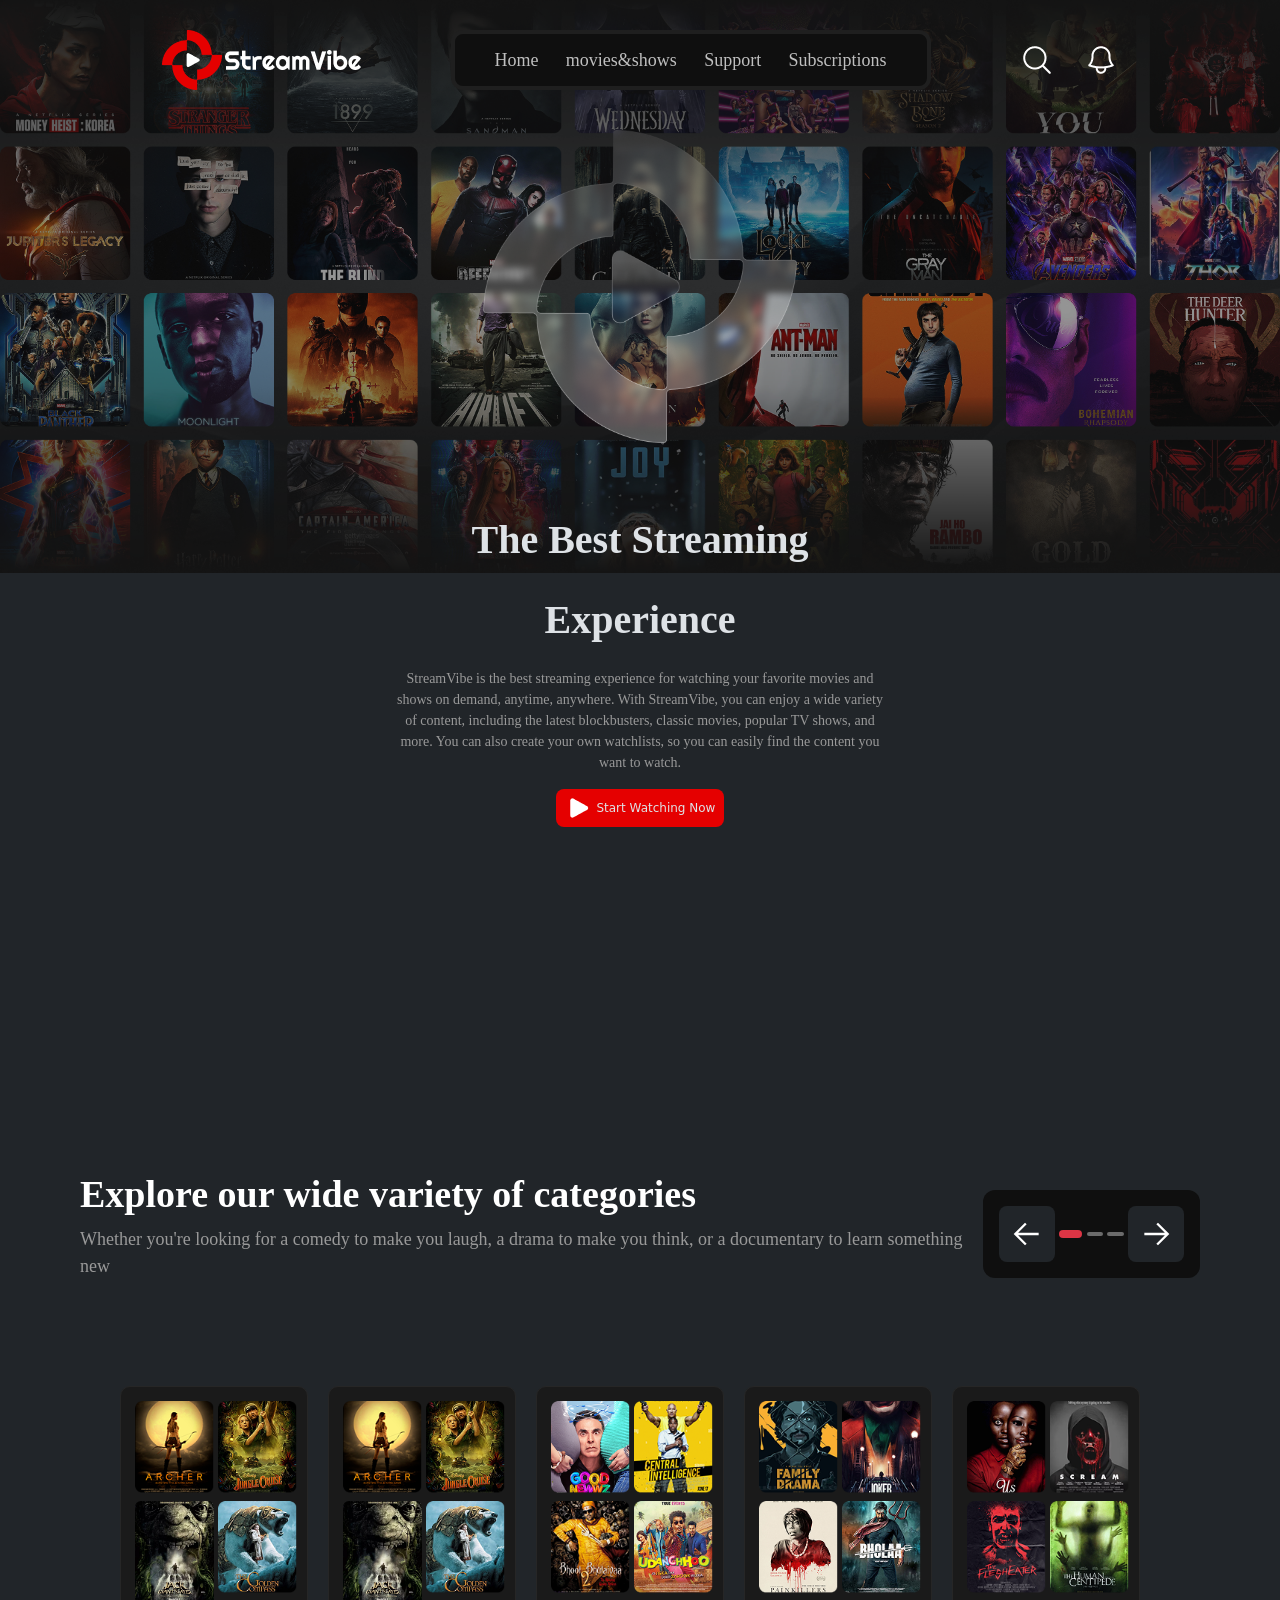
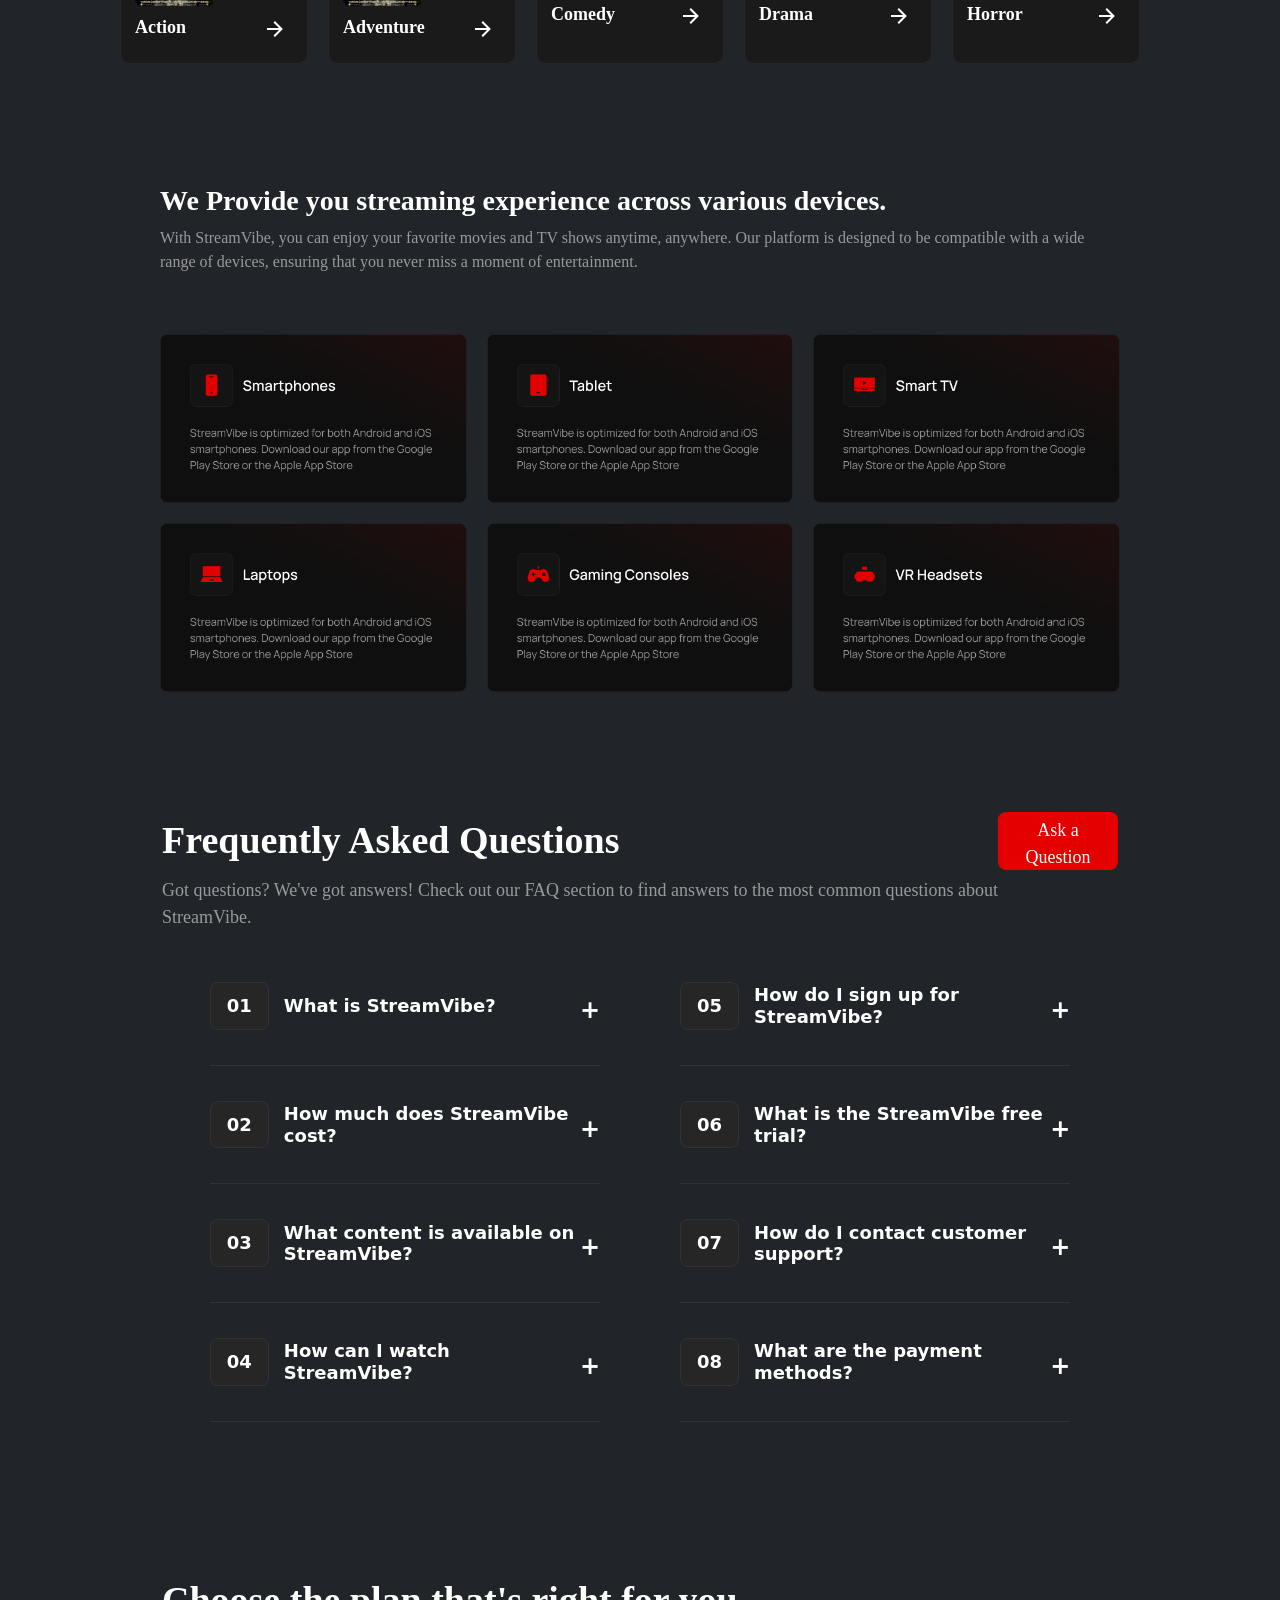
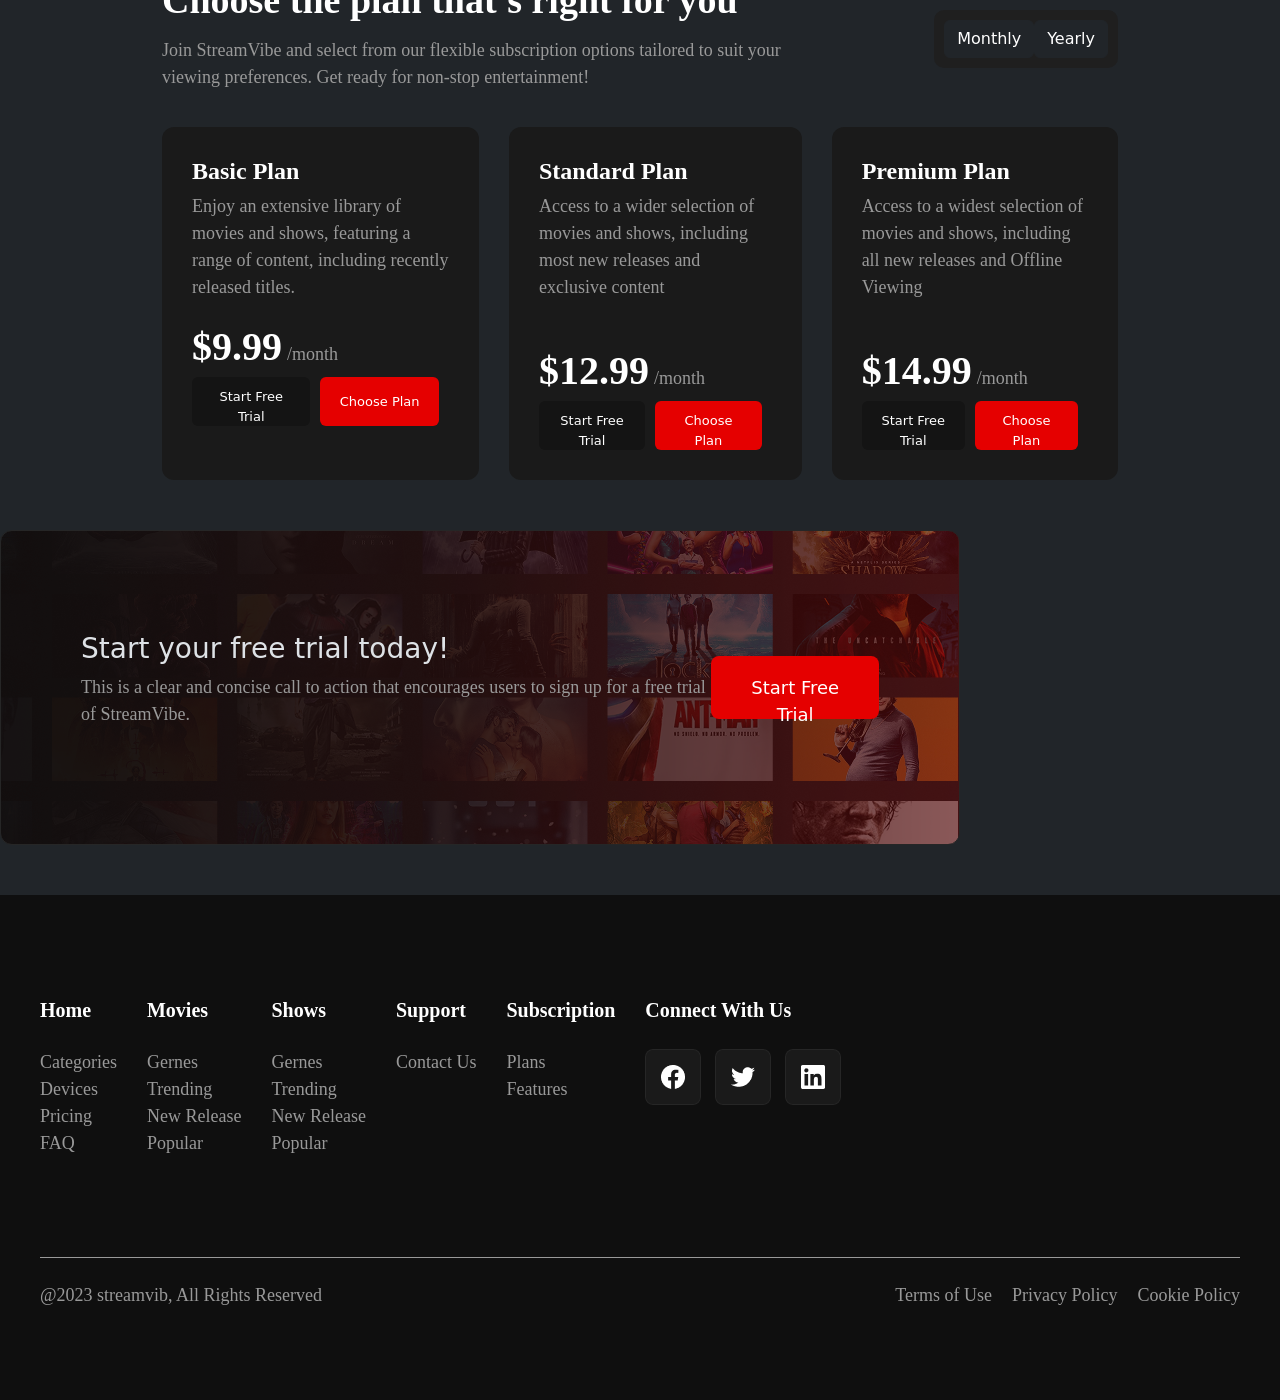
==== commit 705ac96e: "4 page after edit" ====
--- a/index.html
+++ b/index.html
@@ -212,15 +212,6 @@
                     </div>
     </div>         
 </div>
-<div class="IndicatorContainer d-md-none">
-    <button type="button" class="bbb">
-        <svg xmlns="http://www.w3.org/2000/svg"  height="30" viewBox="0 0 72 72">
-            <path d="M59 41H13V31h46" />
-            <path fill="#a60808" d="M59 41H13V31h46" />
-            <path fill="none"  stroke-linecap="round" stroke-linejoin="round" stroke-miterlimit="10" stroke-width="2" d="M13 31h46v10H13z" />
-        </svg>
-    </button>
-</div>
 
 <div class="streaming-experience">
         <div class="streaming-info">
@@ -242,7 +233,7 @@
             <h1>Frequently Asked Questions</h1>
             <p>Got questions? We've got answers! Check out our FAQ section to find answers to the most common questions about StreamVibe.</p>
         </div>
-        <button type="button" class="btn "><p>Ask a Question</p></button>
+        <button type="button" class="btn ">Ask a Question</button>
     </div>
     <section class="all">
     <div class="coll">
--- a/styles/style.css
+++ b/styles/style.css
@@ -121,7 +121,6 @@
 
 
 }
-
 .ExplorContainer{
     padding: 80px;
     width: 100%;
@@ -231,8 +230,6 @@
                 }
             }
     } 
-
-
 .streaming-experience{
     padding: 0 160px;
     margin-bottom: 120px;
@@ -268,7 +265,9 @@
     padding: 0 162px;
     .Questions-head{
         display: flex;
-        justify-content: space-between;
+        /* justify-content: space-between; */
+        gap: 0;
+        flex-shrink: 1;
         .title{
             h1{
                 font-family: var(--font-family-Manrope);
@@ -287,22 +286,23 @@
 
         }
         .btn{
+            display: inline-flex;
+            flex-wrap: nowrap;
+            
             background-color: #E50000;
-            width:176px ;
             width: fit-content;
-            height:48px ;
+            height:58px;
             border: 1px;
             border-radius: 8px;
-            padding: 10px 16px;
-            align-self:center;
-            p{
-                color: #FFFFFF;
-                font-family: var(--font-family-Manrope);
-                font-size:18px ;
-                font-weight: 600;
-                line-height: 150%;
-
-            }
+            padding: 5px 10px;
+            /* align-self:flex-start; */
+            color: #FFFFFF;
+            font-family: var(--font-family-Manrope);
+            font-size:18px ;
+            font-weight: 400;
+            line-height: 150%;
+
+        
         }
     }
         .all {
@@ -378,7 +378,6 @@
         }
     }
 }
-
 .plans{
     padding: 0 162px;
     margin-top: 150px;
@@ -633,7 +632,6 @@
     display: flex;
     flex-direction: column;
     align-items: center;
-    
     .carousel{
         margin-top: 170px;
         width: 100%;
@@ -641,7 +639,7 @@
             .carousel-item{
                 .carousel-img{
                     width: 100%;
-                    height: 500px;
+                    height: 600px;
                     object-fit: cover;
                     object-position: center;
                     display: block;
@@ -685,9 +683,9 @@
                             }
                         }
                         .btnCntrol{
-                            btns3{
-                                width: 56px;
-                                height: 56px;
+                            .btns3{
+                                width: 50px;
+                                height: 50px;
                                 border-radius: 8px;
                                 border: 1px #262626;
                                 padding: 14px;
@@ -1324,13 +1322,13 @@
 
         }
     }
-    
 }
 footer{
     background-color: #0F0F0F;
     width: 100%;
     height: 505px;
     padding:100px 40px 20px 40px;
+    justify-content: center;
     .footer-links{
         display: flex;
         gap: 30px;
@@ -1407,3 +1405,1103 @@
 
 
 }
+/* watch */
+.page3{
+    margin: 0 160px;
+    max-width: 100% ;
+    display: flex;
+    flex-direction: column;
+    align-items: center;
+    gap: 40px;
+    .carousel{
+        margin-top: 140px;
+        width: 100%;
+        .carousel-inner{
+            .carousel-item{
+                .carousel-img{
+                    width: 100%;
+                    height: 500px;
+                    object-fit: cover;
+                    object-position: center;
+                    display: block;
+                }
+                .carousel-caption{
+                    h5{
+                        font-family: var(--font-family-Manrope);
+                        font-weight: 700;
+                        font-size: 38px;
+                        line-height: 150%;
+                        color: #FFFFFF;
+                    }
+                    p{
+                        font-family: var(--font-family-Manrope);
+                        font-weight: 500;
+                        font-size: 18px;
+                        line-height: 150%;
+                        color: #999999;
+
+                    }
+                    .button-play{
+                        display: flex;
+                        gap: 13px;
+                        justify-content: center;
+                        .btnPlay{
+                            width: 157px;
+                            height: 40px;
+                            display: flex;
+                            align-items: center;
+                            border-radius: 8px;
+                            padding: 14px 24px;
+                            gap: 4px;
+                            span{
+                                font-family: var(--font-family-Manrope);
+                                font-weight: 600;
+                                font-size: 18px;
+                                line-height: 153%;
+                                color: #FFFFFF;
+                            }
+                        }
+                        .btnCntrol{
+                            btns3{
+                                width: 56px;
+                                height: 56px;
+                                border-radius: 8px;
+                                border: 1px #262626;
+                                padding: 14px;
+                            }
+                        }
+
+                    }
+                }
+            }
+        }   
+        
+    }
+    .carousel::after{
+    content: "";
+    position: absolute;
+    bottom: 0;
+    left:0;
+    width: 100%;
+    height: 300px;
+    background: linear-gradient(to bottom,transparent,black);
+    pointer-events: none;
+    }
+    .information{
+        width: 100%;
+        display: flex;
+        /* justify-content: space-between; */
+        gap: 10px;
+        .part1{
+            display: flex;
+            flex-shrink: 1;
+            flex-direction: column;
+            gap: 20px;
+            .description{
+                background-color:#1A1A1A ;
+                border: 1px ;
+                border-radius: 12px;
+                padding: 30px;
+                h6{
+                    font-family: var(--font-family-Manrope);
+                    font-size: 18px;
+                    font-weight: 500;
+                    line-height: 150%;
+                    color: #999999;
+                }
+                p{
+                    font-family: var(--font-family-Manrope);
+                    font-size: 18px;
+                    font-weight: 500;
+                    line-height: 150%;
+                    color: #FFFFFF;
+                }
+            }
+            .cast{
+                background-color:#1A1A1A ;
+                border: 1px ;
+                border-radius: 12px;
+                padding: 30px;
+                .casthead{
+                    display: flex;
+                    justify-content: space-between;
+                    align-items: center;
+                    margin-bottom: 20px;
+                    p{
+                        font-family: var(--font-family-Manrope);
+                        font-size: 18px;
+                        font-weight: 500;
+                        line-height: 150%;
+                        color: #999999;
+                    }
+                    .scrooling{
+                        display: flex;
+                        gap: 10px;
+                        align-items: center;
+                        button{
+                            background-color: #141414;
+                            width: 44px;
+                            height: 44px;
+                            border: 1px #262626;
+                            padding: 12px;
+                            border-radius: 100px;
+                            display: flex;
+                            align-items: center;
+                            svg{
+                                width: 15px;
+                            }
+
+                        }
+                    }
+                }
+                .castbody{
+                    display: flex;
+                    gap: 20px;
+                    img{
+                        width: calc((100% - 7 * 20px) / 8);
+                    }
+                }    
+            }
+            .reviews{
+                background-color:#1A1A1A ;
+                border: 1px ;
+                border-radius: 12px;
+                padding: 30px;
+                .reviewHead{
+                    display: flex;
+                    justify-content: space-between;
+                    align-items: center;
+                    p{
+                        font-family: var(--font-family-Manrope);
+                        font-size: 18px;
+                        font-weight: 500;
+                        line-height: 150%;
+                        color: #999999;
+                    }
+                    button{
+                        display: flex;
+                        align-items: center;
+                        width: fit-content;
+                        padding: 14px 16px;
+                        border:1px solid #262626 ;
+                        border-radius: 8px;
+                        background-color: #141414;
+                        svg{
+                            width: 15px;
+                        }
+                        span{
+                            font-family: var(--font-family-Manrope);
+                            font-size: 18px;
+                            font-weight: 500;
+                            line-height: 150%;
+                            color: #FFFFFF;
+                        }
+                    }
+                }
+                .reviewsCARDS{
+                    display: flex;
+                    gap: 20px;
+                    margin-top: 30px;
+                    margin-bottom: 30px;
+                    img{
+                        width: calc((100% - 20px ) / 2);
+                    }
+                }
+                .scrooling{
+                    display: flex;
+                    justify-self: center;
+                    gap: 10px;
+                    align-items: center;
+                    button{
+                        background-color: #141414;
+                        width: 44px;
+                        height: 44px;
+                        border: 1px #262626;
+                        padding: 12px;
+                        border-radius: 100px;
+                        display: flex;
+                        align-items: center;
+                        svg{
+                             width: 15px;
+                        }
+
+                    }
+                    .dash-red{
+                        width: 23px;
+                        height: 4px;
+                        border: 1px; ;
+                        border-radius: 100px;
+                    }
+                    .dash{
+                        width: 16.33px;
+                        height: 4px;
+                        border: 1px; ;
+                        border-radius: 100px;
+                    }
+
+                }
+            }
+
+        }
+        .part2{
+            display: flex;
+            height: fit-content;
+            flex-shrink: 1; 
+            flex-direction: column;
+            gap: 10px;
+            padding: 20px 5px 20px 15px;
+            border: 1px #262626;
+            border-radius: 12px;
+            background-color: #1A1A1A;
+            .year{
+                h3{
+                    font-family: var(--font-family-Manrope);
+                    font-weight: 500;
+                    font-size: 18px;
+                    line-height: 150%;
+                    color: #999999;
+                }
+                p{
+                    font-family: var(--font-family-Manrope);
+                    font-weight: 600;
+                    font-size: 20px;
+                    line-height: 150%;
+                    color: #FFFFFF;
+                }
+            }
+            .langs{
+                
+                h3{
+                    font-family: var(--font-family-Manrope);
+                    font-weight: 500;
+                    font-size: 18px;
+                    line-height: 150%;
+                    color: #999999;
+                }
+                div{
+                    display: flex;
+                    gap:10px ;
+                    flex-wrap: wrap;
+                    .lang{
+                        width: fit-content;
+                        background-color: #141414;
+                        border: 1px solid #262626;
+                        border-radius: 6px;
+                        padding :18px;
+                        span{
+                            font-family: var(--font-family-Manrope);
+                            font-weight: 600;
+                            font-size: 20px;
+                            line-height: 150%;
+                            color: #FFFFFF;
+                            background-color: #141414;
+                            border: 1px #262626;
+                            border-radius: 6px;
+                            padding :10px;
+                        }
+                    }
+                }
+            }
+            .rating{
+                h3{
+                    display: flex;
+                    align-items: center;
+                    font-family: var(--font-family-Manrope);
+                    font-weight: 500;
+                    font-size: 18px;
+                    line-height: 150%;
+                    color: #999999;
+                }
+                .rateCards{
+                    display: flex;
+                    align-items: center;
+                    justify-content: space-between;
+                    img{
+                        width: calc((100% - 10px)/2);
+
+                    }
+                }
+            }
+            .gernes{
+                
+                h3{
+                    display: flex;
+                    align-items: center;
+                    font-family: var(--font-family-Manrope);
+                    font-weight: 500;
+                    font-size: 18px;
+                    line-height: 150%;
+                    color: #999999;
+                }
+                div{
+                    display: flex;
+                    gap :5px;
+                    .gerne{
+                        width: fit-content;
+                        background-color: #141414;
+                        border: 1px  solid #262626;
+                        border-radius: 6px;
+                        padding :15px;
+                        span{
+                            font-family: var(--font-family-Manrope);
+                            font-weight: 600;
+                            font-size: 14px;
+                            line-height: 150%;
+                            color: #FFFFFF;
+                        }
+                    }
+                }
+            }
+            .director{
+                h3{
+                    font-family: var(--font-family-Manrope);
+                    font-weight: 500;
+                    font-size: 18px;
+                    line-height: 150%;
+                    color: #999999;
+                }
+                .personinfo{
+                    display: flex;
+                    gap: 10px;
+                    align-items: center;
+                    width: fit-content;
+                    background-color: #141414;
+                    border: 1px solid #262626;
+                    border-radius: 6px;
+                    padding :14px;
+                    img{
+                        width: 56px;
+                    }
+                    .person{
+                        p{
+                            font-family: var(--font-family-Manrope);
+                            font-weight: 600;
+                            font-size: 20px;
+                            line-height: 150%;
+                            color: #FFFFFF;
+                        }
+                        span{
+                            font-family: var(--font-family-Manrope);
+                            font-weight: 500;
+                            font-size: 16px;
+                            line-height: 150%;
+                            color: #999999;
+                        }
+                    }
+                }
+            }
+            .music{
+                h3{
+                    font-family: var(--font-family-Manrope);
+                    font-weight: 500;
+                    font-size: 18px;
+                    line-height: 150%;
+                    color: #999999;
+                }
+                .personinfo{
+                    display: flex;
+                    gap: 10px;
+                    align-items: center;
+                    background-color: #141414;
+                    border: 1px solid #262626;
+                    border-radius: 6px;
+                    padding :14px;
+                    margin-right: 20px;
+                    img{
+                        width: 56px;
+                    }
+                    .person{
+                        p{
+                            font-family: var(--font-family-Manrope);
+                            font-weight: 600;
+                            font-size: 20px;
+                            line-height: 150%;
+                            color: #FFFFFF;
+                        }
+                        span{
+                            font-family: var(--font-family-Manrope);
+                            font-weight: 500;
+                            font-size: 16px;
+                            line-height: 150%;
+                            color: #999999;
+                        }
+                    }
+                }
+            }
+        }
+    }
+    .start-trial{
+        width:100% ;
+        height: 315px;
+        border: 1px solid #262626;
+        border-radius: 12px;
+        padding: 100px 80px;
+        margin: 50px 0; 
+        display: flex;
+        align-items: center;
+        justify-content: space-between;
+        background-image: url(../imges/Background\ Images\ \(1\).png);
+        background-position: center;
+        background-repeat: no-repeat;
+        background-size: cover;
+        .start-text{
+            h2{
+                font-family: var(--font-family-Manrope);
+                font-size: 38px;
+                font-weight: 700;
+                color: #FFFFFF;
+                line-height: 150%;
+            }
+            p{
+                font-family: var(--font-family-Manrope);
+                font-size: 18px;
+                font-weight: 400;
+                color: #999999;
+                font-style: normal;
+                line-height: 150%;
+
+            }
+        }
+        .start-free{
+            background-color: #E50000;
+            color: #FFFFFF;
+            border: none;
+            width: 188px;
+            height: 63px;
+            padding: 18px 24px;
+            border-radius: 8px ;
+            font-size: 18px;
+           
+
+        }
+    }
+
+}
+/* Movies Page Open */
+.page4{
+     margin: 0 160px;
+    max-width: 100% ;
+    display: flex;
+    flex-direction: column;
+    align-items: center;
+    gap: 40px;
+    .carousel{
+        margin-top: 140px;
+        width: 100%;
+        .carousel-inner{
+            .carousel-item{
+                .carousel-img{
+                    width: 100%;
+                    height: 100%;
+                    object-fit: cover;
+                    object-position: center;
+                    display: block;
+                }
+                .carousel-caption{
+                    h5{
+                        font-family: var(--font-family-Manrope);
+                        font-weight: 700;
+                        font-size: 38px;
+                        line-height: 150%;
+                        color: #FFFFFF;
+                    }
+                    p{
+                        font-family: var(--font-family-Manrope);
+                        font-weight: 500;
+                        font-size: 18px;
+                        line-height: 150%;
+                        color: #999999;
+
+                    }
+                    .button-play{
+                        display: flex;
+                        gap: 13px;
+                        justify-content: center;
+                        .btnPlay{
+                            width: 157px;
+                            height: 40px;
+                            display: flex;
+                            align-items: center;
+                            border-radius: 8px;
+                            padding: 14px 24px;
+                            gap: 4px;
+                            span{
+                                font-family: var(--font-family-Manrope);
+                                font-weight: 600;
+                                font-size: 18px;
+                                line-height: 153%;
+                                color: #FFFFFF;
+                            }
+                        }
+                        .btnCntrol{
+                            .btns3{
+                                width: 56px;
+                                height: 56px;
+                                border-radius: 8px;
+                                border: 1px #262626;
+                                padding: 14px;
+                            }
+                        }
+
+                    }
+                }
+            }
+        }   
+        
+    }
+    .carousel::after{
+    content: "";
+    position: absolute;
+    bottom: 0;
+    left:0;
+    width: 100%;
+    height: 300px;
+    background: linear-gradient(to bottom,transparent,black);
+    pointer-events: none;
+    } 
+    .information{
+        width: 100%;
+        display: flex;
+        justify-content: space-between;
+        .part1{
+            display: flex;
+            flex-shrink: 1;
+            flex-direction: column;
+            gap: 20px;
+            .SeasonsAndEpisodes{
+                background-color:#1A1A1A ;
+                border: 1px ;
+                border-radius: 12px;
+                padding: 10px;
+                display: flex;
+                flex-direction: column;
+                gap: 20px;
+                .season1{
+                    background-color: #0F0F0F;
+                    border:1px  solid #262626;
+                    border-radius: 10px;
+                    display: flex;
+                    justify-content: space-between;
+                    align-items: center;
+                    padding: 15px ;
+                    .seasonNum{
+                        .span1{
+                            font-family: var(--font-family-Manrope);
+                            font-size: 20px;
+                            font-weight: 600;
+                            line-height: 150%;
+                            color: #FFFFFF;
+                        }
+                        span{
+                            font-family: var(--font-family-Manrope);
+                            font-size: 16px;
+                            font-weight: 500;
+                            line-height: 150%;
+                            color: #999999;
+
+                        }
+
+                    }
+                    button{
+                        background-color: #141414;
+                        width: 44px;
+                        height: 44px;
+                        border: 1px #262626;
+                        padding: 12px;
+                        border-radius: 100px;
+                        svg{
+                            width: 100%;
+                        }
+
+                    }
+
+                }
+                .season2{
+                    background-color: #0F0F0F;
+                    border:1px  solid #262626;
+                    border-radius: 10px;
+                    display: flex;
+                    flex-direction: column;
+                    gap: 24px;
+                    padding: 15px;
+                    .seasonHead{
+                        display: flex;
+                        justify-content: space-between;
+                        align-items: center;
+                        .seasonNum{
+                            .span1{
+                                font-family: var(--font-family-Manrope);
+                                font-size: 20px;
+                                font-weight: 600;
+                                line-height: 150%;
+                                color: #FFFFFF;
+                            }
+                            span{
+                                font-family: var(--font-family-Manrope);
+                                font-size: 16px;
+                                font-weight: 500;
+                                line-height: 150%;
+                                color: #999999;
+
+                            }
+                        }
+                        button{
+                            background-color: #141414;
+                            width: 44px;
+                            height: 44px;
+                            border: 1px #262626;
+                            padding: 12px;
+                            border-radius: 100px;
+                            svg{
+                                width: 100%;
+                            }
+
+                        }
+
+
+                    }
+                    .Episodes{
+                        display: flex;
+                        align-items: center;
+                        gap: 24px;
+                        span{
+                            font-family: var(--font-family-Manrope);
+                            font-size: 24px;
+                            font-weight: 600;
+                            line-height: 150%;
+                            color: #999999;
+                        }
+                        img{
+                            width:170px ;
+                            border: 1px #262626;
+                            border-radius: 12px;
+                        }
+                        .chapter{
+                            .chapterHead{
+                                display: flex;
+                                justify-content: space-between;
+                                h3{
+                                font-family: var(--font-family-Manrope);
+                                font-size: 14px;
+                                font-weight: 600;
+                                line-height: 150%;
+                                color: #FFFFFF;
+                                }
+                                .time{
+                                    width: fit-content;
+                                    background-color: #141414;
+                                    border:1px solid #262626 ;
+                                    border-radius: 6px;
+                                    padding: 1px;
+                                    display: flex;
+                                    justify-content: space-between;
+                                    align-items: center;
+                                    svg{
+                                        width:15px ;
+                                    }
+                                    span{
+                                        font-family: var(--font-family-Manrope);
+                                        font-size: 12px;
+                                        font-weight: 500;
+                                        line-height: 150%;
+                                        color: #999999;
+                                    }
+                                }
+                            }
+                            
+                            .chapterBody{
+                                p{
+                                    font-family: var(--font-family-Manrope);
+                                    font-size: 16px;
+                                    font-weight: 400;
+                                    line-height: 150%;
+                                    color: #999999;
+                                }
+                            }
+                        }
+                    }
+                
+
+                }
+            }
+            .description{
+                background-color:#1A1A1A ;
+                border: 1px ;
+                border-radius: 12px;
+                padding: 30px;
+                h6{
+                    font-family: var(--font-family-Manrope);
+                    font-size: 18px;
+                    font-weight: 500;
+                    line-height: 150%;
+                    color: #999999;
+                }
+                p{
+                    font-family: var(--font-family-Manrope);
+                    font-size: 18px;
+                    font-weight: 500;
+                    line-height: 150%;
+                    color: #FFFFFF;
+                }
+            }
+            .cast{
+                background-color:#1A1A1A ;
+                border: 1px ;
+                border-radius: 12px;
+                padding: 30px;
+                .casthead{
+                    display: flex;
+                    justify-content: space-between;
+                    align-items: center;
+                    margin-bottom: 20px;
+                    p{
+                        font-family: var(--font-family-Manrope);
+                        font-size: 18px;
+                        font-weight: 500;
+                        line-height: 150%;
+                        color: #999999;
+                    }
+                    .scrooling{
+                        display: flex;
+                        gap: 10px;
+                        align-items: center;
+                        button{
+                            background-color: #141414;
+                            width: 44px;
+                            height: 44px;
+                            border: 1px #262626;
+                            padding: 12px;
+                            border-radius: 100px;
+                            display: flex;
+                            align-items: center;
+                            svg{
+                                width: 15px;
+                            }
+
+                        }
+                    }
+                }
+                .castbody{
+                    display: flex;
+                    gap: 20px;
+                    img{
+                        width: calc((100% - 7 * 20px) / 8);
+                    }
+                }    
+            }
+            .reviews{
+                background-color:#1A1A1A ;
+                border: 1px ;
+                border-radius: 12px;
+                padding: 30px;
+                .reviewHead{
+                    display: flex;
+                    justify-content: space-between;
+                    align-items: center;
+                    p{
+                        font-family: var(--font-family-Manrope);
+                        font-size: 18px;
+                        font-weight: 500;
+                        line-height: 150%;
+                        color: #999999;
+                    }
+                    button{
+                        display: flex;
+                        align-items: center;
+                        width: fit-content;
+                        padding: 14px 16px;
+                        border:1px solid #262626 ;
+                        border-radius: 8px;
+                        background-color: #141414;
+                        svg{
+                            width: 15px;
+                        }
+                        span{
+                            font-family: var(--font-family-Manrope);
+                            font-size: 18px;
+                            font-weight: 500;
+                            line-height: 150%;
+                            color: #FFFFFF;
+                        }
+                    }
+                }
+                .reviewsCARDS{
+                    display: flex;
+                    gap: 20px;
+                    margin-top: 30px;
+                    margin-bottom: 30px;
+                    img{
+                        width: calc((100% - 20px ) / 2);
+                    }
+                }
+                .scrooling{
+                    display: flex;
+                    justify-self: center;
+                    gap: 10px;
+                    align-items: center;
+                    button{
+                        background-color: #141414;
+                        width: 44px;
+                        height: 44px;
+                        border: 1px #262626;
+                        padding: 12px;
+                        border-radius: 100px;
+                        display: flex;
+                        align-items: center;
+                        svg{
+                             width: 15px;
+                        }
+
+                    }
+                    .dash-red{
+                        width: 23px;
+                        height: 4px;
+                        border: 1px; ;
+                        border-radius: 100px;
+                    }
+                    .dash{
+                        width: 16.33px;
+                        height: 4px;
+                        border: 1px; ;
+                        border-radius: 100px;
+                    }
+
+                }
+            }
+
+        }
+        .part2{
+            display: flex;
+            height: fit-content;
+            flex-shrink: 1; 
+            flex-direction: column;
+            gap: 20px;
+            padding: 20px 5px 20px 15px;
+            border: 1px #262626;
+            border-radius: 12px;
+            background-color: #1A1A1A;
+            .year{
+                h3{
+                    font-family: var(--font-family-Manrope);
+                    font-weight: 500;
+                    font-size: 18px;
+                    line-height: 150%;
+                    color: #999999;
+                }
+                p{
+                    font-family: var(--font-family-Manrope);
+                    font-weight: 600;
+                    font-size: 20px;
+                    line-height: 150%;
+                    color: #FFFFFF;
+                }
+            }
+            .langs{
+                
+                h3{
+                    font-family: var(--font-family-Manrope);
+                    font-weight: 500;
+                    font-size: 18px;
+                    line-height: 150%;
+                    color: #999999;
+                }
+                div{
+                    display: flex;
+                    gap:10px ;
+                    flex-wrap: wrap;
+                    .lang{
+                        width: fit-content;
+                        background-color: #141414;
+                        border: 1px solid #262626;
+                        border-radius: 6px;
+                        padding :18px;
+                        span{
+                            font-family: var(--font-family-Manrope);
+                            font-weight: 600;
+                            font-size: 20px;
+                            line-height: 150%;
+                            color: #FFFFFF;
+                            background-color: #141414;
+                            border: 1px #262626;
+                            border-radius: 6px;
+                            padding :20px;
+                        }
+                    }
+                }
+            }
+            .rating{
+                h3{
+                    display: flex;
+                    align-items: center;
+                    font-family: var(--font-family-Manrope);
+                    font-weight: 500;
+                    font-size: 18px;
+                    line-height: 150%;
+                    color: #999999;
+                }
+                .rateCards{
+                    display: flex;
+                    align-items: center;
+                    justify-content: space-between;
+                    img{
+                        width: calc((100% - 10px)/2);
+
+                    }
+                }
+            }
+            .gernes{
+                
+                h3{
+                    display: flex;
+                    align-items: center;
+                    font-family: var(--font-family-Manrope);
+                    font-weight: 500;
+                    font-size: 18px;
+                    line-height: 150%;
+                    color: #999999;
+                }
+                div{
+                    display: flex;
+                    gap :5px;
+                    .gerne{
+                        width: fit-content;
+                        background-color: #141414;
+                        border: 1px  solid #262626;
+                        border-radius: 6px;
+                        padding :15px;
+                        span{
+                            font-family: var(--font-family-Manrope);
+                            font-weight: 600;
+                            font-size: 14px;
+                            line-height: 150%;
+                            color: #FFFFFF;
+                        }
+                    }
+                }
+            }
+            .director{
+                h3{
+                    font-family: var(--font-family-Manrope);
+                    font-weight: 500;
+                    font-size: 18px;
+                    line-height: 150%;
+                    color: #999999;
+                }
+                .personinfo{
+                    display: flex;
+                    gap: 10px;
+                    align-items: center;
+                    width: fit-content;
+                    background-color: #141414;
+                    border: 1px solid #262626;
+                    border-radius: 6px;
+                    padding :14px;
+                    img{
+                        width: 56px;
+                    }
+                    .person{
+                        p{
+                            font-family: var(--font-family-Manrope);
+                            font-weight: 600;
+                            font-size: 20px;
+                            line-height: 150%;
+                            color: #FFFFFF;
+                        }
+                        span{
+                            font-family: var(--font-family-Manrope);
+                            font-weight: 500;
+                            font-size: 16px;
+                            line-height: 150%;
+                            color: #999999;
+                        }
+                    }
+                }
+            }
+            .music{
+                h3{
+                    font-family: var(--font-family-Manrope);
+                    font-weight: 500;
+                    font-size: 18px;
+                    line-height: 150%;
+                    color: #999999;
+                }
+                .personinfo{
+                    display: flex;
+                    gap: 10px;
+                    align-items: center;
+                    background-color: #141414;
+                    border: 1px solid #262626;
+                    border-radius: 6px;
+                    padding :14px;
+                    margin-right: 20px;
+                    img{
+                        width: 56px;
+                    }
+                    .person{
+                        p{
+                            font-family: var(--font-family-Manrope);
+                            font-weight: 600;
+                            font-size: 20px;
+                            line-height: 150%;
+                            color: #FFFFFF;
+                        }
+                        span{
+                            font-family: var(--font-family-Manrope);
+                            font-weight: 500;
+                            font-size: 16px;
+                            line-height: 150%;
+                            color: #999999;
+                        }
+                    }
+                }
+            }
+        }
+    }
+    .start-trial{
+        width:100% ;
+        height: 315px;
+        border: 1px solid #262626;
+        border-radius: 12px;
+        padding: 100px 80px;
+        margin: 50px 0; 
+        display: flex;
+        align-items: center;
+        justify-content: space-between;
+        background-image: url(../imges/Background\ Images\ \(1\).png);
+        background-position: center;
+        background-repeat: no-repeat;
+        background-size: cover;
+        .start-text{
+            h2{
+                font-family: var(--font-family-Manrope);
+                font-size: 38px;
+                font-weight: 700;
+                color: #FFFFFF;
+                line-height: 150%;
+            }
+            p{
+                font-family: var(--font-family-Manrope);
+                font-size: 18px;
+                font-weight: 400;
+                color: #999999;
+                font-style: normal;
+                line-height: 150%;
+
+            }
+        }
+        .start-free{
+            background-color: #E50000;
+            color: #FFFFFF;
+            border: none;
+            width: 188px;
+            height: 63px;
+            padding: 18px 24px;
+            border-radius: 8px ;
+            font-size: 18px;
+           
+
+        }
+    }
+
+}
+
--- a/styles/resposive.css
+++ b/styles/resposive.css
@@ -167,7 +167,7 @@
         padding: 0 80px;
         .Questions-head{
             display: flex;
-            justify-content: space-between;
+            /* justify-content: space-between; */
             .title{
                 h1{
                     font-family: var(--font-family-Manrope);
@@ -186,21 +186,11 @@
 
             }
             .btn{
-                background-color: #E50000;
-                width:140px ;
-                height:49px ;
                 border: 1px;
                 border-radius: 6px;
                 padding: 14px 18px;
                 align-self:center;
-                p{
-                    color: #FFFFFF;
-                    font-family: var(--font-family-Manrope);
-                    font-size:14px ;
-                    font-weight: 600;
-                    line-height: 150%;
-
-                }
+                font-size:14px ;
             }
         }
 
@@ -514,15 +504,293 @@
             }
         }
     }
-}    
-
-
-
-
-
-
-
-
-
-
-
+/* watch */
+    .page3{
+        margin: 0 80px;
+        max-width: calc(100% - 2 * 80px);
+        .carousel{
+            margin-top: 140px;
+            width: 100%;
+
+            .carousel-inner{
+                .carousel-item{
+                    .carousel-caption{
+                        margin-bottom: 30px;
+                        
+                        h5{
+                            font-size: 30px;
+                        }
+                        p{
+                            font-size: 16px;
+                        }
+                        .button-play{
+                            gap: 12px;
+                            .btnPlay{
+                                width: 128px;
+                                height: 52px;
+                                padding: 14px 20px;
+                                span{
+                                    font-size: 14px;
+                                }
+                            }
+                            btns3{
+                                width: 48px;
+                                height: 48px;
+                                padding: 12px;
+                            }
+
+                        }
+                    }
+                }
+                
+            }
+        }
+        .carousel::after{
+        height: 200px;
+        }
+        .information{
+                flex-direction: column;
+                gap: 20px;
+                .part1{
+                    width: 100%;
+                }
+                .part2{
+                    width: 100%;
+                    flex-shrink: 1; 
+                    padding: 40px;
+                    .year{
+                        h3{
+                            font-family: var(--font-family-Manrope);
+                            font-weight: 500;
+                            font-size: 18px;
+                            line-height: 150%;
+                            color: #999999;
+                        }
+                        p{
+                            font-family: var(--font-family-Manrope);
+                            font-weight: 600;
+                            font-size: 20px;
+                            line-height: 150%;
+                            color: #FFFFFF;
+                        }
+                    }
+                    .langs{
+                        
+                        div{
+                            .lang{
+                                padding :14px;
+                                span{
+                                    
+                                    padding :10px;
+                                }
+                            }
+                        }
+                    }
+                    .rating{
+                       
+                        .rateCards{
+                            img{
+                                width: calc((100% - 30px)/2);
+
+                            }
+                        }
+                    }
+                    .gernes{
+                        div{
+                            display: flex;
+                            gap :20px;
+                            .gerne{
+                                span{
+                                    font-size: 24px;
+                                }
+                            }
+                        }
+                    }
+                    .director{
+                        h3{
+                            font-size: 24px;
+                        }
+                    }
+                    .music{
+                        h3{
+                            font-size: 24px;
+                        }
+                        .personinfo{
+                            width: fit-content;
+                            img{
+                                width: 56px;
+                            }
+                        }
+                    }
+                }
+            }
+
+        .start-trial{
+            height: 236px;
+            padding: 80px 40px;
+            .start-text{
+                h2{
+                    font-size: 28px;
+                }
+                p{
+                    font-size: 16px;
+                }
+            }
+            .start-free{
+                padding: 14px 20px;
+            }
+        }
+
+    }
+/* Movies Page Open */
+    .page4{
+        margin: 0 80px;
+            max-width: calc(100% - 2 * 80px);
+            .carousel{
+                margin-top: 140px;
+                width: 100%;
+
+                .carousel-inner{
+                    .carousel-item{
+                        .carousel-caption{
+                            margin-bottom: 30px;
+                            
+                            h5{
+                                font-size: 30px;
+                            }
+                            p{
+                                font-size: 16px;
+                            }
+                            .button-play{
+                                gap: 12px;
+                                .btnPlay{
+                                    width: 128px;
+                                    height: 52px;
+                                    padding: 14px 20px;
+                                    span{
+                                        font-size: 14px;
+                                    }
+                                }
+                                .btns3{
+                                    width: 52px !important;
+                                    height: 52px !important;
+                                    padding: 12px;
+                                }
+
+                            }
+                        }
+                    }
+                    
+                }
+            }
+            .carousel::after{
+            height: 200px;
+            }
+            .information{
+                flex-direction: column;
+                gap: 20px;
+                .part1{
+                    width: 100%;
+                }
+                .part2{
+                    width: 100%;
+                    flex-shrink: 1; 
+                    padding: 40px;
+                    .year{
+                        h3{
+                            font-family: var(--font-family-Manrope);
+                            font-weight: 500;
+                            font-size: 18px;
+                            line-height: 150%;
+                            color: #999999;
+                        }
+                        p{
+                            font-family: var(--font-family-Manrope);
+                            font-weight: 600;
+                            font-size: 20px;
+                            line-height: 150%;
+                            color: #FFFFFF;
+                        }
+                    }
+                    .langs{
+                        
+                        div{
+                            .lang{
+                                padding :14px;
+                                span{
+                                    
+                                    padding :10px;
+                                }
+                            }
+                        }
+                    }
+                    .rating{
+                       
+                        .rateCards{
+                            img{
+                                width: calc((100% - 30px)/2);
+
+                            }
+                        }
+                    }
+                    .gernes{
+                        div{
+                            display: flex;
+                            gap :20px;
+                            .gerne{
+                                span{
+                                    font-size: 24px;
+                                }
+                            }
+                        }
+                    }
+                    .director{
+                        h3{
+                            font-size: 24px;
+                        }
+                    }
+                    .music{
+                        h3{
+                            font-size: 24px;
+                        }
+                        .personinfo{
+                            width: fit-content;
+                            img{
+                                width: 56px;
+                            }
+                        }
+                    }
+                }
+            }
+
+            .start-trial{
+                height: 236px;
+                padding: 80px 40px;
+                .start-text{
+                    h2{
+                        font-size: 28px;
+                    }
+                    p{
+                        font-size: 16px;
+                    }
+                }
+                .start-free{
+                    padding: 14px 20px;
+                }
+            }
+
+    }
+
+}
+
+
+
+
+
+
+
+
+
+
+
+
--- a/styles/responsiveMobile.css
+++ b/styles/responsiveMobile.css
@@ -83,7 +83,7 @@
 
     }
     .ExplorContainer{
-        margin-top: -100px;
+        margin-top: 100px;
         justify-self: center;
         padding: 10px;
         width: 80%;
@@ -145,17 +145,6 @@
     
         
           
-    }
-    .IndicatorContainer{
-        display: flex;
-        justify-content: center;
-        button{
-            background: none;
-            svg{
-                width: 700px;
-            }
-        
-        }
     }
     .streaming-experience{
         padding: 0 15px;
@@ -281,7 +270,7 @@
             gap: 20px;
             .card-subscibe{
                 width: 100%;
-                height: 274px;
+                height: fit-content;
                 background-color: #1A1A1A;
                 border: 1px #262626;
                 border-radius: 10px;
@@ -466,9 +455,6 @@
 
 
     }    
-
-
-
 
     /*movies&shows*/
     .container-all{
@@ -772,13 +758,13 @@
         }    
     }
     footer{
-        /* background-color: #0F0F0F; */
-        /* width: 100%; */
+        
         height: 648px;
         padding:50px 16px 5px 16px;
         .footer-links{
             display: flex;
             flex-wrap: wrap;
+            justify-content: center;
             gap: 30px;
             width:100%;
             .linkContiner{
@@ -854,4 +840,539 @@
 
 
     }
-}+    /* watch */
+    .page3{
+        margin: 0 80px;
+        max-width: calc(100% - 2 * 80px);
+        .carousel{
+            margin-top: 140px;
+            width: 100%;
+            
+            .carousel-indicators{
+                display: none;
+            }
+            .carousel-inner{
+                .carousel-item{
+                    .carousel-img{
+                        height: 400px;
+                    }
+                    .carousel-caption{
+                        display: flex;
+                        flex-direction: column;
+                        gap: 10px;
+                        margin-bottom: 1px;
+                        display: block !important;
+                        
+                        h5{
+                            font-size: 24px;
+                        }
+                        p{
+                            display: none;
+                        }
+                        .button-play{
+                            flex-direction: column;
+                            gap: 20px;
+                            align-items: center;
+                            .btnPlay{
+                                width:200px;
+                                height: 42px;
+                                padding: 14px 20px;
+                                display: flex;
+                                align-items: center;
+                                justify-content: center;
+                                img{
+                                    width: 15px;
+                                    
+                                }
+                                span{
+                                    font-size: 14px;
+                                }
+                            }
+                            .btnCntrol{
+                                display: flex;
+                                gap: 8px;
+                                justify-content: center;
+                                .btns3{
+                                    display: flex;
+                                    align-items: center;
+                                    justify-content: center;
+                                    width: 38px;
+                                    height: 38px;
+                                    padding: 10px;
+                                }
+                            }
+                            
+
+                        }
+                    }
+                }
+                
+            }
+        }
+        .carousel::after{
+        height: 200px;
+        }
+        .information{
+                gap: 20px;
+                .part1{
+                    width: 100%;
+                    .description{
+                        padding: 24px;
+                        h6{
+                            font-size: 14px;
+                        }
+                        p{
+                            font-size: 14px;
+                        }
+                    }
+                    .cast{
+                        border-radius: 10px;
+                        padding: 24px;
+                        .casthead{
+                            margin-bottom: 16px;
+                            p{
+                                font-size: 14px;
+                            }
+                            .scrooling{
+                                gap: 8px;
+                            }
+                        }
+                        .castbody{
+                            img{
+                                width: calc((100% - 3 * 20px) / 4);
+                            }
+                        }    
+                    }
+                    .reviews{
+                        border-radius: 10px;
+                        padding: 24px;
+                        .reviewHead{
+                            p{
+                                font-size: 14px;
+                            }
+                            button{
+                                padding: 12px;
+                                border-radius: 6px;
+                                svg{
+                                    width: 12px;
+                                }
+                                span{
+                                    font-size: 14px;
+                                }
+                            }
+                        }
+                        .reviewsCARDS{
+                            margin-top: 30px;
+                            margin-bottom: 30px;
+                            img{
+                                width:100%;
+                            }
+                        }
+                    }
+
+                }
+                .part2{
+                    width: 100%;
+                    flex-shrink: 1; 
+                    padding: 40px;
+                    .year{
+                        h3{
+                            font-family: var(--font-family-Manrope);
+                            font-weight: 500;
+                            font-size: 18px;
+                            line-height: 150%;
+                            color: #999999;
+                        }
+                        p{
+                            font-family: var(--font-family-Manrope);
+                            font-weight: 600;
+                            font-size: 20px;
+                            line-height: 150%;
+                            color: #FFFFFF;
+                        }
+                    }
+                    .langs{
+                        div{
+                            .lang{
+                                padding :14px;
+                                span{
+                                    
+                                    padding :10px;
+                                }
+                            }
+                        }
+                    }
+                    .rating{
+                       
+                        .rateCards{
+                            img{
+                                width: calc((100% - 30px)/2);
+
+                            }
+                        }
+                    }
+                    .gernes{
+                        div{
+                            display: flex;
+                            gap :20px;
+                            .gerne{
+                                span{
+                                    font-size: 24px;
+                                }
+                            }
+                        }
+                    }
+                    .director{
+                        h3{
+                            font-size: 24px;
+                        }
+                    }
+                    .music{
+                        h3{
+                            font-size: 24px;
+                        }
+                        .personinfo{
+                            width: fit-content;
+                            img{
+                                width: 56px;
+                            }
+                        }
+                    }
+                }
+        }   
+       .start-trial{
+            flex-direction: column;
+            align-items: center;
+            justify-content: space-between;
+            height: 236px;
+            padding: 40px 30px;
+            .start-text{
+                text-align: center;
+                h2{
+                    font-size: 28px;
+                    text-align: center;
+                }
+                p{
+                    font-size: 16px;
+                }
+            }
+            .start-free{
+                width: 149px;
+                height: 49px;
+                padding: 14px 20px;
+                font-size: 14px;
+            }
+        }    
+
+    }
+    /* Movies Page Open */
+    .page4{
+        margin: 0 80px;
+        max-width: calc(100% - 2 * 80px);
+        .carousel{
+            margin-top: 140px;
+            width: 100%;
+            
+            .carousel-indicators{
+                display: none;
+            }
+            .carousel-inner{
+                .carousel-item{
+                    .carousel-img{
+                        height: 400px;
+                    }
+                    .carousel-caption{
+                        display: flex;
+                        flex-direction: column;
+                        gap: 10px;
+                        margin-bottom: 1px;
+                        display: block !important;
+                        
+                        h5{
+                            font-size: 24px;
+                        }
+                        p{
+                            display: none;
+                        }
+                        .button-play{
+                            flex-direction: column;
+                            gap: 20px;
+                            align-items: center;
+                            .btnPlay{
+                                width:200px;
+                                height: 42px;
+                                padding: 14px 20px;
+                                display: flex;
+                                align-items: center;
+                                justify-content: center;
+                                img{
+                                    width: 15px;
+                                    
+                                }
+                                span{
+                                    font-size: 14px;
+                                }
+                            }
+                            .btnCntrol{
+                                display: flex;
+                                gap: 8px;
+                                justify-content: center;
+                                .btns3{
+                                    display: flex;
+                                    align-items: center;
+                                    justify-content: center;
+                                    width: 38px;
+                                    height: 38px;
+                                    padding: 10px;
+                                }
+                            }
+                            
+
+                        }
+                    }
+                }
+                
+            }
+        }
+        .carousel::after{
+        height: 200px;
+        }
+        .information{
+                gap: 20px;
+                .part1{
+                    width: 100%;
+                    .SeasonsAndEpisodes{
+                            border: 1px ;
+                            border-radius: 10px;
+                            background-color: #0F0F0F;
+                            border:1px  solid #262626;
+                            border-radius: 10px;
+                            display: flex;
+                            justify-content: space-between;
+                            align-items: center;
+                            padding: 15px ;
+                            .season1{
+                                width: 100%;
+                                .seasonNum{
+                                    .span1{
+                                        font-size: 20px;
+                                    }
+                                    span{
+                                        font-size: 16px;
+                                    }
+
+                                }
+
+                            }
+                            .season2{
+                                gap: 20px;
+                                hr{
+                                    display: none;
+                                }
+                                .seasonHead{
+                                    display: flex;
+                                    justify-content: space-between;
+                                    align-items: center;
+                                    .seasonNum{
+                                        .span1{
+                                            font-family: var(--font-family-Manrope);
+                                            font-size: 20px;
+                                            font-weight: 600;
+                                            line-height: 150%;
+                                            color: #FFFFFF;
+                                        }
+                                        span{
+                                            font-family: var(--font-family-Manrope);
+                                            font-size: 16px;
+                                            font-weight: 500;
+                                            line-height: 150%;
+                                            color: #999999;
+
+                                        }
+                                    }
+                                }
+                                .Episodes{
+                                    background-color: #141414;
+                                    padding: 20px 10px;
+                                    img{
+                                        width:140px ;
+                                    }
+                                    .chapter{
+                                        .chapterHead{
+                                            display: flex;
+                                            justify-content: space-between;
+                                            h3{
+                                            font-size: 12px;
+                                            }
+                                            .time{
+                                                span{
+                                                    font-size: 10px;
+                                                }
+                                            }
+                                        }
+                                        .chapterBody{
+                                            display: none;
+                                        }
+                                    }
+                                }
+                        
+
+                        }
+                    }
+                    .description{
+                        padding: 24px;
+                        h6{
+                            font-size: 14px;
+                        }
+                        p{
+                            font-size: 14px;
+                        }
+                    }
+                    .cast{
+                        border-radius: 10px;
+                        padding: 24px;
+                        .casthead{
+                            margin-bottom: 16px;
+                            p{
+                                font-size: 14px;
+                            }
+                            .scrooling{
+                                gap: 8px;
+                            }
+                        }
+                        .castbody{
+                            img{
+                                width: calc((100% - 3 * 20px) / 4);
+                            }
+                        }    
+                    }
+                    .reviews{
+                        border-radius: 10px;
+                        padding: 24px;
+                        .reviewHead{
+                            p{
+                                font-size: 14px;
+                            }
+                            button{
+                                padding: 12px;
+                                border-radius: 6px;
+                                svg{
+                                    width: 12px;
+                                }
+                                span{
+                                    font-size: 14px;
+                                }
+                            }
+                        }
+                        .reviewsCARDS{
+                            margin-top: 30px;
+                            margin-bottom: 30px;
+                            img{
+                                width:100%;
+                            }
+                        }
+                    }
+
+                }
+                .part2{
+                    width: 100%;
+                    flex-shrink: 1; 
+                    padding: 40px;
+                    .year{
+                        h3{
+                            font-family: var(--font-family-Manrope);
+                            font-weight: 500;
+                            font-size: 18px;
+                            line-height: 150%;
+                            color: #999999;
+                        }
+                        p{
+                            font-family: var(--font-family-Manrope);
+                            font-weight: 600;
+                            font-size: 20px;
+                            line-height: 150%;
+                            color: #FFFFFF;
+                        }
+                    }
+                    .langs{
+                        div{
+                            .lang{
+                                padding :14px;
+                                span{
+                                    
+                                    padding :10px;
+                                }
+                            }
+                        }
+                    }
+                    .rating{
+                       
+                        .rateCards{
+                            img{
+                                width: calc((100% - 30px)/2);
+
+                            }
+                        }
+                    }
+                    .gernes{
+                        div{
+                            display: flex;
+                            gap :20px;
+                            .gerne{
+                                span{
+                                    font-size: 24px;
+                                }
+                            }
+                        }
+                    }
+                    .director{
+                        h3{
+                            font-size: 24px;
+                        }
+                    }
+                    .music{
+                        h3{
+                            font-size: 24px;
+                        }
+                        .personinfo{
+                            width: fit-content;
+                            img{
+                                width: 56px;
+                            }
+                        }
+                    }
+                }
+        }    
+
+
+       .start-trial{
+            flex-direction: column;
+            align-items: center;
+            justify-content: space-between;
+            height: 236px;
+            padding: 40px 30px;
+            .start-text{
+                text-align: center;
+                h2{
+                    font-size: 28px;
+                    text-align: center;
+                }
+                p{
+                    font-size: 16px;
+                }
+            }
+            .start-free{
+                width: 149px;
+                height: 49px;
+                padding: 14px 20px;
+                font-size: 14px;
+            }
+        } 
+    }
+}           
+
+    
+
+    
+ 
+
